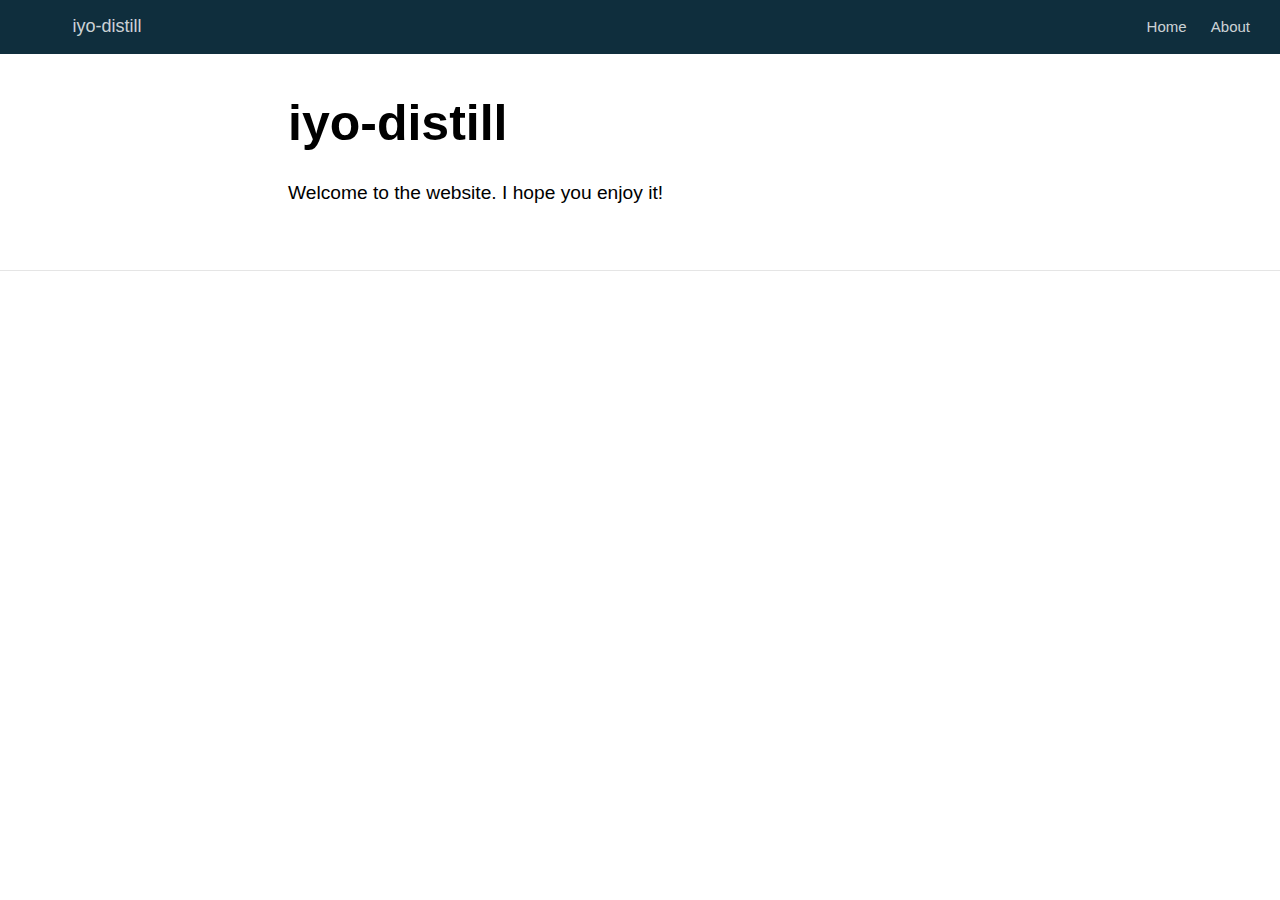
==== docs/index.html @ cdf60aaa "first version of website" ====
<!DOCTYPE html>

<html xmlns="http://www.w3.org/1999/xhtml" lang="" xml:lang="">

<head>
  <meta charset="utf-8"/>
  <meta name="viewport" content="width=device-width, initial-scale=1"/>
  <meta http-equiv="X-UA-Compatible" content="IE=Edge,chrome=1"/>
  <meta name="generator" content="distill" />

  <style type="text/css">
  /* Hide doc at startup (prevent jankiness while JS renders/transforms) */
  body {
    visibility: hidden;
  }
  </style>

 <!--radix_placeholder_import_source-->
 <!--/radix_placeholder_import_source-->

<style type="text/css">code{white-space: pre;}</style>
<style type="text/css" data-origin="pandoc">
pre > code.sourceCode { white-space: pre; position: relative; }
pre > code.sourceCode > span { display: inline-block; line-height: 1.25; }
pre > code.sourceCode > span:empty { height: 1.2em; }
.sourceCode { overflow: visible; }
code.sourceCode > span { color: inherit; text-decoration: inherit; }
div.sourceCode { margin: 1em 0; }
pre.sourceCode { margin: 0; }
@media screen {
div.sourceCode { overflow: auto; }
}
@media print {
pre > code.sourceCode { white-space: pre-wrap; }
pre > code.sourceCode > span { text-indent: -5em; padding-left: 5em; }
}
pre.numberSource code
  { counter-reset: source-line 0; }
pre.numberSource code > span
  { position: relative; left: -4em; counter-increment: source-line; }
pre.numberSource code > span > a:first-child::before
  { content: counter(source-line);
    position: relative; left: -1em; text-align: right; vertical-align: baseline;
    border: none; display: inline-block;
    -webkit-touch-callout: none; -webkit-user-select: none;
    -khtml-user-select: none; -moz-user-select: none;
    -ms-user-select: none; user-select: none;
    padding: 0 4px; width: 4em;
    color: #aaaaaa;
  }
pre.numberSource { margin-left: 3em; border-left: 1px solid #aaaaaa;  padding-left: 4px; }
div.sourceCode
  {   }
@media screen {
pre > code.sourceCode > span > a:first-child::before { text-decoration: underline; }
}
code span.al { color: #ad0000; } /* Alert */
code span.an { color: #5e5e5e; } /* Annotation */
code span.at { color: #20794d; } /* Attribute */
code span.bn { color: #ad0000; } /* BaseN */
code span.bu { } /* BuiltIn */
code span.cf { color: #007ba5; } /* ControlFlow */
code span.ch { color: #20794d; } /* Char */
code span.cn { color: #8f5902; } /* Constant */
code span.co { color: #5e5e5e; } /* Comment */
code span.cv { color: #5e5e5e; font-style: italic; } /* CommentVar */
code span.do { color: #5e5e5e; font-style: italic; } /* Documentation */
code span.dt { color: #ad0000; } /* DataType */
code span.dv { color: #ad0000; } /* DecVal */
code span.er { color: #ad0000; } /* Error */
code span.ex { } /* Extension */
code span.fl { color: #ad0000; } /* Float */
code span.fu { color: #4758ab; } /* Function */
code span.im { } /* Import */
code span.in { color: #5e5e5e; } /* Information */
code span.kw { color: #007ba5; } /* Keyword */
code span.op { color: #5e5e5e; } /* Operator */
code span.ot { color: #007ba5; } /* Other */
code span.pp { color: #ad0000; } /* Preprocessor */
code span.sc { color: #20794d; } /* SpecialChar */
code span.ss { color: #20794d; } /* SpecialString */
code span.st { color: #20794d; } /* String */
code span.va { color: #111111; } /* Variable */
code span.vs { color: #20794d; } /* VerbatimString */
code span.wa { color: #5e5e5e; font-style: italic; } /* Warning */
</style>

  <!--radix_placeholder_meta_tags-->
  <title>iyo-distill</title>

  <meta property="description" itemprop="description" content="Welcome to the website. I hope you enjoy it!"/>



  <!--  https://developers.facebook.com/docs/sharing/webmasters#markup -->
  <meta property="og:title" content="iyo-distill"/>
  <meta property="og:type" content="article"/>
  <meta property="og:description" content="Welcome to the website. I hope you enjoy it!"/>
  <meta property="og:locale" content="en_US"/>
  <meta property="og:site_name" content="iyo-distill"/>

  <!--  https://dev.twitter.com/cards/types/summary -->
  <meta property="twitter:card" content="summary"/>
  <meta property="twitter:title" content="iyo-distill"/>
  <meta property="twitter:description" content="Welcome to the website. I hope you enjoy it!"/>

  <!--/radix_placeholder_meta_tags-->
  <!--radix_placeholder_rmarkdown_metadata-->

  <script type="text/json" id="radix-rmarkdown-metadata">
  {"type":"list","attributes":{"names":{"type":"character","attributes":{},"value":["title","description","site"]}},"value":[{"type":"character","attributes":{},"value":["iyo-distill"]},{"type":"character","attributes":{},"value":["Welcome to the website. I hope you enjoy it!\n"]},{"type":"character","attributes":{},"value":["distill::distill_website"]}]}
  </script>
  <!--/radix_placeholder_rmarkdown_metadata-->
  <!--radix_placeholder_navigation_in_header-->
  <meta name="distill:offset" content=""/>

  <script type="application/javascript">

    window.headroom_prevent_pin = false;

    window.document.addEventListener("DOMContentLoaded", function (event) {

      // initialize headroom for banner
      var header = $('header').get(0);
      var headerHeight = header.offsetHeight;
      var headroom = new Headroom(header, {
        tolerance: 5,
        onPin : function() {
          if (window.headroom_prevent_pin) {
            window.headroom_prevent_pin = false;
            headroom.unpin();
          }
        }
      });
      headroom.init();
      if(window.location.hash)
        headroom.unpin();
      $(header).addClass('headroom--transition');

      // offset scroll location for banner on hash change
      // (see: https://github.com/WickyNilliams/headroom.js/issues/38)
      window.addEventListener("hashchange", function(event) {
        window.scrollTo(0, window.pageYOffset - (headerHeight + 25));
      });

      // responsive menu
      $('.distill-site-header').each(function(i, val) {
        var topnav = $(this);
        var toggle = topnav.find('.nav-toggle');
        toggle.on('click', function() {
          topnav.toggleClass('responsive');
        });
      });

      // nav dropdowns
      $('.nav-dropbtn').click(function(e) {
        $(this).next('.nav-dropdown-content').toggleClass('nav-dropdown-active');
        $(this).parent().siblings('.nav-dropdown')
           .children('.nav-dropdown-content').removeClass('nav-dropdown-active');
      });
      $("body").click(function(e){
        $('.nav-dropdown-content').removeClass('nav-dropdown-active');
      });
      $(".nav-dropdown").click(function(e){
        e.stopPropagation();
      });
    });
  </script>

  <style type="text/css">

  /* Theme (user-documented overrideables for nav appearance) */

  .distill-site-nav {
    color: rgba(255, 255, 255, 0.8);
    background-color: #0F2E3D;
    font-size: 15px;
    font-weight: 300;
  }

  .distill-site-nav a {
    color: inherit;
    text-decoration: none;
  }

  .distill-site-nav a:hover {
    color: white;
  }

  @media print {
    .distill-site-nav {
      display: none;
    }
  }

  .distill-site-header {

  }

  .distill-site-footer {

  }


  /* Site Header */

  .distill-site-header {
    width: 100%;
    box-sizing: border-box;
    z-index: 3;
  }

  .distill-site-header .nav-left {
    display: inline-block;
    margin-left: 8px;
  }

  @media screen and (max-width: 768px) {
    .distill-site-header .nav-left {
      margin-left: 0;
    }
  }


  .distill-site-header .nav-right {
    float: right;
    margin-right: 8px;
  }

  .distill-site-header a,
  .distill-site-header .title {
    display: inline-block;
    text-align: center;
    padding: 14px 10px 14px 10px;
  }

  .distill-site-header .title {
    font-size: 18px;
    min-width: 150px;
  }

  .distill-site-header .logo {
    padding: 0;
  }

  .distill-site-header .logo img {
    display: none;
    max-height: 20px;
    width: auto;
    margin-bottom: -4px;
  }

  .distill-site-header .nav-image img {
    max-height: 18px;
    width: auto;
    display: inline-block;
    margin-bottom: -3px;
  }



  @media screen and (min-width: 1000px) {
    .distill-site-header .logo img {
      display: inline-block;
    }
    .distill-site-header .nav-left {
      margin-left: 20px;
    }
    .distill-site-header .nav-right {
      margin-right: 20px;
    }
    .distill-site-header .title {
      padding-left: 12px;
    }
  }


  .distill-site-header .nav-toggle {
    display: none;
  }

  .nav-dropdown {
    display: inline-block;
    position: relative;
  }

  .nav-dropdown .nav-dropbtn {
    border: none;
    outline: none;
    color: rgba(255, 255, 255, 0.8);
    padding: 16px 10px;
    background-color: transparent;
    font-family: inherit;
    font-size: inherit;
    font-weight: inherit;
    margin: 0;
    margin-top: 1px;
    z-index: 2;
  }

  .nav-dropdown-content {
    display: none;
    position: absolute;
    background-color: white;
    min-width: 200px;
    border: 1px solid rgba(0,0,0,0.15);
    border-radius: 4px;
    box-shadow: 0px 8px 16px 0px rgba(0,0,0,0.1);
    z-index: 1;
    margin-top: 2px;
    white-space: nowrap;
    padding-top: 4px;
    padding-bottom: 4px;
  }

  .nav-dropdown-content hr {
    margin-top: 4px;
    margin-bottom: 4px;
    border: none;
    border-bottom: 1px solid rgba(0, 0, 0, 0.1);
  }

  .nav-dropdown-active {
    display: block;
  }

  .nav-dropdown-content a, .nav-dropdown-content .nav-dropdown-header {
    color: black;
    padding: 6px 24px;
    text-decoration: none;
    display: block;
    text-align: left;
  }

  .nav-dropdown-content .nav-dropdown-header {
    display: block;
    padding: 5px 24px;
    padding-bottom: 0;
    text-transform: uppercase;
    font-size: 14px;
    color: #999999;
    white-space: nowrap;
  }

  .nav-dropdown:hover .nav-dropbtn {
    color: white;
  }

  .nav-dropdown-content a:hover {
    background-color: #ddd;
    color: black;
  }

  .nav-right .nav-dropdown-content {
    margin-left: -45%;
    right: 0;
  }

  @media screen and (max-width: 768px) {
    .distill-site-header a, .distill-site-header .nav-dropdown  {display: none;}
    .distill-site-header a.nav-toggle {
      float: right;
      display: block;
    }
    .distill-site-header .title {
      margin-left: 0;
    }
    .distill-site-header .nav-right {
      margin-right: 0;
    }
    .distill-site-header {
      overflow: hidden;
    }
    .nav-right .nav-dropdown-content {
      margin-left: 0;
    }
  }


  @media screen and (max-width: 768px) {
    .distill-site-header.responsive {position: relative; min-height: 500px; }
    .distill-site-header.responsive a.nav-toggle {
      position: absolute;
      right: 0;
      top: 0;
    }
    .distill-site-header.responsive a,
    .distill-site-header.responsive .nav-dropdown {
      display: block;
      text-align: left;
    }
    .distill-site-header.responsive .nav-left,
    .distill-site-header.responsive .nav-right {
      width: 100%;
    }
    .distill-site-header.responsive .nav-dropdown {float: none;}
    .distill-site-header.responsive .nav-dropdown-content {position: relative;}
    .distill-site-header.responsive .nav-dropdown .nav-dropbtn {
      display: block;
      width: 100%;
      text-align: left;
    }
  }

  /* Site Footer */

  .distill-site-footer {
    width: 100%;
    overflow: hidden;
    box-sizing: border-box;
    z-index: 3;
    margin-top: 30px;
    padding-top: 30px;
    padding-bottom: 30px;
    text-align: center;
  }

  /* Headroom */

  d-title {
    padding-top: 6rem;
  }

  @media print {
    d-title {
      padding-top: 4rem;
    }
  }

  .headroom {
    z-index: 1000;
    position: fixed;
    top: 0;
    left: 0;
    right: 0;
  }

  .headroom--transition {
    transition: all .4s ease-in-out;
  }

  .headroom--unpinned {
    top: -100px;
  }

  .headroom--pinned {
    top: 0;
  }

  /* adjust viewport for navbar height */
  /* helps vertically center bootstrap (non-distill) content */
  .min-vh-100 {
    min-height: calc(100vh - 100px) !important;
  }

  </style>

  <script src="site_libs/jquery-1.11.3/jquery.min.js"></script>
  <link href="site_libs/font-awesome-5.1.0/css/all.css" rel="stylesheet"/>
  <link href="site_libs/font-awesome-5.1.0/css/v4-shims.css" rel="stylesheet"/>
  <script src="site_libs/headroom-0.9.4/headroom.min.js"></script>
  <script src="site_libs/autocomplete-0.37.1/autocomplete.min.js"></script>
  <script src="site_libs/fuse-6.4.1/fuse.min.js"></script>

  <script type="application/javascript">

  function getMeta(metaName) {
    var metas = document.getElementsByTagName('meta');
    for (let i = 0; i < metas.length; i++) {
      if (metas[i].getAttribute('name') === metaName) {
        return metas[i].getAttribute('content');
      }
    }
    return '';
  }

  function offsetURL(url) {
    var offset = getMeta('distill:offset');
    return offset ? offset + '/' + url : url;
  }

  function createFuseIndex() {

    // create fuse index
    var options = {
      keys: [
        { name: 'title', weight: 20 },
        { name: 'categories', weight: 15 },
        { name: 'description', weight: 10 },
        { name: 'contents', weight: 5 },
      ],
      ignoreLocation: true,
      threshold: 0
    };
    var fuse = new window.Fuse([], options);

    // fetch the main search.json
    return fetch(offsetURL('search.json'))
      .then(function(response) {
        if (response.status == 200) {
          return response.json().then(function(json) {
            // index main articles
            json.articles.forEach(function(article) {
              fuse.add(article);
            });
            // download collections and index their articles
            return Promise.all(json.collections.map(function(collection) {
              return fetch(offsetURL(collection)).then(function(response) {
                if (response.status === 200) {
                  return response.json().then(function(articles) {
                    articles.forEach(function(article) {
                      fuse.add(article);
                    });
                  })
                } else {
                  return Promise.reject(
                    new Error('Unexpected status from search index request: ' +
                              response.status)
                  );
                }
              });
            })).then(function() {
              return fuse;
            });
          });

        } else {
          return Promise.reject(
            new Error('Unexpected status from search index request: ' +
                        response.status)
          );
        }
      });
  }

  window.document.addEventListener("DOMContentLoaded", function (event) {

    // get search element (bail if we don't have one)
    var searchEl = window.document.getElementById('distill-search');
    if (!searchEl)
      return;

    createFuseIndex()
      .then(function(fuse) {

        // make search box visible
        searchEl.classList.remove('hidden');

        // initialize autocomplete
        var options = {
          autoselect: true,
          hint: false,
          minLength: 2,
        };
        window.autocomplete(searchEl, options, [{
          source: function(query, callback) {
            const searchOptions = {
              isCaseSensitive: false,
              shouldSort: true,
              minMatchCharLength: 2,
              limit: 10,
            };
            var results = fuse.search(query, searchOptions);
            callback(results
              .map(function(result) { return result.item; })
            );
          },
          templates: {
            suggestion: function(suggestion) {
              var img = suggestion.preview && Object.keys(suggestion.preview).length > 0
                ? `<img src="${offsetURL(suggestion.preview)}"</img>`
                : '';
              var html = `
                <div class="search-item">
                  <h3>${suggestion.title}</h3>
                  <div class="search-item-description">
                    ${suggestion.description || ''}
                  </div>
                  <div class="search-item-preview">
                    ${img}
                  </div>
                </div>
              `;
              return html;
            }
          }
        }]).on('autocomplete:selected', function(event, suggestion) {
          window.location.href = offsetURL(suggestion.path);
        });
        // remove inline display style on autocompleter (we want to
        // manage responsive display via css)
        $('.algolia-autocomplete').css("display", "");
      })
      .catch(function(error) {
        console.log(error);
      });

  });

  </script>

  <style type="text/css">

  .nav-search {
    font-size: x-small;
  }

  /* Algolioa Autocomplete */

  .algolia-autocomplete {
    display: inline-block;
    margin-left: 10px;
    vertical-align: sub;
    background-color: white;
    color: black;
    padding: 6px;
    padding-top: 8px;
    padding-bottom: 0;
    border-radius: 6px;
    border: 1px #0F2E3D solid;
    width: 180px;
  }


  @media screen and (max-width: 768px) {
    .distill-site-nav .algolia-autocomplete {
      display: none;
      visibility: hidden;
    }
    .distill-site-nav.responsive .algolia-autocomplete {
      display: inline-block;
      visibility: visible;
    }
    .distill-site-nav.responsive .algolia-autocomplete .aa-dropdown-menu {
      margin-left: 0;
      width: 400px;
      max-height: 400px;
    }
  }

  .algolia-autocomplete .aa-input, .algolia-autocomplete .aa-hint {
    width: 90%;
    outline: none;
    border: none;
  }

  .algolia-autocomplete .aa-hint {
    color: #999;
  }
  .algolia-autocomplete .aa-dropdown-menu {
    width: 550px;
    max-height: 70vh;
    overflow-x: visible;
    overflow-y: scroll;
    padding: 5px;
    margin-top: 3px;
    margin-left: -150px;
    background-color: #fff;
    border-radius: 5px;
    border: 1px solid #999;
    border-top: none;
  }

  .algolia-autocomplete .aa-dropdown-menu .aa-suggestion {
    cursor: pointer;
    padding: 5px 4px;
    border-bottom: 1px solid #eee;
  }

  .algolia-autocomplete .aa-dropdown-menu .aa-suggestion:last-of-type {
    border-bottom: none;
    margin-bottom: 2px;
  }

  .algolia-autocomplete .aa-dropdown-menu .aa-suggestion .search-item {
    overflow: hidden;
    font-size: 0.8em;
    line-height: 1.4em;
  }

  .algolia-autocomplete .aa-dropdown-menu .aa-suggestion .search-item h3 {
    font-size: 1rem;
    margin-block-start: 0;
    margin-block-end: 5px;
  }

  .algolia-autocomplete .aa-dropdown-menu .aa-suggestion .search-item-description {
    display: inline-block;
    overflow: hidden;
    height: 2.8em;
    width: 80%;
    margin-right: 4%;
  }

  .algolia-autocomplete .aa-dropdown-menu .aa-suggestion .search-item-preview {
    display: inline-block;
    width: 15%;
  }

  .algolia-autocomplete .aa-dropdown-menu .aa-suggestion .search-item-preview img {
    height: 3em;
    width: auto;
    display: none;
  }

  .algolia-autocomplete .aa-dropdown-menu .aa-suggestion .search-item-preview img[src] {
    display: initial;
  }

  .algolia-autocomplete .aa-dropdown-menu .aa-suggestion.aa-cursor {
    background-color: #eee;
  }
  .algolia-autocomplete .aa-dropdown-menu .aa-suggestion em {
    font-weight: bold;
    font-style: normal;
  }

  </style>


  <!--/radix_placeholder_navigation_in_header-->
  <!--radix_placeholder_distill-->

  <style type="text/css">

  body {
    background-color: white;
  }

  .pandoc-table {
    width: 100%;
  }

  .pandoc-table>caption {
    margin-bottom: 10px;
  }

  .pandoc-table th:not([align]) {
    text-align: left;
  }

  .pagedtable-footer {
    font-size: 15px;
  }

  d-byline .byline {
    grid-template-columns: 2fr 2fr;
  }

  d-byline .byline h3 {
    margin-block-start: 1.5em;
  }

  d-byline .byline .authors-affiliations h3 {
    margin-block-start: 0.5em;
  }

  .authors-affiliations .orcid-id {
    width: 16px;
    height:16px;
    margin-left: 4px;
    margin-right: 4px;
    vertical-align: middle;
    padding-bottom: 2px;
  }

  d-title .dt-tags {
    margin-top: 1em;
    grid-column: text;
  }

  .dt-tags .dt-tag {
    text-decoration: none;
    display: inline-block;
    color: rgba(0,0,0,0.6);
    padding: 0em 0.4em;
    margin-right: 0.5em;
    margin-bottom: 0.4em;
    font-size: 70%;
    border: 1px solid rgba(0,0,0,0.2);
    border-radius: 3px;
    text-transform: uppercase;
    font-weight: 500;
  }

  d-article table.gt_table td,
  d-article table.gt_table th {
    border-bottom: none;
  }

  .html-widget {
    margin-bottom: 2.0em;
  }

  .l-screen-inset {
    padding-right: 16px;
  }

  .l-screen .caption {
    margin-left: 10px;
  }

  .shaded {
    background: rgb(247, 247, 247);
    padding-top: 20px;
    padding-bottom: 20px;
    border-top: 1px solid rgba(0, 0, 0, 0.1);
    border-bottom: 1px solid rgba(0, 0, 0, 0.1);
  }

  .shaded .html-widget {
    margin-bottom: 0;
    border: 1px solid rgba(0, 0, 0, 0.1);
  }

  .shaded .shaded-content {
    background: white;
  }

  .text-output {
    margin-top: 0;
    line-height: 1.5em;
  }

  .hidden {
    display: none !important;
  }

  d-article {
    padding-top: 2.5rem;
    padding-bottom: 30px;
  }

  d-appendix {
    padding-top: 30px;
  }

  d-article>p>img {
    width: 100%;
  }

  d-article h2 {
    margin: 1rem 0 1.5rem 0;
  }

  d-article h3 {
    margin-top: 1.5rem;
  }

  d-article iframe {
    border: 1px solid rgba(0, 0, 0, 0.1);
    margin-bottom: 2.0em;
    width: 100%;
  }

  /* Tweak code blocks */

  d-article div.sourceCode code,
  d-article pre code {
    font-family: Consolas, Monaco, 'Andale Mono', 'Ubuntu Mono', monospace;
  }

  d-article pre,
  d-article div.sourceCode,
  d-article div.sourceCode pre {
    overflow: auto;
  }

  d-article div.sourceCode {
    background-color: white;
  }

  d-article div.sourceCode pre {
    padding-left: 10px;
    font-size: 12px;
    border-left: 2px solid rgba(0,0,0,0.1);
  }

  d-article pre {
    font-size: 12px;
    color: black;
    background: none;
    margin-top: 0;
    text-align: left;
    white-space: pre;
    word-spacing: normal;
    word-break: normal;
    word-wrap: normal;
    line-height: 1.5;

    -moz-tab-size: 4;
    -o-tab-size: 4;
    tab-size: 4;

    -webkit-hyphens: none;
    -moz-hyphens: none;
    -ms-hyphens: none;
    hyphens: none;
  }

  d-article pre a {
    border-bottom: none;
  }

  d-article pre a:hover {
    border-bottom: none;
    text-decoration: underline;
  }

  d-article details {
    grid-column: text;
    margin-bottom: 0.8em;
  }

  @media(min-width: 768px) {

  d-article pre,
  d-article div.sourceCode,
  d-article div.sourceCode pre {
    overflow: visible !important;
  }

  d-article div.sourceCode pre {
    padding-left: 18px;
    font-size: 14px;
  }

  d-article pre {
    font-size: 14px;
  }

  }

  figure img.external {
    background: white;
    border: 1px solid rgba(0, 0, 0, 0.1);
    box-shadow: 0 1px 8px rgba(0, 0, 0, 0.1);
    padding: 18px;
    box-sizing: border-box;
  }

  /* CSS for d-contents */

  .d-contents {
    grid-column: text;
    color: rgba(0,0,0,0.8);
    font-size: 0.9em;
    padding-bottom: 1em;
    margin-bottom: 1em;
    padding-bottom: 0.5em;
    margin-bottom: 1em;
    padding-left: 0.25em;
    justify-self: start;
  }

  @media(min-width: 1000px) {
    .d-contents.d-contents-float {
      height: 0;
      grid-column-start: 1;
      grid-column-end: 4;
      justify-self: center;
      padding-right: 3em;
      padding-left: 2em;
    }
  }

  .d-contents nav h3 {
    font-size: 18px;
    margin-top: 0;
    margin-bottom: 1em;
  }

  .d-contents li {
    list-style-type: none
  }

  .d-contents nav > ul {
    padding-left: 0;
  }

  .d-contents ul {
    padding-left: 1em
  }

  .d-contents nav ul li {
    margin-top: 0.6em;
    margin-bottom: 0.2em;
  }

  .d-contents nav a {
    font-size: 13px;
    border-bottom: none;
    text-decoration: none
    color: rgba(0, 0, 0, 0.8);
  }

  .d-contents nav a:hover {
    text-decoration: underline solid rgba(0, 0, 0, 0.6)
  }

  .d-contents nav > ul > li > a {
    font-weight: 600;
  }

  .d-contents nav > ul > li > ul {
    font-weight: inherit;
  }

  .d-contents nav > ul > li > ul > li {
    margin-top: 0.2em;
  }


  .d-contents nav ul {
    margin-top: 0;
    margin-bottom: 0.25em;
  }

  .d-article-with-toc h2:nth-child(2) {
    margin-top: 0;
  }


  /* Figure */

  .figure {
    position: relative;
    margin-bottom: 2.5em;
    margin-top: 1.5em;
  }

  .figure img {
    width: 100%;
  }

  .figure .caption {
    color: rgba(0, 0, 0, 0.6);
    font-size: 12px;
    line-height: 1.5em;
  }

  .figure img.external {
    background: white;
    border: 1px solid rgba(0, 0, 0, 0.1);
    box-shadow: 0 1px 8px rgba(0, 0, 0, 0.1);
    padding: 18px;
    box-sizing: border-box;
  }

  .figure .caption a {
    color: rgba(0, 0, 0, 0.6);
  }

  .figure .caption b,
  .figure .caption strong, {
    font-weight: 600;
    color: rgba(0, 0, 0, 1.0);
  }

  /* Citations */

  d-article .citation {
    color: inherit;
    cursor: inherit;
  }

  div.hanging-indent{
    margin-left: 1em; text-indent: -1em;
  }

  /* Citation hover box */

  .tippy-box[data-theme~=light-border] {
    background-color: rgba(250, 250, 250, 0.95);
  }

  .tippy-content > p {
    margin-bottom: 0;
    padding: 2px;
  }


  /* Tweak 1000px media break to show more text */

  @media(min-width: 1000px) {
    .base-grid,
    distill-header,
    d-title,
    d-abstract,
    d-article,
    d-appendix,
    distill-appendix,
    d-byline,
    d-footnote-list,
    d-citation-list,
    distill-footer {
      grid-template-columns: [screen-start] 1fr [page-start kicker-start] 80px [middle-start] 50px [text-start kicker-end] 65px 65px 65px 65px 65px 65px 65px 65px [text-end gutter-start] 65px [middle-end] 65px [page-end gutter-end] 1fr [screen-end];
      grid-column-gap: 16px;
    }

    .grid {
      grid-column-gap: 16px;
    }

    d-article {
      font-size: 1.06rem;
      line-height: 1.7em;
    }
    figure .caption, .figure .caption, figure figcaption {
      font-size: 13px;
    }
  }

  @media(min-width: 1180px) {
    .base-grid,
    distill-header,
    d-title,
    d-abstract,
    d-article,
    d-appendix,
    distill-appendix,
    d-byline,
    d-footnote-list,
    d-citation-list,
    distill-footer {
      grid-template-columns: [screen-start] 1fr [page-start kicker-start] 60px [middle-start] 60px [text-start kicker-end] 60px 60px 60px 60px 60px 60px 60px 60px [text-end gutter-start] 60px [middle-end] 60px [page-end gutter-end] 1fr [screen-end];
      grid-column-gap: 32px;
    }

    .grid {
      grid-column-gap: 32px;
    }
  }


  /* Get the citation styles for the appendix (not auto-injected on render since
     we do our own rendering of the citation appendix) */

  d-appendix .citation-appendix,
  .d-appendix .citation-appendix {
    font-size: 11px;
    line-height: 15px;
    border-left: 1px solid rgba(0, 0, 0, 0.1);
    padding-left: 18px;
    border: 1px solid rgba(0,0,0,0.1);
    background: rgba(0, 0, 0, 0.02);
    padding: 10px 18px;
    border-radius: 3px;
    color: rgba(150, 150, 150, 1);
    overflow: hidden;
    margin-top: -12px;
    white-space: pre-wrap;
    word-wrap: break-word;
  }

  /* Include appendix styles here so they can be overridden */

  d-appendix {
    contain: layout style;
    font-size: 0.8em;
    line-height: 1.7em;
    margin-top: 60px;
    margin-bottom: 0;
    border-top: 1px solid rgba(0, 0, 0, 0.1);
    color: rgba(0,0,0,0.5);
    padding-top: 60px;
    padding-bottom: 48px;
  }

  d-appendix h3 {
    grid-column: page-start / text-start;
    font-size: 15px;
    font-weight: 500;
    margin-top: 1em;
    margin-bottom: 0;
    color: rgba(0,0,0,0.65);
  }

  d-appendix h3 + * {
    margin-top: 1em;
  }

  d-appendix ol {
    padding: 0 0 0 15px;
  }

  @media (min-width: 768px) {
    d-appendix ol {
      padding: 0 0 0 30px;
      margin-left: -30px;
    }
  }

  d-appendix li {
    margin-bottom: 1em;
  }

  d-appendix a {
    color: rgba(0, 0, 0, 0.6);
  }

  d-appendix > * {
    grid-column: text;
  }

  d-appendix > d-footnote-list,
  d-appendix > d-citation-list,
  d-appendix > distill-appendix {
    grid-column: screen;
  }

  /* Include footnote styles here so they can be overridden */

  d-footnote-list {
    contain: layout style;
  }

  d-footnote-list > * {
    grid-column: text;
  }

  d-footnote-list a.footnote-backlink {
    color: rgba(0,0,0,0.3);
    padding-left: 0.5em;
  }



  /* Anchor.js */

  .anchorjs-link {
    /*transition: all .25s linear; */
    text-decoration: none;
    border-bottom: none;
  }
  *:hover > .anchorjs-link {
    margin-left: -1.125em !important;
    text-decoration: none;
    border-bottom: none;
  }

  /* Social footer */

  .social_footer {
    margin-top: 30px;
    margin-bottom: 0;
    color: rgba(0,0,0,0.67);
  }

  .disqus-comments {
    margin-right: 30px;
  }

  .disqus-comment-count {
    border-bottom: 1px solid rgba(0, 0, 0, 0.4);
    cursor: pointer;
  }

  #disqus_thread {
    margin-top: 30px;
  }

  .article-sharing a {
    border-bottom: none;
    margin-right: 8px;
  }

  .article-sharing a:hover {
    border-bottom: none;
  }

  .sidebar-section.subscribe {
    font-size: 12px;
    line-height: 1.6em;
  }

  .subscribe p {
    margin-bottom: 0.5em;
  }


  .article-footer .subscribe {
    font-size: 15px;
    margin-top: 45px;
  }


  .sidebar-section.custom {
    font-size: 12px;
    line-height: 1.6em;
  }

  .custom p {
    margin-bottom: 0.5em;
  }

  /* Styles for listing layout (hide title) */
  .layout-listing d-title, .layout-listing .d-title {
    display: none;
  }

  /* Styles for posts lists (not auto-injected) */


  .posts-with-sidebar {
    padding-left: 45px;
    padding-right: 45px;
  }

  .posts-list .description h2,
  .posts-list .description p {
    font-family: -apple-system, BlinkMacSystemFont, "Segoe UI", Roboto, Oxygen, Ubuntu, Cantarell, "Fira Sans", "Droid Sans", "Helvetica Neue", Arial, sans-serif;
  }

  .posts-list .description h2 {
    font-weight: 700;
    border-bottom: none;
    padding-bottom: 0;
  }

  .posts-list h2.post-tag {
    border-bottom: 1px solid rgba(0, 0, 0, 0.2);
    padding-bottom: 12px;
  }
  .posts-list {
    margin-top: 60px;
    margin-bottom: 24px;
  }

  .posts-list .post-preview {
    text-decoration: none;
    overflow: hidden;
    display: block;
    border-bottom: 1px solid rgba(0, 0, 0, 0.1);
    padding: 24px 0;
  }

  .post-preview-last {
    border-bottom: none !important;
  }

  .posts-list .posts-list-caption {
    grid-column: screen;
    font-weight: 400;
  }

  .posts-list .post-preview h2 {
    margin: 0 0 6px 0;
    line-height: 1.2em;
    font-style: normal;
    font-size: 24px;
  }

  .posts-list .post-preview p {
    margin: 0 0 12px 0;
    line-height: 1.4em;
    font-size: 16px;
  }

  .posts-list .post-preview .thumbnail {
    box-sizing: border-box;
    margin-bottom: 24px;
    position: relative;
    max-width: 500px;
  }
  .posts-list .post-preview img {
    width: 100%;
    display: block;
  }

  .posts-list .metadata {
    font-size: 12px;
    line-height: 1.4em;
    margin-bottom: 18px;
  }

  .posts-list .metadata > * {
    display: inline-block;
  }

  .posts-list .metadata .publishedDate {
    margin-right: 2em;
  }

  .posts-list .metadata .dt-authors {
    display: block;
    margin-top: 0.3em;
    margin-right: 2em;
  }

  .posts-list .dt-tags {
    display: block;
    line-height: 1em;
  }

  .posts-list .dt-tags .dt-tag {
    display: inline-block;
    color: rgba(0,0,0,0.6);
    padding: 0.3em 0.4em;
    margin-right: 0.2em;
    margin-bottom: 0.4em;
    font-size: 60%;
    border: 1px solid rgba(0,0,0,0.2);
    border-radius: 3px;
    text-transform: uppercase;
    font-weight: 500;
  }

  .posts-list img {
    opacity: 1;
  }

  .posts-list img[data-src] {
    opacity: 0;
  }

  .posts-more {
    clear: both;
  }


  .posts-sidebar {
    font-size: 16px;
  }

  .posts-sidebar h3 {
    font-size: 16px;
    margin-top: 0;
    margin-bottom: 0.5em;
    font-weight: 400;
    text-transform: uppercase;
  }

  .sidebar-section {
    margin-bottom: 30px;
  }

  .categories ul {
    list-style-type: none;
    margin: 0;
    padding: 0;
  }

  .categories li {
    color: rgba(0, 0, 0, 0.8);
    margin-bottom: 0;
  }

  .categories li>a {
    border-bottom: none;
  }

  .categories li>a:hover {
    border-bottom: 1px solid rgba(0, 0, 0, 0.4);
  }

  .categories .active {
    font-weight: 600;
  }

  .categories .category-count {
    color: rgba(0, 0, 0, 0.4);
  }


  @media(min-width: 768px) {
    .posts-list .post-preview h2 {
      font-size: 26px;
    }
    .posts-list .post-preview .thumbnail {
      float: right;
      width: 30%;
      margin-bottom: 0;
    }
    .posts-list .post-preview .description {
      float: left;
      width: 45%;
    }
    .posts-list .post-preview .metadata {
      float: left;
      width: 20%;
      margin-top: 8px;
    }
    .posts-list .post-preview p {
      margin: 0 0 12px 0;
      line-height: 1.5em;
      font-size: 16px;
    }
    .posts-with-sidebar .posts-list {
      float: left;
      width: 75%;
    }
    .posts-with-sidebar .posts-sidebar {
      float: right;
      width: 20%;
      margin-top: 60px;
      padding-top: 24px;
      padding-bottom: 24px;
    }
  }


  /* Improve display for browsers without grid (IE/Edge <= 15) */

  .downlevel {
    line-height: 1.6em;
    font-family: -apple-system, BlinkMacSystemFont, "Segoe UI", Roboto, Oxygen, Ubuntu, Cantarell, "Fira Sans", "Droid Sans", "Helvetica Neue", Arial, sans-serif;
    margin: 0;
  }

  .downlevel .d-title {
    padding-top: 6rem;
    padding-bottom: 1.5rem;
  }

  .downlevel .d-title h1 {
    font-size: 50px;
    font-weight: 700;
    line-height: 1.1em;
    margin: 0 0 0.5rem;
  }

  .downlevel .d-title p {
    font-weight: 300;
    font-size: 1.2rem;
    line-height: 1.55em;
    margin-top: 0;
  }

  .downlevel .d-byline {
    padding-top: 0.8em;
    padding-bottom: 0.8em;
    font-size: 0.8rem;
    line-height: 1.8em;
  }

  .downlevel .section-separator {
    border: none;
    border-top: 1px solid rgba(0, 0, 0, 0.1);
  }

  .downlevel .d-article {
    font-size: 1.06rem;
    line-height: 1.7em;
    padding-top: 1rem;
    padding-bottom: 2rem;
  }


  .downlevel .d-appendix {
    padding-left: 0;
    padding-right: 0;
    max-width: none;
    font-size: 0.8em;
    line-height: 1.7em;
    margin-bottom: 0;
    color: rgba(0,0,0,0.5);
    padding-top: 40px;
    padding-bottom: 48px;
  }

  .downlevel .footnotes ol {
    padding-left: 13px;
  }

  .downlevel .base-grid,
  .downlevel .distill-header,
  .downlevel .d-title,
  .downlevel .d-abstract,
  .downlevel .d-article,
  .downlevel .d-appendix,
  .downlevel .distill-appendix,
  .downlevel .d-byline,
  .downlevel .d-footnote-list,
  .downlevel .d-citation-list,
  .downlevel .distill-footer,
  .downlevel .appendix-bottom,
  .downlevel .posts-container {
    padding-left: 40px;
    padding-right: 40px;
  }

  @media(min-width: 768px) {
    .downlevel .base-grid,
    .downlevel .distill-header,
    .downlevel .d-title,
    .downlevel .d-abstract,
    .downlevel .d-article,
    .downlevel .d-appendix,
    .downlevel .distill-appendix,
    .downlevel .d-byline,
    .downlevel .d-footnote-list,
    .downlevel .d-citation-list,
    .downlevel .distill-footer,
    .downlevel .appendix-bottom,
    .downlevel .posts-container {
    padding-left: 150px;
    padding-right: 150px;
    max-width: 900px;
  }
  }

  .downlevel pre code {
    display: block;
    border-left: 2px solid rgba(0, 0, 0, .1);
    padding: 0 0 0 20px;
    font-size: 14px;
  }

  .downlevel code, .downlevel pre {
    color: black;
    background: none;
    font-family: Consolas, Monaco, 'Andale Mono', 'Ubuntu Mono', monospace;
    text-align: left;
    white-space: pre;
    word-spacing: normal;
    word-break: normal;
    word-wrap: normal;
    line-height: 1.5;

    -moz-tab-size: 4;
    -o-tab-size: 4;
    tab-size: 4;

    -webkit-hyphens: none;
    -moz-hyphens: none;
    -ms-hyphens: none;
    hyphens: none;
  }

  .downlevel .posts-list .post-preview {
    color: inherit;
  }



  </style>

  <script type="application/javascript">

  function is_downlevel_browser() {
    if (bowser.isUnsupportedBrowser({ msie: "12", msedge: "16"},
                                   window.navigator.userAgent)) {
      return true;
    } else {
      return window.load_distill_framework === undefined;
    }
  }

  // show body when load is complete
  function on_load_complete() {

    // add anchors
    if (window.anchors) {
      window.anchors.options.placement = 'left';
      window.anchors.add('d-article > h2, d-article > h3, d-article > h4, d-article > h5');
    }


    // set body to visible
    document.body.style.visibility = 'visible';

    // force redraw for leaflet widgets
    if (window.HTMLWidgets) {
      var maps = window.HTMLWidgets.findAll(".leaflet");
      $.each(maps, function(i, el) {
        var map = this.getMap();
        map.invalidateSize();
        map.eachLayer(function(layer) {
          if (layer instanceof L.TileLayer)
            layer.redraw();
        });
      });
    }

    // trigger 'shown' so htmlwidgets resize
    $('d-article').trigger('shown');
  }

  function init_distill() {

    init_common();

    // create front matter
    var front_matter = $('<d-front-matter></d-front-matter>');
    $('#distill-front-matter').wrap(front_matter);

    // create d-title
    $('.d-title').changeElementType('d-title');

    // create d-byline
    var byline = $('<d-byline></d-byline>');
    $('.d-byline').replaceWith(byline);

    // create d-article
    var article = $('<d-article></d-article>');
    $('.d-article').wrap(article).children().unwrap();

    // move posts container into article
    $('.posts-container').appendTo($('d-article'));

    // create d-appendix
    $('.d-appendix').changeElementType('d-appendix');

    // flag indicating that we have appendix items
    var appendix = $('.appendix-bottom').children('h3').length > 0;

    // replace footnotes with <d-footnote>
    $('.footnote-ref').each(function(i, val) {
      appendix = true;
      var href = $(this).attr('href');
      var id = href.replace('#', '');
      var fn = $('#' + id);
      var fn_p = $('#' + id + '>p');
      fn_p.find('.footnote-back').remove();
      var text = fn_p.html();
      var dtfn = $('<d-footnote></d-footnote>');
      dtfn.html(text);
      $(this).replaceWith(dtfn);
    });
    // remove footnotes
    $('.footnotes').remove();

    // move refs into #references-listing
    $('#references-listing').replaceWith($('#refs'));

    $('h1.appendix, h2.appendix').each(function(i, val) {
      $(this).changeElementType('h3');
    });
    $('h3.appendix').each(function(i, val) {
      var id = $(this).attr('id');
      $('.d-contents a[href="#' + id + '"]').parent().remove();
      appendix = true;
      $(this).nextUntil($('h1, h2, h3')).addBack().appendTo($('d-appendix'));
    });

    // show d-appendix if we have appendix content
    $("d-appendix").css('display', appendix ? 'grid' : 'none');

    // localize layout chunks to just output
    $('.layout-chunk').each(function(i, val) {

      // capture layout
      var layout = $(this).attr('data-layout');

      // apply layout to markdown level block elements
      var elements = $(this).children().not('details, div.sourceCode, pre, script');
      elements.each(function(i, el) {
        var layout_div = $('<div class="' + layout + '"></div>');
        if (layout_div.hasClass('shaded')) {
          var shaded_content = $('<div class="shaded-content"></div>');
          $(this).wrap(shaded_content);
          $(this).parent().wrap(layout_div);
        } else {
          $(this).wrap(layout_div);
        }
      });


      // unwrap the layout-chunk div
      $(this).children().unwrap();
    });

    // remove code block used to force  highlighting css
    $('.distill-force-highlighting-css').parent().remove();

    // remove empty line numbers inserted by pandoc when using a
    // custom syntax highlighting theme
    $('code.sourceCode a:empty').remove();

    // load distill framework
    load_distill_framework();

    // wait for window.distillRunlevel == 4 to do post processing
    function distill_post_process() {

      if (!window.distillRunlevel || window.distillRunlevel < 4)
        return;

      // hide author/affiliations entirely if we have no authors
      var front_matter = JSON.parse($("#distill-front-matter").html());
      var have_authors = front_matter.authors && front_matter.authors.length > 0;
      if (!have_authors)
        $('d-byline').addClass('hidden');

      // article with toc class
      $('.d-contents').parent().addClass('d-article-with-toc');

      // strip links that point to #
      $('.authors-affiliations').find('a[href="#"]').removeAttr('href');

      // add orcid ids
      $('.authors-affiliations').find('.author').each(function(i, el) {
        var orcid_id = front_matter.authors[i].orcidID;
        if (orcid_id) {
          var a = $('<a></a>');
          a.attr('href', 'https://orcid.org/' + orcid_id);
          var img = $('<img></img>');
          img.addClass('orcid-id');
          img.attr('alt', 'ORCID ID');
          img.attr('src','[data-uri]');
          a.append(img);
          $(this).append(a);
        }
      });

      // hide elements of author/affiliations grid that have no value
      function hide_byline_column(caption) {
        $('d-byline').find('h3:contains("' + caption + '")').parent().css('visibility', 'hidden');
      }

      // affiliations
      var have_affiliations = false;
      for (var i = 0; i<front_matter.authors.length; ++i) {
        var author = front_matter.authors[i];
        if (author.affiliation !== "&nbsp;") {
          have_affiliations = true;
          break;
        }
      }
      if (!have_affiliations)
        $('d-byline').find('h3:contains("Affiliations")').css('visibility', 'hidden');

      // published date
      if (!front_matter.publishedDate)
        hide_byline_column("Published");

      // document object identifier
      var doi = $('d-byline').find('h3:contains("DOI")');
      var doi_p = doi.next().empty();
      if (!front_matter.doi) {
        // if we have a citation and valid citationText then link to that
        if ($('#citation').length > 0 && front_matter.citationText) {
          doi.html('Citation');
          $('<a href="#citation"></a>')
            .text(front_matter.citationText)
            .appendTo(doi_p);
        } else {
          hide_byline_column("DOI");
        }
      } else {
        $('<a></a>')
           .attr('href', "https://doi.org/" + front_matter.doi)
           .html(front_matter.doi)
           .appendTo(doi_p);
      }

       // change plural form of authors/affiliations
      if (front_matter.authors.length === 1) {
        var grid = $('.authors-affiliations');
        grid.children('h3:contains("Authors")').text('Author');
        grid.children('h3:contains("Affiliations")').text('Affiliation');
      }

      // remove d-appendix and d-footnote-list local styles
      $('d-appendix > style:first-child').remove();
      $('d-footnote-list > style:first-child').remove();

      // move appendix-bottom entries to the bottom
      $('.appendix-bottom').appendTo('d-appendix').children().unwrap();
      $('.appendix-bottom').remove();

      // hoverable references
      $('span.citation[data-cites]').each(function() {
        var refHtml = $('#ref-' + $(this).attr('data-cites')).html();
        window.tippy(this, {
          allowHTML: true,
          content: refHtml,
          maxWidth: 500,
          interactive: true,
          interactiveBorder: 10,
          theme: 'light-border',
          placement: 'bottom-start'
        });
      });

      // clear polling timer
      clearInterval(tid);

      // show body now that everything is ready
      on_load_complete();
    }

    var tid = setInterval(distill_post_process, 50);
    distill_post_process();

  }

  function init_downlevel() {

    init_common();

     // insert hr after d-title
    $('.d-title').after($('<hr class="section-separator"/>'));

    // check if we have authors
    var front_matter = JSON.parse($("#distill-front-matter").html());
    var have_authors = front_matter.authors && front_matter.authors.length > 0;

    // manage byline/border
    if (!have_authors)
      $('.d-byline').remove();
    $('.d-byline').after($('<hr class="section-separator"/>'));
    $('.d-byline a').remove();

    // remove toc
    $('.d-contents').remove();

    // move appendix elements
    $('h1.appendix, h2.appendix').each(function(i, val) {
      $(this).changeElementType('h3');
    });
    $('h3.appendix').each(function(i, val) {
      $(this).nextUntil($('h1, h2, h3')).addBack().appendTo($('.d-appendix'));
    });


    // inject headers into references and footnotes
    var refs_header = $('<h3></h3>');
    refs_header.text('References');
    $('#refs').prepend(refs_header);

    var footnotes_header = $('<h3></h3');
    footnotes_header.text('Footnotes');
    $('.footnotes').children('hr').first().replaceWith(footnotes_header);

    // move appendix-bottom entries to the bottom
    $('.appendix-bottom').appendTo('.d-appendix').children().unwrap();
    $('.appendix-bottom').remove();

    // remove appendix if it's empty
    if ($('.d-appendix').children().length === 0)
      $('.d-appendix').remove();

    // prepend separator above appendix
    $('.d-appendix').before($('<hr class="section-separator" style="clear: both"/>'));

    // trim code
    $('pre>code').each(function(i, val) {
      $(this).html($.trim($(this).html()));
    });

    // move posts-container right before article
    $('.posts-container').insertBefore($('.d-article'));

    $('body').addClass('downlevel');

    on_load_complete();
  }


  function init_common() {

    // jquery plugin to change element types
    (function($) {
      $.fn.changeElementType = function(newType) {
        var attrs = {};

        $.each(this[0].attributes, function(idx, attr) {
          attrs[attr.nodeName] = attr.nodeValue;
        });

        this.replaceWith(function() {
          return $("<" + newType + "/>", attrs).append($(this).contents());
        });
      };
    })(jQuery);

    // prevent underline for linked images
    $('a > img').parent().css({'border-bottom' : 'none'});

    // mark non-body figures created by knitr chunks as 100% width
    $('.layout-chunk').each(function(i, val) {
      var figures = $(this).find('img, .html-widget');
      if ($(this).attr('data-layout') !== "l-body") {
        figures.css('width', '100%');
      } else {
        figures.css('max-width', '100%');
        figures.filter("[width]").each(function(i, val) {
          var fig = $(this);
          fig.css('width', fig.attr('width') + 'px');
        });

      }
    });

    // auto-append index.html to post-preview links in file: protocol
    // and in rstudio ide preview
    $('.post-preview').each(function(i, val) {
      if (window.location.protocol === "file:")
        $(this).attr('href', $(this).attr('href') + "index.html");
    });

    // get rid of index.html references in header
    if (window.location.protocol !== "file:") {
      $('.distill-site-header a[href]').each(function(i,val) {
        $(this).attr('href', $(this).attr('href').replace("index.html", "./"));
      });
    }

    // add class to pandoc style tables
    $('tr.header').parent('thead').parent('table').addClass('pandoc-table');
    $('.kable-table').children('table').addClass('pandoc-table');

    // add figcaption style to table captions
    $('caption').parent('table').addClass("figcaption");

    // initialize posts list
    if (window.init_posts_list)
      window.init_posts_list();

    // implmement disqus comment link
    $('.disqus-comment-count').click(function() {
      window.headroom_prevent_pin = true;
      $('#disqus_thread').toggleClass('hidden');
      if (!$('#disqus_thread').hasClass('hidden')) {
        var offset = $(this).offset();
        $(window).resize();
        $('html, body').animate({
          scrollTop: offset.top - 35
        });
      }
    });
  }

  document.addEventListener('DOMContentLoaded', function() {
    if (is_downlevel_browser())
      init_downlevel();
    else
      window.addEventListener('WebComponentsReady', init_distill);
  });

  </script>

  <!--/radix_placeholder_distill-->
  <script src="site_libs/header-attrs-2.7/header-attrs.js"></script>
  <script src="site_libs/popper-2.6.0/popper.min.js"></script>
  <link href="site_libs/tippy-6.2.7/tippy.css" rel="stylesheet" />
  <link href="site_libs/tippy-6.2.7/tippy-light-border.css" rel="stylesheet" />
  <script src="site_libs/tippy-6.2.7/tippy.umd.min.js"></script>
  <script src="site_libs/anchor-4.2.2/anchor.min.js"></script>
  <script src="site_libs/bowser-1.9.3/bowser.min.js"></script>
  <script src="site_libs/webcomponents-2.0.0/webcomponents.js"></script>
  <script src="site_libs/distill-2.2.21/template.v2.js"></script>
  <!--radix_placeholder_site_in_header-->
  <!--/radix_placeholder_site_in_header-->


</head>

<body>

<!--radix_placeholder_front_matter-->

<script id="distill-front-matter" type="text/json">
{"title":"iyo-distill","description":"Welcome to the website. I hope you enjoy it!","authors":[]}
</script>

<!--/radix_placeholder_front_matter-->
<!--radix_placeholder_navigation_before_body-->
<header class="header header--fixed" role="banner">
<nav class="distill-site-nav distill-site-header">
<div class="nav-left">
<a href="index.html" class="title">iyo-distill</a>
</div>
<div class="nav-right">
<a href="index.html">Home</a>
<a href="about.html">About</a>
<a href="javascript:void(0);" class="nav-toggle">&#9776;</a>
</div>
</nav>
</header>
<!--/radix_placeholder_navigation_before_body-->
<!--radix_placeholder_site_before_body-->
<!--/radix_placeholder_site_before_body-->

<div class="d-title">
<h1>iyo-distill</h1>
<!--radix_placeholder_categories-->
<!--/radix_placeholder_categories-->
<p><p>Welcome to the website. I hope you enjoy it!</p></p>
</div>


<div class="d-article">
<div class="sourceCode" id="cb1"><pre class="sourceCode r distill-force-highlighting-css"><code class="sourceCode r"></code></pre></div>
<!--radix_placeholder_article_footer-->
<!--/radix_placeholder_article_footer-->
</div>

<div class="d-appendix">
</div>


<!--radix_placeholder_site_after_body-->
<!--/radix_placeholder_site_after_body-->
<!--radix_placeholder_appendices-->
<div class="appendix-bottom"></div>
<!--/radix_placeholder_appendices-->
<!--radix_placeholder_navigation_after_body-->
<!--/radix_placeholder_navigation_after_body-->

</body>

</html>
---- docs/site_libs/font-awesome-5.1.0/css/all.css ----
/*!
 * Font Awesome Free 5.1.0 by @fontawesome - https://fontawesome.com
 * License - https://fontawesome.com/license (Icons: CC BY 4.0, Fonts: SIL OFL 1.1, Code: MIT License)
 */
.fa,.fab,.fal,.far,.fas{-moz-osx-font-smoothing:grayscale;-webkit-font-smoothing:antialiased;display:inline-block;font-style:normal;font-variant:normal;text-rendering:auto;line-height:1}.fa-lg{font-size:1.33333em;line-height:.75em;vertical-align:-.0667em}.fa-xs{font-size:.75em}.fa-sm{font-size:.875em}.fa-1x{font-size:1em}.fa-2x{font-size:2em}.fa-3x{font-size:3em}.fa-4x{font-size:4em}.fa-5x{font-size:5em}.fa-6x{font-size:6em}.fa-7x{font-size:7em}.fa-8x{font-size:8em}.fa-9x{font-size:9em}.fa-10x{font-size:10em}.fa-fw{text-align:center;width:1.25em}.fa-ul{list-style-type:none;margin-left:2.5em;padding-left:0}.fa-ul>li{position:relative}.fa-li{left:-2em;position:absolute;text-align:center;width:2em;line-height:inherit}.fa-border{border:.08em solid #eee;border-radius:.1em;padding:.2em .25em .15em}.fa-pull-left{float:left}.fa-pull-right{float:right}.fa.fa-pull-left,.fab.fa-pull-left,.fal.fa-pull-left,.far.fa-pull-left,.fas.fa-pull-left{margin-right:.3em}.fa.fa-pull-right,.fab.fa-pull-right,.fal.fa-pull-right,.far.fa-pull-right,.fas.fa-pull-right{margin-left:.3em}.fa-spin{animation:a 2s infinite linear}.fa-pulse{animation:a 1s infinite steps(8)}@keyframes a{0%{transform:rotate(0deg)}to{transform:rotate(1turn)}}.fa-rotate-90{-ms-filter:"progid:DXImageTransform.Microsoft.BasicImage(rotation=1)";transform:rotate(90deg)}.fa-rotate-180{-ms-filter:"progid:DXImageTransform.Microsoft.BasicImage(rotation=2)";transform:rotate(180deg)}.fa-rotate-270{-ms-filter:"progid:DXImageTransform.Microsoft.BasicImage(rotation=3)";transform:rotate(270deg)}.fa-flip-horizontal{-ms-filter:"progid:DXImageTransform.Microsoft.BasicImage(rotation=0, mirror=1)";transform:scaleX(-1)}.fa-flip-vertical{transform:scaleY(-1)}.fa-flip-horizontal.fa-flip-vertical,.fa-flip-vertical{-ms-filter:"progid:DXImageTransform.Microsoft.BasicImage(rotation=2, mirror=1)"}.fa-flip-horizontal.fa-flip-vertical{transform:scale(-1)}:root .fa-flip-horizontal,:root .fa-flip-vertical,:root .fa-rotate-90,:root .fa-rotate-180,:root .fa-rotate-270{-webkit-filter:none;filter:none}.fa-stack{display:inline-block;height:2em;line-height:2em;position:relative;vertical-align:middle;width:2em}.fa-stack-1x,.fa-stack-2x{left:0;position:absolute;text-align:center;width:100%}.fa-stack-1x{line-height:inherit}.fa-stack-2x{font-size:2em}.fa-inverse{color:#fff}.fa-500px:before{content:"\f26e"}.fa-accessible-icon:before{content:"\f368"}.fa-accusoft:before{content:"\f369"}.fa-address-book:before{content:"\f2b9"}.fa-address-card:before{content:"\f2bb"}.fa-adjust:before{content:"\f042"}.fa-adn:before{content:"\f170"}.fa-adversal:before{content:"\f36a"}.fa-affiliatetheme:before{content:"\f36b"}.fa-algolia:before{content:"\f36c"}.fa-align-center:before{content:"\f037"}.fa-align-justify:before{content:"\f039"}.fa-align-left:before{content:"\f036"}.fa-align-right:before{content:"\f038"}.fa-allergies:before{content:"\f461"}.fa-amazon:before{content:"\f270"}.fa-amazon-pay:before{content:"\f42c"}.fa-ambulance:before{content:"\f0f9"}.fa-american-sign-language-interpreting:before{content:"\f2a3"}.fa-amilia:before{content:"\f36d"}.fa-anchor:before{content:"\f13d"}.fa-android:before{content:"\f17b"}.fa-angellist:before{content:"\f209"}.fa-angle-double-down:before{content:"\f103"}.fa-angle-double-left:before{content:"\f100"}.fa-angle-double-right:before{content:"\f101"}.fa-angle-double-up:before{content:"\f102"}.fa-angle-down:before{content:"\f107"}.fa-angle-left:before{content:"\f104"}.fa-angle-right:before{content:"\f105"}.fa-angle-up:before{content:"\f106"}.fa-angry:before{content:"\f556"}.fa-angrycreative:before{content:"\f36e"}.fa-angular:before{content:"\f420"}.fa-app-store:before{content:"\f36f"}.fa-app-store-ios:before{content:"\f370"}.fa-apper:before{content:"\f371"}.fa-apple:before{content:"\f179"}.fa-apple-pay:before{content:"\f415"}.fa-archive:before{content:"\f187"}.fa-archway:before{content:"\f557"}.fa-arrow-alt-circle-down:before{content:"\f358"}.fa-arrow-alt-circle-left:before{content:"\f359"}.fa-arrow-alt-circle-right:before{content:"\f35a"}.fa-arrow-alt-circle-up:before{content:"\f35b"}.fa-arrow-circle-down:before{content:"\f0ab"}.fa-arrow-circle-left:before{content:"\f0a8"}.fa-arrow-circle-right:before{content:"\f0a9"}.fa-arrow-circle-up:before{content:"\f0aa"}.fa-arrow-down:before{content:"\f063"}.fa-arrow-left:before{content:"\f060"}.fa-arrow-right:before{content:"\f061"}.fa-arrow-up:before{content:"\f062"}.fa-arrows-alt:before{content:"\f0b2"}.fa-arrows-alt-h:before{content:"\f337"}.fa-arrows-alt-v:before{content:"\f338"}.fa-assistive-listening-systems:before{content:"\f2a2"}.fa-asterisk:before{content:"\f069"}.fa-asymmetrik:before{content:"\f372"}.fa-at:before{content:"\f1fa"}.fa-atlas:before{content:"\f558"}.fa-audible:before{content:"\f373"}.fa-audio-description:before{content:"\f29e"}.fa-autoprefixer:before{content:"\f41c"}.fa-avianex:before{content:"\f374"}.fa-aviato:before{content:"\f421"}.fa-award:before{content:"\f559"}.fa-aws:before{content:"\f375"}.fa-backspace:before{content:"\f55a"}.fa-backward:before{content:"\f04a"}.fa-balance-scale:before{content:"\f24e"}.fa-ban:before{content:"\f05e"}.fa-band-aid:before{content:"\f462"}.fa-bandcamp:before{content:"\f2d5"}.fa-barcode:before{content:"\f02a"}.fa-bars:before{content:"\f0c9"}.fa-baseball-ball:before{content:"\f433"}.fa-basketball-ball:before{content:"\f434"}.fa-bath:before{content:"\f2cd"}.fa-battery-empty:before{content:"\f244"}.fa-battery-full:before{content:"\f240"}.fa-battery-half:before{content:"\f242"}.fa-battery-quarter:before{content:"\f243"}.fa-battery-three-quarters:before{content:"\f241"}.fa-bed:before{content:"\f236"}.fa-beer:before{content:"\f0fc"}.fa-behance:before{content:"\f1b4"}.fa-behance-square:before{content:"\f1b5"}.fa-bell:before{content:"\f0f3"}.fa-bell-slash:before{content:"\f1f6"}.fa-bezier-curve:before{content:"\f55b"}.fa-bicycle:before{content:"\f206"}.fa-bimobject:before{content:"\f378"}.fa-binoculars:before{content:"\f1e5"}.fa-birthday-cake:before{content:"\f1fd"}.fa-bitbucket:before{content:"\f171"}.fa-bitcoin:before{content:"\f379"}.fa-bity:before{content:"\f37a"}.fa-black-tie:before{content:"\f27e"}.fa-blackberry:before{content:"\f37b"}.fa-blender:before{content:"\f517"}.fa-blind:before{content:"\f29d"}.fa-blogger:before{content:"\f37c"}.fa-blogger-b:before{content:"\f37d"}.fa-bluetooth:before{content:"\f293"}.fa-bluetooth-b:before{content:"\f294"}.fa-bold:before{content:"\f032"}.fa-bolt:before{content:"\f0e7"}.fa-bomb:before{content:"\f1e2"}.fa-bong:before{content:"\f55c"}.fa-book:before{content:"\f02d"}.fa-book-open:before{content:"\f518"}.fa-bookmark:before{content:"\f02e"}.fa-bowling-ball:before{content:"\f436"}.fa-box:before{content:"\f466"}.fa-box-open:before{content:"\f49e"}.fa-boxes:before{content:"\f468"}.fa-braille:before{content:"\f2a1"}.fa-briefcase:before{content:"\f0b1"}.fa-briefcase-medical:before{content:"\f469"}.fa-broadcast-tower:before{content:"\f519"}.fa-broom:before{content:"\f51a"}.fa-brush:before{content:"\f55d"}.fa-btc:before{content:"\f15a"}.fa-bug:before{content:"\f188"}.fa-building:before{content:"\f1ad"}.fa-bullhorn:before{content:"\f0a1"}.fa-bullseye:before{content:"\f140"}.fa-burn:before{content:"\f46a"}.fa-buromobelexperte:before{content:"\f37f"}.fa-bus:before{content:"\f207"}.fa-bus-alt:before{content:"\f55e"}.fa-buysellads:before{content:"\f20d"}.fa-calculator:before{content:"\f1ec"}.fa-calendar:before{content:"\f133"}.fa-calendar-alt:before{content:"\f073"}.fa-calendar-check:before{content:"\f274"}.fa-calendar-minus:before{content:"\f272"}.fa-calendar-plus:before{content:"\f271"}.fa-calendar-times:before{content:"\f273"}.fa-camera:before{content:"\f030"}.fa-camera-retro:before{content:"\f083"}.fa-cannabis:before{content:"\f55f"}.fa-capsules:before{content:"\f46b"}.fa-car:before{content:"\f1b9"}.fa-caret-down:before{content:"\f0d7"}.fa-caret-left:before{content:"\f0d9"}.fa-caret-right:before{content:"\f0da"}.fa-caret-square-down:before{content:"\f150"}.fa-caret-square-left:before{content:"\f191"}.fa-caret-square-right:before{content:"\f152"}.fa-caret-square-up:before{content:"\f151"}.fa-caret-up:before{content:"\f0d8"}.fa-cart-arrow-down:before{content:"\f218"}.fa-cart-plus:before{content:"\f217"}.fa-cc-amazon-pay:before{content:"\f42d"}.fa-cc-amex:before{content:"\f1f3"}.fa-cc-apple-pay:before{content:"\f416"}.fa-cc-diners-club:before{content:"\f24c"}.fa-cc-discover:before{content:"\f1f2"}.fa-cc-jcb:before{content:"\f24b"}.fa-cc-mastercard:before{content:"\f1f1"}.fa-cc-paypal:before{content:"\f1f4"}.fa-cc-stripe:before{content:"\f1f5"}.fa-cc-visa:before{content:"\f1f0"}.fa-centercode:before{content:"\f380"}.fa-certificate:before{content:"\f0a3"}.fa-chalkboard:before{content:"\f51b"}.fa-chalkboard-teacher:before{content:"\f51c"}.fa-chart-area:before{content:"\f1fe"}.fa-chart-bar:before{content:"\f080"}.fa-chart-line:before{content:"\f201"}.fa-chart-pie:before{content:"\f200"}.fa-check:before{content:"\f00c"}.fa-check-circle:before{content:"\f058"}.fa-check-double:before{content:"\f560"}.fa-check-square:before{content:"\f14a"}.fa-chess:before{content:"\f439"}.fa-chess-bishop:before{content:"\f43a"}.fa-chess-board:before{content:"\f43c"}.fa-chess-king:before{content:"\f43f"}.fa-chess-knight:before{content:"\f441"}.fa-chess-pawn:before{content:"\f443"}.fa-chess-queen:before{content:"\f445"}.fa-chess-rook:before{content:"\f447"}.fa-chevron-circle-down:before{content:"\f13a"}.fa-chevron-circle-left:before{content:"\f137"}.fa-chevron-circle-right:before{content:"\f138"}.fa-chevron-circle-up:before{content:"\f139"}.fa-chevron-down:before{content:"\f078"}.fa-chevron-left:before{content:"\f053"}.fa-chevron-right:before{content:"\f054"}.fa-chevron-up:before{content:"\f077"}.fa-child:before{content:"\f1ae"}.fa-chrome:before{content:"\f268"}.fa-church:before{content:"\f51d"}.fa-circle:before{content:"\f111"}.fa-circle-notch:before{content:"\f1ce"}.fa-clipboard:before{content:"\f328"}.fa-clipboard-check:before{content:"\f46c"}.fa-clipboard-list:before{content:"\f46d"}.fa-clock:before{content:"\f017"}.fa-clone:before{content:"\f24d"}.fa-closed-captioning:before{content:"\f20a"}.fa-cloud:before{content:"\f0c2"}.fa-cloud-download-alt:before{content:"\f381"}.fa-cloud-upload-alt:before{content:"\f382"}.fa-cloudscale:before{content:"\f383"}.fa-cloudsmith:before{content:"\f384"}.fa-cloudversify:before{content:"\f385"}.fa-cocktail:before{content:"\f561"}.fa-code:before{content:"\f121"}.fa-code-branch:before{content:"\f126"}.fa-codepen:before{content:"\f1cb"}.fa-codiepie:before{content:"\f284"}.fa-coffee:before{content:"\f0f4"}.fa-cog:before{content:"\f013"}.fa-cogs:before{content:"\f085"}.fa-coins:before{content:"\f51e"}.fa-columns:before{content:"\f0db"}.fa-comment:before{content:"\f075"}.fa-comment-alt:before{content:"\f27a"}.fa-comment-dots:before{content:"\f4ad"}.fa-comment-slash:before{content:"\f4b3"}.fa-comments:before{content:"\f086"}.fa-compact-disc:before{content:"\f51f"}.fa-compass:before{content:"\f14e"}.fa-compress:before{content:"\f066"}.fa-concierge-bell:before{content:"\f562"}.fa-connectdevelop:before{content:"\f20e"}.fa-contao:before{content:"\f26d"}.fa-cookie:before{content:"\f563"}.fa-cookie-bite:before{content:"\f564"}.fa-copy:before{content:"\f0c5"}.fa-copyright:before{content:"\f1f9"}.fa-couch:before{content:"\f4b8"}.fa-cpanel:before{content:"\f388"}.fa-creative-commons:before{content:"\f25e"}.fa-creative-commons-by:before{content:"\f4e7"}.fa-creative-commons-nc:before{content:"\f4e8"}.fa-creative-commons-nc-eu:before{content:"\f4e9"}.fa-creative-commons-nc-jp:before{content:"\f4ea"}.fa-creative-commons-nd:before{content:"\f4eb"}.fa-creative-commons-pd:before{content:"\f4ec"}.fa-creative-commons-pd-alt:before{content:"\f4ed"}.fa-creative-commons-remix:before{content:"\f4ee"}.fa-creative-commons-sa:before{content:"\f4ef"}.fa-creative-commons-sampling:before{content:"\f4f0"}.fa-creative-commons-sampling-plus:before{content:"\f4f1"}.fa-creative-commons-share:before{content:"\f4f2"}.fa-credit-card:before{content:"\f09d"}.fa-crop:before{content:"\f125"}.fa-crop-alt:before{content:"\f565"}.fa-crosshairs:before{content:"\f05b"}.fa-crow:before{content:"\f520"}.fa-crown:before{content:"\f521"}.fa-css3:before{content:"\f13c"}.fa-css3-alt:before{content:"\f38b"}.fa-cube:before{content:"\f1b2"}.fa-cubes:before{content:"\f1b3"}.fa-cut:before{content:"\f0c4"}.fa-cuttlefish:before{content:"\f38c"}.fa-d-and-d:before{content:"\f38d"}.fa-dashcube:before{content:"\f210"}.fa-database:before{content:"\f1c0"}.fa-deaf:before{content:"\f2a4"}.fa-delicious:before{content:"\f1a5"}.fa-deploydog:before{content:"\f38e"}.fa-deskpro:before{content:"\f38f"}.fa-desktop:before{content:"\f108"}.fa-deviantart:before{content:"\f1bd"}.fa-diagnoses:before{content:"\f470"}.fa-dice:before{content:"\f522"}.fa-dice-five:before{content:"\f523"}.fa-dice-four:before{content:"\f524"}.fa-dice-one:before{content:"\f525"}.fa-dice-six:before{content:"\f526"}.fa-dice-three:before{content:"\f527"}.fa-dice-two:before{content:"\f528"}.fa-digg:before{content:"\f1a6"}.fa-digital-ocean:before{content:"\f391"}.fa-digital-tachograph:before{content:"\f566"}.fa-discord:before{content:"\f392"}.fa-discourse:before{content:"\f393"}.fa-divide:before{content:"\f529"}.fa-dizzy:before{content:"\f567"}.fa-dna:before{content:"\f471"}.fa-dochub:before{content:"\f394"}.fa-docker:before{content:"\f395"}.fa-dollar-sign:before{content:"\f155"}.fa-dolly:before{content:"\f472"}.fa-dolly-flatbed:before{content:"\f474"}.fa-donate:before{content:"\f4b9"}.fa-door-closed:before{content:"\f52a"}.fa-door-open:before{content:"\f52b"}.fa-dot-circle:before{content:"\f192"}.fa-dove:before{content:"\f4ba"}.fa-download:before{content:"\f019"}.fa-draft2digital:before{content:"\f396"}.fa-drafting-compass:before{content:"\f568"}.fa-dribbble:before{content:"\f17d"}.fa-dribbble-square:before{content:"\f397"}.fa-dropbox:before{content:"\f16b"}.fa-drum:before{content:"\f569"}.fa-drum-steelpan:before{content:"\f56a"}.fa-drupal:before{content:"\f1a9"}.fa-dumbbell:before{content:"\f44b"}.fa-dyalog:before{content:"\f399"}.fa-earlybirds:before{content:"\f39a"}.fa-ebay:before{content:"\f4f4"}.fa-edge:before{content:"\f282"}.fa-edit:before{content:"\f044"}.fa-eject:before{content:"\f052"}.fa-elementor:before{content:"\f430"}.fa-ellipsis-h:before{content:"\f141"}.fa-ellipsis-v:before{content:"\f142"}.fa-ember:before{content:"\f423"}.fa-empire:before{content:"\f1d1"}.fa-envelope:before{content:"\f0e0"}.fa-envelope-open:before{content:"\f2b6"}.fa-envelope-square:before{content:"\f199"}.fa-envira:before{content:"\f299"}.fa-equals:before{content:"\f52c"}.fa-eraser:before{content:"\f12d"}.fa-erlang:before{content:"\f39d"}.fa-ethereum:before{content:"\f42e"}.fa-etsy:before{content:"\f2d7"}.fa-euro-sign:before{content:"\f153"}.fa-exchange-alt:before{content:"\f362"}.fa-exclamation:before{content:"\f12a"}.fa-exclamation-circle:before{content:"\f06a"}.fa-exclamation-triangle:before{content:"\f071"}.fa-expand:before{content:"\f065"}.fa-expand-arrows-alt:before{content:"\f31e"}.fa-expeditedssl:before{content:"\f23e"}.fa-external-link-alt:before{content:"\f35d"}.fa-external-link-square-alt:before{content:"\f360"}.fa-eye:before{content:"\f06e"}.fa-eye-dropper:before{content:"\f1fb"}.fa-eye-slash:before{content:"\f070"}.fa-facebook:before{content:"\f09a"}.fa-facebook-f:before{content:"\f39e"}.fa-facebook-messenger:before{content:"\f39f"}.fa-facebook-square:before{content:"\f082"}.fa-fast-backward:before{content:"\f049"}.fa-fast-forward:before{content:"\f050"}.fa-fax:before{content:"\f1ac"}.fa-feather:before{content:"\f52d"}.fa-feather-alt:before{content:"\f56b"}.fa-female:before{content:"\f182"}.fa-fighter-jet:before{content:"\f0fb"}.fa-file:before{content:"\f15b"}.fa-file-alt:before{content:"\f15c"}.fa-file-archive:before{content:"\f1c6"}.fa-file-audio:before{content:"\f1c7"}.fa-file-code:before{content:"\f1c9"}.fa-file-contract:before{content:"\f56c"}.fa-file-download:before{content:"\f56d"}.fa-file-excel:before{content:"\f1c3"}.fa-file-export:before{content:"\f56e"}.fa-file-image:before{content:"\f1c5"}.fa-file-import:before{content:"\f56f"}.fa-file-invoice:before{content:"\f570"}.fa-file-invoice-dollar:before{content:"\f571"}.fa-file-medical:before{content:"\f477"}.fa-file-medical-alt:before{content:"\f478"}.fa-file-pdf:before{content:"\f1c1"}.fa-file-powerpoint:before{content:"\f1c4"}.fa-file-prescription:before{content:"\f572"}.fa-file-signature:before{content:"\f573"}.fa-file-upload:before{content:"\f574"}.fa-file-video:before{content:"\f1c8"}.fa-file-word:before{content:"\f1c2"}.fa-fill:before{content:"\f575"}.fa-fill-drip:before{content:"\f576"}.fa-film:before{content:"\f008"}.fa-filter:before{content:"\f0b0"}.fa-fingerprint:before{content:"\f577"}.fa-fire:before{content:"\f06d"}.fa-fire-extinguisher:before{content:"\f134"}.fa-firefox:before{content:"\f269"}.fa-first-aid:before{content:"\f479"}.fa-first-order:before{content:"\f2b0"}.fa-first-order-alt:before{content:"\f50a"}.fa-firstdraft:before{content:"\f3a1"}.fa-fish:before{content:"\f578"}.fa-flag:before{content:"\f024"}.fa-flag-checkered:before{content:"\f11e"}.fa-flask:before{content:"\f0c3"}.fa-flickr:before{content:"\f16e"}.fa-flipboard:before{content:"\f44d"}.fa-flushed:before{content:"\f579"}.fa-fly:before{content:"\f417"}.fa-folder:before{content:"\f07b"}.fa-folder-open:before{content:"\f07c"}.fa-font:before{content:"\f031"}.fa-font-awesome:before{content:"\f2b4"}.fa-font-awesome-alt:before{content:"\f35c"}.fa-font-awesome-flag:before{content:"\f425"}.fa-font-awesome-logo-full:before{content:"\f4e6"}.fa-fonticons:before{content:"\f280"}.fa-fonticons-fi:before{content:"\f3a2"}.fa-football-ball:before{content:"\f44e"}.fa-fort-awesome:before{content:"\f286"}.fa-fort-awesome-alt:before{content:"\f3a3"}.fa-forumbee:before{content:"\f211"}.fa-forward:before{content:"\f04e"}.fa-foursquare:before{content:"\f180"}.fa-free-code-camp:before{content:"\f2c5"}.fa-freebsd:before{content:"\f3a4"}.fa-frog:before{content:"\f52e"}.fa-frown:before{content:"\f119"}.fa-frown-open:before{content:"\f57a"}.fa-fulcrum:before{content:"\f50b"}.fa-futbol:before{content:"\f1e3"}.fa-galactic-republic:before{content:"\f50c"}.fa-galactic-senate:before{content:"\f50d"}.fa-gamepad:before{content:"\f11b"}.fa-gas-pump:before{content:"\f52f"}.fa-gavel:before{content:"\f0e3"}.fa-gem:before{content:"\f3a5"}.fa-genderless:before{content:"\f22d"}.fa-get-pocket:before{content:"\f265"}.fa-gg:before{content:"\f260"}.fa-gg-circle:before{content:"\f261"}.fa-gift:before{content:"\f06b"}.fa-git:before{content:"\f1d3"}.fa-git-square:before{content:"\f1d2"}.fa-github:before{content:"\f09b"}.fa-github-alt:before{content:"\f113"}.fa-github-square:before{content:"\f092"}.fa-gitkraken:before{content:"\f3a6"}.fa-gitlab:before{content:"\f296"}.fa-gitter:before{content:"\f426"}.fa-glass-martini:before{content:"\f000"}.fa-glass-martini-alt:before{content:"\f57b"}.fa-glasses:before{content:"\f530"}.fa-glide:before{content:"\f2a5"}.fa-glide-g:before{content:"\f2a6"}.fa-globe:before{content:"\f0ac"}.fa-globe-africa:before{content:"\f57c"}.fa-globe-americas:before{content:"\f57d"}.fa-globe-asia:before{content:"\f57e"}.fa-gofore:before{content:"\f3a7"}.fa-golf-ball:before{content:"\f450"}.fa-goodreads:before{content:"\f3a8"}.fa-goodreads-g:before{content:"\f3a9"}.fa-google:before{content:"\f1a0"}.fa-google-drive:before{content:"\f3aa"}.fa-google-play:before{content:"\f3ab"}.fa-google-plus:before{content:"\f2b3"}.fa-google-plus-g:before{content:"\f0d5"}.fa-google-plus-square:before{content:"\f0d4"}.fa-google-wallet:before{content:"\f1ee"}.fa-graduation-cap:before{content:"\f19d"}.fa-gratipay:before{content:"\f184"}.fa-grav:before{content:"\f2d6"}.fa-greater-than:before{content:"\f531"}.fa-greater-than-equal:before{content:"\f532"}.fa-grimace:before{content:"\f57f"}.fa-grin:before{content:"\f580"}.fa-grin-alt:before{content:"\f581"}.fa-grin-beam:before{content:"\f582"}.fa-grin-beam-sweat:before{content:"\f583"}.fa-grin-hearts:before{content:"\f584"}.fa-grin-squint:before{content:"\f585"}.fa-grin-squint-tears:before{content:"\f586"}.fa-grin-stars:before{content:"\f587"}.fa-grin-tears:before{content:"\f588"}.fa-grin-tongue:before{content:"\f589"}.fa-grin-tongue-squint:before{content:"\f58a"}.fa-grin-tongue-wink:before{content:"\f58b"}.fa-grin-wink:before{content:"\f58c"}.fa-grip-horizontal:before{content:"\f58d"}.fa-grip-vertical:before{content:"\f58e"}.fa-gripfire:before{content:"\f3ac"}.fa-grunt:before{content:"\f3ad"}.fa-gulp:before{content:"\f3ae"}.fa-h-square:before{content:"\f0fd"}.fa-hacker-news:before{content:"\f1d4"}.fa-hacker-news-square:before{content:"\f3af"}.fa-hand-holding:before{content:"\f4bd"}.fa-hand-holding-heart:before{content:"\f4be"}.fa-hand-holding-usd:before{content:"\f4c0"}.fa-hand-lizard:before{content:"\f258"}.fa-hand-paper:before{content:"\f256"}.fa-hand-peace:before{content:"\f25b"}.fa-hand-point-down:before{content:"\f0a7"}.fa-hand-point-left:before{content:"\f0a5"}.fa-hand-point-right:before{content:"\f0a4"}.fa-hand-point-up:before{content:"\f0a6"}.fa-hand-pointer:before{content:"\f25a"}.fa-hand-rock:before{content:"\f255"}.fa-hand-scissors:before{content:"\f257"}.fa-hand-spock:before{content:"\f259"}.fa-hands:before{content:"\f4c2"}.fa-hands-helping:before{content:"\f4c4"}.fa-handshake:before{content:"\f2b5"}.fa-hashtag:before{content:"\f292"}.fa-hdd:before{content:"\f0a0"}.fa-heading:before{content:"\f1dc"}.fa-headphones:before{content:"\f025"}.fa-headphones-alt:before{content:"\f58f"}.fa-headset:before{content:"\f590"}.fa-heart:before{content:"\f004"}.fa-heartbeat:before{content:"\f21e"}.fa-helicopter:before{content:"\f533"}.fa-highlighter:before{content:"\f591"}.fa-hips:before{content:"\f452"}.fa-hire-a-helper:before{content:"\f3b0"}.fa-history:before{content:"\f1da"}.fa-hockey-puck:before{content:"\f453"}.fa-home:before{content:"\f015"}.fa-hooli:before{content:"\f427"}.fa-hornbill:before{content:"\f592"}.fa-hospital:before{content:"\f0f8"}.fa-hospital-alt:before{content:"\f47d"}.fa-hospital-symbol:before{content:"\f47e"}.fa-hot-tub:before{content:"\f593"}.fa-hotel:before{content:"\f594"}.fa-hotjar:before{content:"\f3b1"}.fa-hourglass:before{content:"\f254"}.fa-hourglass-end:before{content:"\f253"}.fa-hourglass-half:before{content:"\f252"}.fa-hourglass-start:before{content:"\f251"}.fa-houzz:before{content:"\f27c"}.fa-html5:before{content:"\f13b"}.fa-hubspot:before{content:"\f3b2"}.fa-i-cursor:before{content:"\f246"}.fa-id-badge:before{content:"\f2c1"}.fa-id-card:before{content:"\f2c2"}.fa-id-card-alt:before{content:"\f47f"}.fa-image:before{content:"\f03e"}.fa-images:before{content:"\f302"}.fa-imdb:before{content:"\f2d8"}.fa-inbox:before{content:"\f01c"}.fa-indent:before{content:"\f03c"}.fa-industry:before{content:"\f275"}.fa-infinity:before{content:"\f534"}.fa-info:before{content:"\f129"}.fa-info-circle:before{content:"\f05a"}.fa-instagram:before{content:"\f16d"}.fa-internet-explorer:before{content:"\f26b"}.fa-ioxhost:before{content:"\f208"}.fa-italic:before{content:"\f033"}.fa-itunes:before{content:"\f3b4"}.fa-itunes-note:before{content:"\f3b5"}.fa-java:before{content:"\f4e4"}.fa-jedi-order:before{content:"\f50e"}.fa-jenkins:before{content:"\f3b6"}.fa-joget:before{content:"\f3b7"}.fa-joint:before{content:"\f595"}.fa-joomla:before{content:"\f1aa"}.fa-js:before{content:"\f3b8"}.fa-js-square:before{content:"\f3b9"}.fa-jsfiddle:before{content:"\f1cc"}.fa-key:before{content:"\f084"}.fa-keybase:before{content:"\f4f5"}.fa-keyboard:before{content:"\f11c"}.fa-keycdn:before{content:"\f3ba"}.fa-kickstarter:before{content:"\f3bb"}.fa-kickstarter-k:before{content:"\f3bc"}.fa-kiss:before{content:"\f596"}.fa-kiss-beam:before{content:"\f597"}.fa-kiss-wink-heart:before{content:"\f598"}.fa-kiwi-bird:before{content:"\f535"}.fa-korvue:before{content:"\f42f"}.fa-language:before{content:"\f1ab"}.fa-laptop:before{content:"\f109"}.fa-laravel:before{content:"\f3bd"}.fa-lastfm:before{content:"\f202"}.fa-lastfm-square:before{content:"\f203"}.fa-laugh:before{content:"\f599"}.fa-laugh-beam:before{content:"\f59a"}.fa-laugh-squint:before{content:"\f59b"}.fa-laugh-wink:before{content:"\f59c"}.fa-leaf:before{content:"\f06c"}.fa-leanpub:before{content:"\f212"}.fa-lemon:before{content:"\f094"}.fa-less:before{content:"\f41d"}.fa-less-than:before{content:"\f536"}.fa-less-than-equal:before{content:"\f537"}.fa-level-down-alt:before{content:"\f3be"}.fa-level-up-alt:before{content:"\f3bf"}.fa-life-ring:before{content:"\f1cd"}.fa-lightbulb:before{content:"\f0eb"}.fa-line:before{content:"\f3c0"}.fa-link:before{content:"\f0c1"}.fa-linkedin:before{content:"\f08c"}.fa-linkedin-in:before{content:"\f0e1"}.fa-linode:before{content:"\f2b8"}.fa-linux:before{content:"\f17c"}.fa-lira-sign:before{content:"\f195"}.fa-list:before{content:"\f03a"}.fa-list-alt:before{content:"\f022"}.fa-list-ol:before{content:"\f0cb"}.fa-list-ul:before{content:"\f0ca"}.fa-location-arrow:before{content:"\f124"}.fa-lock:before{content:"\f023"}.fa-lock-open:before{content:"\f3c1"}.fa-long-arrow-alt-down:before{content:"\f309"}.fa-long-arrow-alt-left:before{content:"\f30a"}.fa-long-arrow-alt-right:before{content:"\f30b"}.fa-long-arrow-alt-up:before{content:"\f30c"}.fa-low-vision:before{content:"\f2a8"}.fa-luggage-cart:before{content:"\f59d"}.fa-lyft:before{content:"\f3c3"}.fa-magento:before{content:"\f3c4"}.fa-magic:before{content:"\f0d0"}.fa-magnet:before{content:"\f076"}.fa-mailchimp:before{content:"\f59e"}.fa-male:before{content:"\f183"}.fa-mandalorian:before{content:"\f50f"}.fa-map:before{content:"\f279"}.fa-map-marked:before{content:"\f59f"}.fa-map-marked-alt:before{content:"\f5a0"}.fa-map-marker:before{content:"\f041"}.fa-map-marker-alt:before{content:"\f3c5"}.fa-map-pin:before{content:"\f276"}.fa-map-signs:before{content:"\f277"}.fa-marker:before{content:"\f5a1"}.fa-mars:before{content:"\f222"}.fa-mars-double:before{content:"\f227"}.fa-mars-stroke:before{content:"\f229"}.fa-mars-stroke-h:before{content:"\f22b"}.fa-mars-stroke-v:before{content:"\f22a"}.fa-mastodon:before{content:"\f4f6"}.fa-maxcdn:before{content:"\f136"}.fa-medal:before{content:"\f5a2"}.fa-medapps:before{content:"\f3c6"}.fa-medium:before{content:"\f23a"}.fa-medium-m:before{content:"\f3c7"}.fa-medkit:before{content:"\f0fa"}.fa-medrt:before{content:"\f3c8"}.fa-meetup:before{content:"\f2e0"}.fa-megaport:before{content:"\f5a3"}.fa-meh:before{content:"\f11a"}.fa-meh-blank:before{content:"\f5a4"}.fa-meh-rolling-eyes:before{content:"\f5a5"}.fa-memory:before{content:"\f538"}.fa-mercury:before{content:"\f223"}.fa-microchip:before{content:"\f2db"}.fa-microphone:before{content:"\f130"}.fa-microphone-alt:before{content:"\f3c9"}.fa-microphone-alt-slash:before{content:"\f539"}.fa-microphone-slash:before{content:"\f131"}.fa-microsoft:before{content:"\f3ca"}.fa-minus:before{content:"\f068"}.fa-minus-circle:before{content:"\f056"}.fa-minus-square:before{content:"\f146"}.fa-mix:before{content:"\f3cb"}.fa-mixcloud:before{content:"\f289"}.fa-mizuni:before{content:"\f3cc"}.fa-mobile:before{content:"\f10b"}.fa-mobile-alt:before{content:"\f3cd"}.fa-modx:before{content:"\f285"}.fa-monero:before{content:"\f3d0"}.fa-money-bill:before{content:"\f0d6"}.fa-money-bill-alt:before{content:"\f3d1"}.fa-money-bill-wave:before{content:"\f53a"}.fa-money-bill-wave-alt:before{content:"\f53b"}.fa-money-check:before{content:"\f53c"}.fa-money-check-alt:before{content:"\f53d"}.fa-monument:before{content:"\f5a6"}.fa-moon:before{content:"\f186"}.fa-mortar-pestle:before{content:"\f5a7"}.fa-motorcycle:before{content:"\f21c"}.fa-mouse-pointer:before{content:"\f245"}.fa-music:before{content:"\f001"}.fa-napster:before{content:"\f3d2"}.fa-neuter:before{content:"\f22c"}.fa-newspaper:before{content:"\f1ea"}.fa-nimblr:before{content:"\f5a8"}.fa-nintendo-switch:before{content:"\f418"}.fa-node:before{content:"\f419"}.fa-node-js:before{content:"\f3d3"}.fa-not-equal:before{content:"\f53e"}.fa-notes-medical:before{content:"\f481"}.fa-npm:before{content:"\f3d4"}.fa-ns8:before{content:"\f3d5"}.fa-nutritionix:before{content:"\f3d6"}.fa-object-group:before{content:"\f247"}.fa-object-ungroup:before{content:"\f248"}.fa-odnoklassniki:before{content:"\f263"}.fa-odnoklassniki-square:before{content:"\f264"}.fa-old-republic:before{content:"\f510"}.fa-opencart:before{content:"\f23d"}.fa-openid:before{content:"\f19b"}.fa-opera:before{content:"\f26a"}.fa-optin-monster:before{content:"\f23c"}.fa-osi:before{content:"\f41a"}.fa-outdent:before{content:"\f03b"}.fa-page4:before{content:"\f3d7"}.fa-pagelines:before{content:"\f18c"}.fa-paint-brush:before{content:"\f1fc"}.fa-paint-roller:before{content:"\f5aa"}.fa-palette:before{content:"\f53f"}.fa-palfed:before{content:"\f3d8"}.fa-pallet:before{content:"\f482"}.fa-paper-plane:before{content:"\f1d8"}.fa-paperclip:before{content:"\f0c6"}.fa-parachute-box:before{content:"\f4cd"}.fa-paragraph:before{content:"\f1dd"}.fa-parking:before{content:"\f540"}.fa-passport:before{content:"\f5ab"}.fa-paste:before{content:"\f0ea"}.fa-patreon:before{content:"\f3d9"}.fa-pause:before{content:"\f04c"}.fa-pause-circle:before{content:"\f28b"}.fa-paw:before{content:"\f1b0"}.fa-paypal:before{content:"\f1ed"}.fa-pen:before{content:"\f304"}.fa-pen-alt:before{content:"\f305"}.fa-pen-fancy:before{content:"\f5ac"}.fa-pen-nib:before{content:"\f5ad"}.fa-pen-square:before{content:"\f14b"}.fa-pencil-alt:before{content:"\f303"}.fa-pencil-ruler:before{content:"\f5ae"}.fa-people-carry:before{content:"\f4ce"}.fa-percent:before{content:"\f295"}.fa-percentage:before{content:"\f541"}.fa-periscope:before{content:"\f3da"}.fa-phabricator:before{content:"\f3db"}.fa-phoenix-framework:before{content:"\f3dc"}.fa-phoenix-squadron:before{content:"\f511"}.fa-phone:before{content:"\f095"}.fa-phone-slash:before{content:"\f3dd"}.fa-phone-square:before{content:"\f098"}.fa-phone-volume:before{content:"\f2a0"}.fa-php:before{content:"\f457"}.fa-pied-piper:before{content:"\f2ae"}.fa-pied-piper-alt:before{content:"\f1a8"}.fa-pied-piper-hat:before{content:"\f4e5"}.fa-pied-piper-pp:before{content:"\f1a7"}.fa-piggy-bank:before{content:"\f4d3"}.fa-pills:before{content:"\f484"}.fa-pinterest:before{content:"\f0d2"}.fa-pinterest-p:before{content:"\f231"}.fa-pinterest-square:before{content:"\f0d3"}.fa-plane:before{content:"\f072"}.fa-plane-arrival:before{content:"\f5af"}.fa-plane-departure:before{content:"\f5b0"}.fa-play:before{content:"\f04b"}.fa-play-circle:before{content:"\f144"}.fa-playstation:before{content:"\f3df"}.fa-plug:before{content:"\f1e6"}.fa-plus:before{content:"\f067"}.fa-plus-circle:before{content:"\f055"}.fa-plus-square:before{content:"\f0fe"}.fa-podcast:before{content:"\f2ce"}.fa-poo:before{content:"\f2fe"}.fa-portrait:before{content:"\f3e0"}.fa-pound-sign:before{content:"\f154"}.fa-power-off:before{content:"\f011"}.fa-prescription:before{content:"\f5b1"}.fa-prescription-bottle:before{content:"\f485"}.fa-prescription-bottle-alt:before{content:"\f486"}.fa-print:before{content:"\f02f"}.fa-procedures:before{content:"\f487"}.fa-product-hunt:before{content:"\f288"}.fa-project-diagram:before{content:"\f542"}.fa-pushed:before{content:"\f3e1"}.fa-puzzle-piece:before{content:"\f12e"}.fa-python:before{content:"\f3e2"}.fa-qq:before{content:"\f1d6"}.fa-qrcode:before{content:"\f029"}.fa-question:before{content:"\f128"}.fa-question-circle:before{content:"\f059"}.fa-quidditch:before{content:"\f458"}.fa-quinscape:before{content:"\f459"}.fa-quora:before{content:"\f2c4"}.fa-quote-left:before{content:"\f10d"}.fa-quote-right:before{content:"\f10e"}.fa-r-project:before{content:"\f4f7"}.fa-random:before{content:"\f074"}.fa-ravelry:before{content:"\f2d9"}.fa-react:before{content:"\f41b"}.fa-readme:before{content:"\f4d5"}.fa-rebel:before{content:"\f1d0"}.fa-receipt:before{content:"\f543"}.fa-recycle:before{content:"\f1b8"}.fa-red-river:before{content:"\f3e3"}.fa-reddit:before{content:"\f1a1"}.fa-reddit-alien:before{content:"\f281"}.fa-reddit-square:before{content:"\f1a2"}.fa-redo:before{content:"\f01e"}.fa-redo-alt:before{content:"\f2f9"}.fa-registered:before{content:"\f25d"}.fa-rendact:before{content:"\f3e4"}.fa-renren:before{content:"\f18b"}.fa-reply:before{content:"\f3e5"}.fa-reply-all:before{content:"\f122"}.fa-replyd:before{content:"\f3e6"}.fa-researchgate:before{content:"\f4f8"}.fa-resolving:before{content:"\f3e7"}.fa-retweet:before{content:"\f079"}.fa-ribbon:before{content:"\f4d6"}.fa-road:before{content:"\f018"}.fa-robot:before{content:"\f544"}.fa-rocket:before{content:"\f135"}.fa-rocketchat:before{content:"\f3e8"}.fa-rockrms:before{content:"\f3e9"}.fa-rss:before{content:"\f09e"}.fa-rss-square:before{content:"\f143"}.fa-ruble-sign:before{content:"\f158"}.fa-ruler:before{content:"\f545"}.fa-ruler-combined:before{content:"\f546"}.fa-ruler-horizontal:before{content:"\f547"}.fa-ruler-vertical:before{content:"\f548"}.fa-rupee-sign:before{content:"\f156"}.fa-sad-cry:before{content:"\f5b3"}.fa-sad-tear:before{content:"\f5b4"}.fa-safari:before{content:"\f267"}.fa-sass:before{content:"\f41e"}.fa-save:before{content:"\f0c7"}.fa-schlix:before{content:"\f3ea"}.fa-school:before{content:"\f549"}.fa-screwdriver:before{content:"\f54a"}.fa-scribd:before{content:"\f28a"}.fa-search:before{content:"\f002"}.fa-search-minus:before{content:"\f010"}.fa-search-plus:before{content:"\f00e"}.fa-searchengin:before{content:"\f3eb"}.fa-seedling:before{content:"\f4d8"}.fa-sellcast:before{content:"\f2da"}.fa-sellsy:before{content:"\f213"}.fa-server:before{content:"\f233"}.fa-servicestack:before{content:"\f3ec"}.fa-share:before{content:"\f064"}.fa-share-alt:before{content:"\f1e0"}.fa-share-alt-square:before{content:"\f1e1"}.fa-share-square:before{content:"\f14d"}.fa-shekel-sign:before{content:"\f20b"}.fa-shield-alt:before{content:"\f3ed"}.fa-ship:before{content:"\f21a"}.fa-shipping-fast:before{content:"\f48b"}.fa-shirtsinbulk:before{content:"\f214"}.fa-shoe-prints:before{content:"\f54b"}.fa-shopping-bag:before{content:"\f290"}.fa-shopping-basket:before{content:"\f291"}.fa-shopping-cart:before{content:"\f07a"}.fa-shopware:before{content:"\f5b5"}.fa-shower:before{content:"\f2cc"}.fa-shuttle-van:before{content:"\f5b6"}.fa-sign:before{content:"\f4d9"}.fa-sign-in-alt:before{content:"\f2f6"}.fa-sign-language:before{content:"\f2a7"}.fa-sign-out-alt:before{content:"\f2f5"}.fa-signal:before{content:"\f012"}.fa-signature:before{content:"\f5b7"}.fa-simplybuilt:before{content:"\f215"}.fa-sistrix:before{content:"\f3ee"}.fa-sitemap:before{content:"\f0e8"}.fa-sith:before{content:"\f512"}.fa-skull:before{content:"\f54c"}.fa-skyatlas:before{content:"\f216"}.fa-skype:before{content:"\f17e"}.fa-slack:before{content:"\f198"}.fa-slack-hash:before{content:"\f3ef"}.fa-sliders-h:before{content:"\f1de"}.fa-slideshare:before{content:"\f1e7"}.fa-smile:before{content:"\f118"}.fa-smile-beam:before{content:"\f5b8"}.fa-smile-wink:before{content:"\f4da"}.fa-smoking:before{content:"\f48d"}.fa-smoking-ban:before{content:"\f54d"}.fa-snapchat:before{content:"\f2ab"}.fa-snapchat-ghost:before{content:"\f2ac"}.fa-snapchat-square:before{content:"\f2ad"}.fa-snowflake:before{content:"\f2dc"}.fa-solar-panel:before{content:"\f5ba"}.fa-sort:before{content:"\f0dc"}.fa-sort-alpha-down:before{content:"\f15d"}.fa-sort-alpha-up:before{content:"\f15e"}.fa-sort-amount-down:before{content:"\f160"}.fa-sort-amount-up:before{content:"\f161"}.fa-sort-down:before{content:"\f0dd"}.fa-sort-numeric-down:before{content:"\f162"}.fa-sort-numeric-up:before{content:"\f163"}.fa-sort-up:before{content:"\f0de"}.fa-soundcloud:before{content:"\f1be"}.fa-spa:before{content:"\f5bb"}.fa-space-shuttle:before{content:"\f197"}.fa-speakap:before{content:"\f3f3"}.fa-spinner:before{content:"\f110"}.fa-splotch:before{content:"\f5bc"}.fa-spotify:before{content:"\f1bc"}.fa-spray-can:before{content:"\f5bd"}.fa-square:before{content:"\f0c8"}.fa-square-full:before{content:"\f45c"}.fa-squarespace:before{content:"\f5be"}.fa-stack-exchange:before{content:"\f18d"}.fa-stack-overflow:before{content:"\f16c"}.fa-stamp:before{content:"\f5bf"}.fa-star:before{content:"\f005"}.fa-star-half:before{content:"\f089"}.fa-star-half-alt:before{content:"\f5c0"}.fa-staylinked:before{content:"\f3f5"}.fa-steam:before{content:"\f1b6"}.fa-steam-square:before{content:"\f1b7"}.fa-steam-symbol:before{content:"\f3f6"}.fa-step-backward:before{content:"\f048"}.fa-step-forward:before{content:"\f051"}.fa-stethoscope:before{content:"\f0f1"}.fa-sticker-mule:before{content:"\f3f7"}.fa-sticky-note:before{content:"\f249"}.fa-stop:before{content:"\f04d"}.fa-stop-circle:before{content:"\f28d"}.fa-stopwatch:before{content:"\f2f2"}.fa-store:before{content:"\f54e"}.fa-store-alt:before{content:"\f54f"}.fa-strava:before{content:"\f428"}.fa-stream:before{content:"\f550"}.fa-street-view:before{content:"\f21d"}.fa-strikethrough:before{content:"\f0cc"}.fa-stripe:before{content:"\f429"}.fa-stripe-s:before{content:"\f42a"}.fa-stroopwafel:before{content:"\f551"}.fa-studiovinari:before{content:"\f3f8"}.fa-stumbleupon:before{content:"\f1a4"}.fa-stumbleupon-circle:before{content:"\f1a3"}.fa-subscript:before{content:"\f12c"}.fa-subway:before{content:"\f239"}.fa-suitcase:before{content:"\f0f2"}.fa-suitcase-rolling:before{content:"\f5c1"}.fa-sun:before{content:"\f185"}.fa-superpowers:before{content:"\f2dd"}.fa-superscript:before{content:"\f12b"}.fa-supple:before{content:"\f3f9"}.fa-surprise:before{content:"\f5c2"}.fa-swatchbook:before{content:"\f5c3"}.fa-swimmer:before{content:"\f5c4"}.fa-swimming-pool:before{content:"\f5c5"}.fa-sync:before{content:"\f021"}.fa-sync-alt:before{content:"\f2f1"}.fa-syringe:before{content:"\f48e"}.fa-table:before{content:"\f0ce"}.fa-table-tennis:before{content:"\f45d"}.fa-tablet:before{content:"\f10a"}.fa-tablet-alt:before{content:"\f3fa"}.fa-tablets:before{content:"\f490"}.fa-tachometer-alt:before{content:"\f3fd"}.fa-tag:before{content:"\f02b"}.fa-tags:before{content:"\f02c"}.fa-tape:before{content:"\f4db"}.fa-tasks:before{content:"\f0ae"}.fa-taxi:before{content:"\f1ba"}.fa-teamspeak:before{content:"\f4f9"}.fa-telegram:before{content:"\f2c6"}.fa-telegram-plane:before{content:"\f3fe"}.fa-tencent-weibo:before{content:"\f1d5"}.fa-terminal:before{content:"\f120"}.fa-text-height:before{content:"\f034"}.fa-text-width:before{content:"\f035"}.fa-th:before{content:"\f00a"}.fa-th-large:before{content:"\f009"}.fa-th-list:before{content:"\f00b"}.fa-themeco:before{content:"\f5c6"}.fa-themeisle:before{content:"\f2b2"}.fa-thermometer:before{content:"\f491"}.fa-thermometer-empty:before{content:"\f2cb"}.fa-thermometer-full:before{content:"\f2c7"}.fa-thermometer-half:before{content:"\f2c9"}.fa-thermometer-quarter:before{content:"\f2ca"}.fa-thermometer-three-quarters:before{content:"\f2c8"}.fa-thumbs-down:before{content:"\f165"}.fa-thumbs-up:before{content:"\f164"}.fa-thumbtack:before{content:"\f08d"}.fa-ticket-alt:before{content:"\f3ff"}.fa-times:before{content:"\f00d"}.fa-times-circle:before{content:"\f057"}.fa-tint:before{content:"\f043"}.fa-tint-slash:before{content:"\f5c7"}.fa-tired:before{content:"\f5c8"}.fa-toggle-off:before{content:"\f204"}.fa-toggle-on:before{content:"\f205"}.fa-toolbox:before{content:"\f552"}.fa-tooth:before{content:"\f5c9"}.fa-trade-federation:before{content:"\f513"}.fa-trademark:before{content:"\f25c"}.fa-train:before{content:"\f238"}.fa-transgender:before{content:"\f224"}.fa-transgender-alt:before{content:"\f225"}.fa-trash:before{content:"\f1f8"}.fa-trash-alt:before{content:"\f2ed"}.fa-tree:before{content:"\f1bb"}.fa-trello:before{content:"\f181"}.fa-tripadvisor:before{content:"\f262"}.fa-trophy:before{content:"\f091"}.fa-truck:before{content:"\f0d1"}.fa-truck-loading:before{content:"\f4de"}.fa-truck-moving:before{content:"\f4df"}.fa-tshirt:before{content:"\f553"}.fa-tty:before{content:"\f1e4"}.fa-tumblr:before{content:"\f173"}.fa-tumblr-square:before{content:"\f174"}.fa-tv:before{content:"\f26c"}.fa-twitch:before{content:"\f1e8"}.fa-twitter:before{content:"\f099"}.fa-twitter-square:before{content:"\f081"}.fa-typo3:before{content:"\f42b"}.fa-uber:before{content:"\f402"}.fa-uikit:before{content:"\f403"}.fa-umbrella:before{content:"\f0e9"}.fa-umbrella-beach:before{content:"\f5ca"}.fa-underline:before{content:"\f0cd"}.fa-undo:before{content:"\f0e2"}.fa-undo-alt:before{content:"\f2ea"}.fa-uniregistry:before{content:"\f404"}.fa-universal-access:before{content:"\f29a"}.fa-university:before{content:"\f19c"}.fa-unlink:before{content:"\f127"}.fa-unlock:before{content:"\f09c"}.fa-unlock-alt:before{content:"\f13e"}.fa-untappd:before{content:"\f405"}.fa-upload:before{content:"\f093"}.fa-usb:before{content:"\f287"}.fa-user:before{content:"\f007"}.fa-user-alt:before{content:"\f406"}.fa-user-alt-slash:before{content:"\f4fa"}.fa-user-astronaut:before{content:"\f4fb"}.fa-user-check:before{content:"\f4fc"}.fa-user-circle:before{content:"\f2bd"}.fa-user-clock:before{content:"\f4fd"}.fa-user-cog:before{content:"\f4fe"}.fa-user-edit:before{content:"\f4ff"}.fa-user-friends:before{content:"\f500"}.fa-user-graduate:before{content:"\f501"}.fa-user-lock:before{content:"\f502"}.fa-user-md:before{content:"\f0f0"}.fa-user-minus:before{content:"\f503"}.fa-user-ninja:before{content:"\f504"}.fa-user-plus:before{content:"\f234"}.fa-user-secret:before{content:"\f21b"}.fa-user-shield:before{content:"\f505"}.fa-user-slash:before{content:"\f506"}.fa-user-tag:before{content:"\f507"}.fa-user-tie:before{content:"\f508"}.fa-user-times:before{content:"\f235"}.fa-users:before{content:"\f0c0"}.fa-users-cog:before{content:"\f509"}.fa-ussunnah:before{content:"\f407"}.fa-utensil-spoon:before{content:"\f2e5"}.fa-utensils:before{content:"\f2e7"}.fa-vaadin:before{content:"\f408"}.fa-vector-square:before{content:"\f5cb"}.fa-venus:before{content:"\f221"}.fa-venus-double:before{content:"\f226"}.fa-venus-mars:before{content:"\f228"}.fa-viacoin:before{content:"\f237"}.fa-viadeo:before{content:"\f2a9"}.fa-viadeo-square:before{content:"\f2aa"}.fa-vial:before{content:"\f492"}.fa-vials:before{content:"\f493"}.fa-viber:before{content:"\f409"}.fa-video:before{content:"\f03d"}.fa-video-slash:before{content:"\f4e2"}.fa-vimeo:before{content:"\f40a"}.fa-vimeo-square:before{content:"\f194"}.fa-vimeo-v:before{content:"\f27d"}.fa-vine:before{content:"\f1ca"}.fa-vk:before{content:"\f189"}.fa-vnv:before{content:"\f40b"}.fa-volleyball-ball:before{content:"\f45f"}.fa-volume-down:before{content:"\f027"}.fa-volume-off:before{content:"\f026"}.fa-volume-up:before{content:"\f028"}.fa-vuejs:before{content:"\f41f"}.fa-walking:before{content:"\f554"}.fa-wallet:before{content:"\f555"}.fa-warehouse:before{content:"\f494"}.fa-weebly:before{content:"\f5cc"}.fa-weibo:before{content:"\f18a"}.fa-weight:before{content:"\f496"}.fa-weight-hanging:before{content:"\f5cd"}.fa-weixin:before{content:"\f1d7"}.fa-whatsapp:before{content:"\f232"}.fa-whatsapp-square:before{content:"\f40c"}.fa-wheelchair:before{content:"\f193"}.fa-whmcs:before{content:"\f40d"}.fa-wifi:before{content:"\f1eb"}.fa-wikipedia-w:before{content:"\f266"}.fa-window-close:before{content:"\f410"}.fa-window-maximize:before{content:"\f2d0"}.fa-window-minimize:before{content:"\f2d1"}.fa-window-restore:before{content:"\f2d2"}.fa-windows:before{content:"\f17a"}.fa-wine-glass:before{content:"\f4e3"}.fa-wine-glass-alt:before{content:"\f5ce"}.fa-wix:before{content:"\f5cf"}.fa-wolf-pack-battalion:before{content:"\f514"}.fa-won-sign:before{content:"\f159"}.fa-wordpress:before{content:"\f19a"}.fa-wordpress-simple:before{content:"\f411"}.fa-wpbeginner:before{content:"\f297"}.fa-wpexplorer:before{content:"\f2de"}.fa-wpforms:before{content:"\f298"}.fa-wrench:before{content:"\f0ad"}.fa-x-ray:before{content:"\f497"}.fa-xbox:before{content:"\f412"}.fa-xing:before{content:"\f168"}.fa-xing-square:before{content:"\f169"}.fa-y-combinator:before{content:"\f23b"}.fa-yahoo:before{content:"\f19e"}.fa-yandex:before{content:"\f413"}.fa-yandex-international:before{content:"\f414"}.fa-yelp:before{content:"\f1e9"}.fa-yen-sign:before{content:"\f157"}.fa-yoast:before{content:"\f2b1"}.fa-youtube:before{content:"\f167"}.fa-youtube-square:before{content:"\f431"}.sr-only{border:0;clip:rect(0,0,0,0);height:1px;margin:-1px;overflow:hidden;padding:0;position:absolute;width:1px}.sr-only-focusable:active,.sr-only-focusable:focus{clip:auto;height:auto;margin:0;overflow:visible;position:static;width:auto}@font-face{font-family:"Font Awesome 5 Brands";font-style:normal;font-weight:normal;src:url(../webfonts/fa-brands-400.eot);src:url(../webfonts/fa-brands-400.eot?#iefix) format("embedded-opentype"),url(../webfonts/fa-brands-400.woff2) format("woff2"),url(../webfonts/fa-brands-400.woff) format("woff"),url(../webfonts/fa-brands-400.ttf) format("truetype"),url(../webfonts/fa-brands-400.svg#fontawesome) format("svg")}.fab{font-family:"Font Awesome 5 Brands"}@font-face{font-family:"Font Awesome 5 Free";font-style:normal;font-weight:400;src:url(../webfonts/fa-regular-400.eot);src:url(../webfonts/fa-regular-400.eot?#iefix) format("embedded-opentype"),url(../webfonts/fa-regular-400.woff2) format("woff2"),url(../webfonts/fa-regular-400.woff) format("woff"),url(../webfonts/fa-regular-400.ttf) format("truetype"),url(../webfonts/fa-regular-400.svg#fontawesome) format("svg")}.far{font-weight:400}@font-face{font-family:"Font Awesome 5 Free";font-style:normal;font-weight:900;src:url(../webfonts/fa-solid-900.eot);src:url(../webfonts/fa-solid-900.eot?#iefix) format("embedded-opentype"),url(../webfonts/fa-solid-900.woff2) format("woff2"),url(../webfonts/fa-solid-900.woff) format("woff"),url(../webfonts/fa-solid-900.ttf) format("truetype"),url(../webfonts/fa-solid-900.svg#fontawesome) format("svg")}.fa,.far,.fas{font-family:"Font Awesome 5 Free"}.fa,.fas{font-weight:900}
---- docs/site_libs/font-awesome-5.1.0/css/v4-shims.css ----
/*!
 * Font Awesome Free 5.1.0 by @fontawesome - https://fontawesome.com
 * License - https://fontawesome.com/license (Icons: CC BY 4.0, Fonts: SIL OFL 1.1, Code: MIT License)
 */
.fa.fa-glass:before {
  content: "\f000"; }

.fa.fa-meetup {
  font-family: 'Font Awesome 5 Brands';
  font-weight: 400; }

.fa.fa-star-o {
  font-family: 'Font Awesome 5 Free';
  font-weight: 400; }

.fa.fa-star-o:before {
  content: "\f005"; }

.fa.fa-remove:before {
  content: "\f00d"; }

.fa.fa-close:before {
  content: "\f00d"; }

.fa.fa-gear:before {
  content: "\f013"; }

.fa.fa-trash-o {
  font-family: 'Font Awesome 5 Free';
  font-weight: 400; }

.fa.fa-trash-o:before {
  content: "\f2ed"; }

.fa.fa-file-o {
  font-family: 'Font Awesome 5 Free';
  font-weight: 400; }

.fa.fa-file-o:before {
  content: "\f15b"; }

.fa.fa-clock-o {
  font-family: 'Font Awesome 5 Free';
  font-weight: 400; }

.fa.fa-clock-o:before {
  content: "\f017"; }

.fa.fa-arrow-circle-o-down {
  font-family: 'Font Awesome 5 Free';
  font-weight: 400; }

.fa.fa-arrow-circle-o-down:before {
  content: "\f358"; }

.fa.fa-arrow-circle-o-up {
  font-family: 'Font Awesome 5 Free';
  font-weight: 400; }

.fa.fa-arrow-circle-o-up:before {
  content: "\f35b"; }

.fa.fa-play-circle-o {
  font-family: 'Font Awesome 5 Free';
  font-weight: 400; }

.fa.fa-play-circle-o:before {
  content: "\f144"; }

.fa.fa-repeat:before {
  content: "\f01e"; }

.fa.fa-rotate-right:before {
  content: "\f01e"; }

.fa.fa-refresh:before {
  content: "\f021"; }

.fa.fa-list-alt {
  font-family: 'Font Awesome 5 Free';
  font-weight: 400; }

.fa.fa-dedent:before {
  content: "\f03b"; }

.fa.fa-video-camera:before {
  content: "\f03d"; }

.fa.fa-picture-o {
  font-family: 'Font Awesome 5 Free';
  font-weight: 400; }

.fa.fa-picture-o:before {
  content: "\f03e"; }

.fa.fa-photo {
  font-family: 'Font Awesome 5 Free';
  font-weight: 400; }

.fa.fa-photo:before {
  content: "\f03e"; }

.fa.fa-image {
  font-family: 'Font Awesome 5 Free';
  font-weight: 400; }

.fa.fa-image:before {
  content: "\f03e"; }

.fa.fa-pencil:before {
  content: "\f303"; }

.fa.fa-map-marker:before {
  content: "\f3c5"; }

.fa.fa-pencil-square-o {
  font-family: 'Font Awesome 5 Free';
  font-weight: 400; }

.fa.fa-pencil-square-o:before {
  content: "\f044"; }

.fa.fa-share-square-o {
  font-family: 'Font Awesome 5 Free';
  font-weight: 400; }

.fa.fa-share-square-o:before {
  content: "\f14d"; }

.fa.fa-check-square-o {
  font-family: 'Font Awesome 5 Free';
  font-weight: 400; }

.fa.fa-check-square-o:before {
  content: "\f14a"; }

.fa.fa-arrows:before {
  content: "\f0b2"; }

.fa.fa-times-circle-o {
  font-family: 'Font Awesome 5 Free';
  font-weight: 400; }

.fa.fa-times-circle-o:before {
  content: "\f057"; }

.fa.fa-check-circle-o {
  font-family: 'Font Awesome 5 Free';
  font-weight: 400; }

.fa.fa-check-circle-o:before {
  content: "\f058"; }

.fa.fa-mail-forward:before {
  content: "\f064"; }

.fa.fa-eye {
  font-family: 'Font Awesome 5 Free';
  font-weight: 400; }

.fa.fa-eye-slash {
  font-family: 'Font Awesome 5 Free';
  font-weight: 400; }

.fa.fa-warning:before {
  content: "\f071"; }

.fa.fa-calendar:before {
  content: "\f073"; }

.fa.fa-arrows-v:before {
  content: "\f338"; }

.fa.fa-arrows-h:before {
  content: "\f337"; }

.fa.fa-bar-chart {
  font-family: 'Font Awesome 5 Free';
  font-weight: 400; }

.fa.fa-bar-chart:before {
  content: "\f080"; }

.fa.fa-bar-chart-o {
  font-family: 'Font Awesome 5 Free';
  font-weight: 400; }

.fa.fa-bar-chart-o:before {
  content: "\f080"; }

.fa.fa-twitter-square {
  font-family: 'Font Awesome 5 Brands';
  font-weight: 400; }

.fa.fa-facebook-square {
  font-family: 'Font Awesome 5 Brands';
  font-weight: 400; }

.fa.fa-gears:before {
  content: "\f085"; }

.fa.fa-thumbs-o-up {
  font-family: 'Font Awesome 5 Free';
  font-weight: 400; }

.fa.fa-thumbs-o-up:before {
  content: "\f164"; }

.fa.fa-thumbs-o-down {
  font-family: 'Font Awesome 5 Free';
  font-weight: 400; }

.fa.fa-thumbs-o-down:before {
  content: "\f165"; }

.fa.fa-heart-o {
  font-family: 'Font Awesome 5 Free';
  font-weight: 400; }

.fa.fa-heart-o:before {
  content: "\f004"; }

.fa.fa-sign-out:before {
  content: "\f2f5"; }

.fa.fa-linkedin-square {
  font-family: 'Font Awesome 5 Brands';
  font-weight: 400; }

.fa.fa-linkedin-square:before {
  content: "\f08c"; }

.fa.fa-thumb-tack:before {
  content: "\f08d"; }

.fa.fa-external-link:before {
  content: "\f35d"; }

.fa.fa-sign-in:before {
  content: "\f2f6"; }

.fa.fa-github-square {
  font-family: 'Font Awesome 5 Brands';
  font-weight: 400; }

.fa.fa-lemon-o {
  font-family: 'Font Awesome 5 Free';
  font-weight: 400; }

.fa.fa-lemon-o:before {
  content: "\f094"; }

.fa.fa-square-o {
  font-family: 'Font Awesome 5 Free';
  font-weight: 400; }

.fa.fa-square-o:before {
  content: "\f0c8"; }

.fa.fa-bookmark-o {
  font-family: 'Font Awesome 5 Free';
  font-weight: 400; }

.fa.fa-bookmark-o:before {
  content: "\f02e"; }

.fa.fa-twitter {
  font-family: 'Font Awesome 5 Brands';
  font-weight: 400; }

.fa.fa-facebook {
  font-family: 'Font Awesome 5 Brands';
  font-weight: 400; }

.fa.fa-facebook:before {
  content: "\f39e"; }

.fa.fa-facebook-f {
  font-family: 'Font Awesome 5 Brands';
  font-weight: 400; }

.fa.fa-facebook-f:before {
  content: "\f39e"; }

.fa.fa-github {
  font-family: 'Font Awesome 5 Brands';
  font-weight: 400; }

.fa.fa-credit-card {
  font-family: 'Font Awesome 5 Free';
  font-weight: 400; }

.fa.fa-feed:before {
  content: "\f09e"; }

.fa.fa-hdd-o {
  font-family: 'Font Awesome 5 Free';
  font-weight: 400; }

.fa.fa-hdd-o:before {
  content: "\f0a0"; }

.fa.fa-hand-o-right {
  font-family: 'Font Awesome 5 Free';
  font-weight: 400; }

.fa.fa-hand-o-right:before {
  content: "\f0a4"; }

.fa.fa-hand-o-left {
  font-family: 'Font Awesome 5 Free';
  font-weight: 400; }

.fa.fa-hand-o-left:before {
  content: "\f0a5"; }

.fa.fa-hand-o-up {
  font-family: 'Font Awesome 5 Free';
  font-weight: 400; }

.fa.fa-hand-o-up:before {
  content: "\f0a6"; }

.fa.fa-hand-o-down {
  font-family: 'Font Awesome 5 Free';
  font-weight: 400; }

.fa.fa-hand-o-down:before {
  content: "\f0a7"; }

.fa.fa-arrows-alt:before {
  content: "\f31e"; }

.fa.fa-group:before {
  content: "\f0c0"; }

.fa.fa-chain:before {
  content: "\f0c1"; }

.fa.fa-scissors:before {
  content: "\f0c4"; }

.fa.fa-files-o {
  font-family: 'Font Awesome 5 Free';
  font-weight: 400; }

.fa.fa-files-o:before {
  content: "\f0c5"; }

.fa.fa-floppy-o {
  font-family: 'Font Awesome 5 Free';
  font-weight: 400; }

.fa.fa-floppy-o:before {
  content: "\f0c7"; }

.fa.fa-navicon:before {
  content: "\f0c9"; }

.fa.fa-reorder:before {
  content: "\f0c9"; }

.fa.fa-pinterest {
  font-family: 'Font Awesome 5 Brands';
  font-weight: 400; }

.fa.fa-pinterest-square {
  font-family: 'Font Awesome 5 Brands';
  font-weight: 400; }

.fa.fa-google-plus-square {
  font-family: 'Font Awesome 5 Brands';
  font-weight: 400; }

.fa.fa-google-plus {
  font-family: 'Font Awesome 5 Brands';
  font-weight: 400; }

.fa.fa-google-plus:before {
  content: "\f0d5"; }

.fa.fa-money {
  font-family: 'Font Awesome 5 Free';
  font-weight: 400; }

.fa.fa-money:before {
  content: "\f3d1"; }

.fa.fa-unsorted:before {
  content: "\f0dc"; }

.fa.fa-sort-desc:before {
  content: "\f0dd"; }

.fa.fa-sort-asc:before {
  content: "\f0de"; }

.fa.fa-linkedin {
  font-family: 'Font Awesome 5 Brands';
  font-weight: 400; }

.fa.fa-linkedin:before {
  content: "\f0e1"; }

.fa.fa-rotate-left:before {
  content: "\f0e2"; }

.fa.fa-legal:before {
  content: "\f0e3"; }

.fa.fa-tachometer:before {
  content: "\f3fd"; }

.fa.fa-dashboard:before {
  content: "\f3fd"; }

.fa.fa-comment-o {
  font-family: 'Font Awesome 5 Free';
  font-weight: 400; }

.fa.fa-comment-o:before {
  content: "\f075"; }

.fa.fa-comments-o {
  font-family: 'Font Awesome 5 Free';
  font-weight: 400; }

.fa.fa-comments-o:before {
  content: "\f086"; }

.fa.fa-flash:before {
  content: "\f0e7"; }

.fa.fa-clipboard {
  font-family: 'Font Awesome 5 Free';
  font-weight: 400; }

.fa.fa-paste {
  font-family: 'Font Awesome 5 Free';
  font-weight: 400; }

.fa.fa-paste:before {
  content: "\f328"; }

.fa.fa-lightbulb-o {
  font-family: 'Font Awesome 5 Free';
  font-weight: 400; }

.fa.fa-lightbulb-o:before {
  content: "\f0eb"; }

.fa.fa-exchange:before {
  content: "\f362"; }

.fa.fa-cloud-download:before {
  content: "\f381"; }

.fa.fa-cloud-upload:before {
  content: "\f382"; }

.fa.fa-bell-o {
  font-family: 'Font Awesome 5 Free';
  font-weight: 400; }

.fa.fa-bell-o:before {
  content: "\f0f3"; }

.fa.fa-cutlery:before {
  content: "\f2e7"; }

.fa.fa-file-text-o {
  font-family: 'Font Awesome 5 Free';
  font-weight: 400; }

.fa.fa-file-text-o:before {
  content: "\f15c"; }

.fa.fa-building-o {
  font-family: 'Font Awesome 5 Free';
  font-weight: 400; }

.fa.fa-building-o:before {
  content: "\f1ad"; }

.fa.fa-hospital-o {
  font-family: 'Font Awesome 5 Free';
  font-weight: 400; }

.fa.fa-hospital-o:before {
  content: "\f0f8"; }

.fa.fa-tablet:before {
  content: "\f3fa"; }

.fa.fa-mobile:before {
  content: "\f3cd"; }

.fa.fa-mobile-phone:before {
  content: "\f3cd"; }

.fa.fa-circle-o {
  font-family: 'Font Awesome 5 Free';
  font-weight: 400; }

.fa.fa-circle-o:before {
  content: "\f111"; }

.fa.fa-mail-reply:before {
  content: "\f3e5"; }

.fa.fa-github-alt {
  font-family: 'Font Awesome 5 Brands';
  font-weight: 400; }

.fa.fa-folder-o {
  font-family: 'Font Awesome 5 Free';
  font-weight: 400; }

.fa.fa-folder-o:before {
  content: "\f07b"; }

.fa.fa-folder-open-o {
  font-family: 'Font Awesome 5 Free';
  font-weight: 400; }

.fa.fa-folder-open-o:before {
  content: "\f07c"; }

.fa.fa-smile-o {
  font-family: 'Font Awesome 5 Free';
  font-weight: 400; }

.fa.fa-smile-o:before {
  content: "\f118"; }

.fa.fa-frown-o {
  font-family: 'Font Awesome 5 Free';
  font-weight: 400; }

.fa.fa-frown-o:before {
  content: "\f119"; }

.fa.fa-meh-o {
  font-family: 'Font Awesome 5 Free';
  font-weight: 400; }

.fa.fa-meh-o:before {
  content: "\f11a"; }

.fa.fa-keyboard-o {
  font-family: 'Font Awesome 5 Free';
  font-weight: 400; }

.fa.fa-keyboard-o:before {
  content: "\f11c"; }

.fa.fa-flag-o {
  font-family: 'Font Awesome 5 Free';
  font-weight: 400; }

.fa.fa-flag-o:before {
  content: "\f024"; }

.fa.fa-mail-reply-all:before {
  content: "\f122"; }

.fa.fa-star-half-o {
  font-family: 'Font Awesome 5 Free';
  font-weight: 400; }

.fa.fa-star-half-o:before {
  content: "\f089"; }

.fa.fa-star-half-empty {
  font-family: 'Font Awesome 5 Free';
  font-weight: 400; }

.fa.fa-star-half-empty:before {
  content: "\f089"; }

.fa.fa-star-half-full {
  font-family: 'Font Awesome 5 Free';
  font-weight: 400; }

.fa.fa-star-half-full:before {
  content: "\f089"; }

.fa.fa-code-fork:before {
  content: "\f126"; }

.fa.fa-chain-broken:before {
  content: "\f127"; }

.fa.fa-shield:before {
  content: "\f3ed"; }

.fa.fa-calendar-o {
  font-family: 'Font Awesome 5 Free';
  font-weight: 400; }

.fa.fa-calendar-o:before {
  content: "\f133"; }

.fa.fa-maxcdn {
  font-family: 'Font Awesome 5 Brands';
  font-weight: 400; }

.fa.fa-html5 {
  font-family: 'Font Awesome 5 Brands';
  font-weight: 400; }

.fa.fa-css3 {
  font-family: 'Font Awesome 5 Brands';
  font-weight: 400; }

.fa.fa-ticket:before {
  content: "\f3ff"; }

.fa.fa-minus-square-o {
  font-family: 'Font Awesome 5 Free';
  font-weight: 400; }

.fa.fa-minus-square-o:before {
  content: "\f146"; }

.fa.fa-level-up:before {
  content: "\f3bf"; }

.fa.fa-level-down:before {
  content: "\f3be"; }

.fa.fa-pencil-square:before {
  content: "\f14b"; }

.fa.fa-external-link-square:before {
  content: "\f360"; }

.fa.fa-compass {
  font-family: 'Font Awesome 5 Free';
  font-weight: 400; }

.fa.fa-caret-square-o-down {
  font-family: 'Font Awesome 5 Free';
  font-weight: 400; }

.fa.fa-caret-square-o-down:before {
  content: "\f150"; }

.fa.fa-toggle-down {
  font-family: 'Font Awesome 5 Free';
  font-weight: 400; }

.fa.fa-toggle-down:before {
  content: "\f150"; }

.fa.fa-caret-square-o-up {
  font-family: 'Font Awesome 5 Free';
  font-weight: 400; }

.fa.fa-caret-square-o-up:before {
  content: "\f151"; }

.fa.fa-toggle-up {
  font-family: 'Font Awesome 5 Free';
  font-weight: 400; }

.fa.fa-toggle-up:before {
  content: "\f151"; }

.fa.fa-caret-square-o-right {
  font-family: 'Font Awesome 5 Free';
  font-weight: 400; }

.fa.fa-caret-square-o-right:before {
  content: "\f152"; }

.fa.fa-toggle-right {
  font-family: 'Font Awesome 5 Free';
  font-weight: 400; }

.fa.fa-toggle-right:before {
  content: "\f152"; }

.fa.fa-eur:before {
  content: "\f153"; }

.fa.fa-euro:before {
  content: "\f153"; }

.fa.fa-gbp:before {
  content: "\f154"; }

.fa.fa-usd:before {
  content: "\f155"; }

.fa.fa-dollar:before {
  content: "\f155"; }

.fa.fa-inr:before {
  content: "\f156"; }

.fa.fa-rupee:before {
  content: "\f156"; }

.fa.fa-jpy:before {
  content: "\f157"; }

.fa.fa-cny:before {
  content: "\f157"; }

.fa.fa-rmb:before {
  content: "\f157"; }

.fa.fa-yen:before {
  content: "\f157"; }

.fa.fa-rub:before {
  content: "\f158"; }

.fa.fa-ruble:before {
  content: "\f158"; }

.fa.fa-rouble:before {
  content: "\f158"; }

.fa.fa-krw:before {
  content: "\f159"; }

.fa.fa-won:before {
  content: "\f159"; }

.fa.fa-btc {
  font-family: 'Font Awesome 5 Brands';
  font-weight: 400; }

.fa.fa-bitcoin {
  font-family: 'Font Awesome 5 Brands';
  font-weight: 400; }

.fa.fa-bitcoin:before {
  content: "\f15a"; }

.fa.fa-file-text:before {
  content: "\f15c"; }

.fa.fa-sort-alpha-asc:before {
  content: "\f15d"; }

.fa.fa-sort-alpha-desc:before {
  content: "\f15e"; }

.fa.fa-sort-amount-asc:before {
  content: "\f160"; }

.fa.fa-sort-amount-desc:before {
  content: "\f161"; }

.fa.fa-sort-numeric-asc:before {
  content: "\f162"; }

.fa.fa-sort-numeric-desc:before {
  content: "\f163"; }

.fa.fa-youtube-square {
  font-family: 'Font Awesome 5 Brands';
  font-weight: 400; }

.fa.fa-youtube {
  font-family: 'Font Awesome 5 Brands';
  font-weight: 400; }

.fa.fa-xing {
  font-family: 'Font Awesome 5 Brands';
  font-weight: 400; }

.fa.fa-xing-square {
  font-family: 'Font Awesome 5 Brands';
  font-weight: 400; }

.fa.fa-youtube-play {
  font-family: 'Font Awesome 5 Brands';
  font-weight: 400; }

.fa.fa-youtube-play:before {
  content: "\f167"; }

.fa.fa-dropbox {
  font-family: 'Font Awesome 5 Brands';
  font-weight: 400; }

.fa.fa-stack-overflow {
  font-family: 'Font Awesome 5 Brands';
  font-weight: 400; }

.fa.fa-instagram {
  font-family: 'Font Awesome 5 Brands';
  font-weight: 400; }

.fa.fa-flickr {
  font-family: 'Font Awesome 5 Brands';
  font-weight: 400; }

.fa.fa-adn {
  font-family: 'Font Awesome 5 Brands';
  font-weight: 400; }

.fa.fa-bitbucket {
  font-family: 'Font Awesome 5 Brands';
  font-weight: 400; }

.fa.fa-bitbucket-square {
  font-family: 'Font Awesome 5 Brands';
  font-weight: 400; }

.fa.fa-bitbucket-square:before {
  content: "\f171"; }

.fa.fa-tumblr {
  font-family: 'Font Awesome 5 Brands';
  font-weight: 400; }

.fa.fa-tumblr-square {
  font-family: 'Font Awesome 5 Brands';
  font-weight: 400; }

.fa.fa-long-arrow-down:before {
  content: "\f309"; }

.fa.fa-long-arrow-up:before {
  content: "\f30c"; }

.fa.fa-long-arrow-left:before {
  content: "\f30a"; }

.fa.fa-long-arrow-right:before {
  content: "\f30b"; }

.fa.fa-apple {
  font-family: 'Font Awesome 5 Brands';
  font-weight: 400; }

.fa.fa-windows {
  font-family: 'Font Awesome 5 Brands';
  font-weight: 400; }

.fa.fa-android {
  font-family: 'Font Awesome 5 Brands';
  font-weight: 400; }

.fa.fa-linux {
  font-family: 'Font Awesome 5 Brands';
  font-weight: 400; }

.fa.fa-dribbble {
  font-family: 'Font Awesome 5 Brands';
  font-weight: 400; }

.fa.fa-skype {
  font-family: 'Font Awesome 5 Brands';
  font-weight: 400; }

.fa.fa-foursquare {
  font-family: 'Font Awesome 5 Brands';
  font-weight: 400; }

.fa.fa-trello {
  font-family: 'Font Awesome 5 Brands';
  font-weight: 400; }

.fa.fa-gratipay {
  font-family: 'Font Awesome 5 Brands';
  font-weight: 400; }

.fa.fa-gittip {
  font-family: 'Font Awesome 5 Brands';
  font-weight: 400; }

.fa.fa-gittip:before {
  content: "\f184"; }

.fa.fa-sun-o {
  font-family: 'Font Awesome 5 Free';
  font-weight: 400; }

.fa.fa-sun-o:before {
  content: "\f185"; }

.fa.fa-moon-o {
  font-family: 'Font Awesome 5 Free';
  font-weight: 400; }

.fa.fa-moon-o:before {
  content: "\f186"; }

.fa.fa-vk {
  font-family: 'Font Awesome 5 Brands';
  font-weight: 400; }

.fa.fa-weibo {
  font-family: 'Font Awesome 5 Brands';
  font-weight: 400; }

.fa.fa-renren {
  font-family: 'Font Awesome 5 Brands';
  font-weight: 400; }

.fa.fa-pagelines {
  font-family: 'Font Awesome 5 Brands';
  font-weight: 400; }

.fa.fa-stack-exchange {
  font-family: 'Font Awesome 5 Brands';
  font-weight: 400; }

.fa.fa-arrow-circle-o-right {
  font-family: 'Font Awesome 5 Free';
  font-weight: 400; }

.fa.fa-arrow-circle-o-right:before {
  content: "\f35a"; }

.fa.fa-arrow-circle-o-left {
  font-family: 'Font Awesome 5 Free';
  font-weight: 400; }

.fa.fa-arrow-circle-o-left:before {
  content: "\f359"; }

.fa.fa-caret-square-o-left {
  font-family: 'Font Awesome 5 Free';
  font-weight: 400; }

.fa.fa-caret-square-o-left:before {
  content: "\f191"; }

.fa.fa-toggle-left {
  font-family: 'Font Awesome 5 Free';
  font-weight: 400; }

.fa.fa-toggle-left:before {
  content: "\f191"; }

.fa.fa-dot-circle-o {
  font-family: 'Font Awesome 5 Free';
  font-weight: 400; }

.fa.fa-dot-circle-o:before {
  content: "\f192"; }

.fa.fa-vimeo-square {
  font-family: 'Font Awesome 5 Brands';
  font-weight: 400; }

.fa.fa-try:before {
  content: "\f195"; }

.fa.fa-turkish-lira:before {
  content: "\f195"; }

.fa.fa-plus-square-o {
  font-family: 'Font Awesome 5 Free';
  font-weight: 400; }

.fa.fa-plus-square-o:before {
  content: "\f0fe"; }

.fa.fa-slack {
  font-family: 'Font Awesome 5 Brands';
  font-weight: 400; }

.fa.fa-wordpress {
  font-family: 'Font Awesome 5 Brands';
  font-weight: 400; }

.fa.fa-openid {
  font-family: 'Font Awesome 5 Brands';
  font-weight: 400; }

.fa.fa-institution:before {
  content: "\f19c"; }

.fa.fa-bank:before {
  content: "\f19c"; }

.fa.fa-mortar-board:before {
  content: "\f19d"; }

.fa.fa-yahoo {
  font-family: 'Font Awesome 5 Brands';
  font-weight: 400; }

.fa.fa-google {
  font-family: 'Font Awesome 5 Brands';
  font-weight: 400; }

.fa.fa-reddit {
  font-family: 'Font Awesome 5 Brands';
  font-weight: 400; }

.fa.fa-reddit-square {
  font-family: 'Font Awesome 5 Brands';
  font-weight: 400; }

.fa.fa-stumbleupon-circle {
  font-family: 'Font Awesome 5 Brands';
  font-weight: 400; }

.fa.fa-stumbleupon {
  font-family: 'Font Awesome 5 Brands';
  font-weight: 400; }

.fa.fa-delicious {
  font-family: 'Font Awesome 5 Brands';
  font-weight: 400; }

.fa.fa-digg {
  font-family: 'Font Awesome 5 Brands';
  font-weight: 400; }

.fa.fa-pied-piper-pp {
  font-family: 'Font Awesome 5 Brands';
  font-weight: 400; }

.fa.fa-pied-piper-alt {
  font-family: 'Font Awesome 5 Brands';
  font-weight: 400; }

.fa.fa-drupal {
  font-family: 'Font Awesome 5 Brands';
  font-weight: 400; }

.fa.fa-joomla {
  font-family: 'Font Awesome 5 Brands';
  font-weight: 400; }

.fa.fa-spoon:before {
  content: "\f2e5"; }

.fa.fa-behance {
  font-family: 'Font Awesome 5 Brands';
  font-weight: 400; }

.fa.fa-behance-square {
  font-family: 'Font Awesome 5 Brands';
  font-weight: 400; }

.fa.fa-steam {
  font-family: 'Font Awesome 5 Brands';
  font-weight: 400; }

.fa.fa-steam-square {
  font-family: 'Font Awesome 5 Brands';
  font-weight: 400; }

.fa.fa-automobile:before {
  content: "\f1b9"; }

.fa.fa-cab:before {
  content: "\f1ba"; }

.fa.fa-envelope-o {
  font-family: 'Font Awesome 5 Free';
  font-weight: 400; }

.fa.fa-envelope-o:before {
  content: "\f0e0"; }

.fa.fa-deviantart {
  font-family: 'Font Awesome 5 Brands';
  font-weight: 400; }

.fa.fa-soundcloud {
  font-family: 'Font Awesome 5 Brands';
  font-weight: 400; }

.fa.fa-file-pdf-o {
  font-family: 'Font Awesome 5 Free';
  font-weight: 400; }

.fa.fa-file-pdf-o:before {
  content: "\f1c1"; }

.fa.fa-file-word-o {
  font-family: 'Font Awesome 5 Free';
  font-weight: 400; }

.fa.fa-file-word-o:before {
  content: "\f1c2"; }

.fa.fa-file-excel-o {
  font-family: 'Font Awesome 5 Free';
  font-weight: 400; }

.fa.fa-file-excel-o:before {
  content: "\f1c3"; }

.fa.fa-file-powerpoint-o {
  font-family: 'Font Awesome 5 Free';
  font-weight: 400; }

.fa.fa-file-powerpoint-o:before {
  content: "\f1c4"; }

.fa.fa-file-image-o {
  font-family: 'Font Awesome 5 Free';
  font-weight: 400; }

.fa.fa-file-image-o:before {
  content: "\f1c5"; }

.fa.fa-file-photo-o {
  font-family: 'Font Awesome 5 Free';
  font-weight: 400; }

.fa.fa-file-photo-o:before {
  content: "\f1c5"; }

.fa.fa-file-picture-o {
  font-family: 'Font Awesome 5 Free';
  font-weight: 400; }

.fa.fa-file-picture-o:before {
  content: "\f1c5"; }

.fa.fa-file-archive-o {
  font-family: 'Font Awesome 5 Free';
  font-weight: 400; }

.fa.fa-file-archive-o:before {
  content: "\f1c6"; }

.fa.fa-file-zip-o {
  font-family: 'Font Awesome 5 Free';
  font-weight: 400; }

.fa.fa-file-zip-o:before {
  content: "\f1c6"; }

.fa.fa-file-audio-o {
  font-family: 'Font Awesome 5 Free';
  font-weight: 400; }

.fa.fa-file-audio-o:before {
  content: "\f1c7"; }

.fa.fa-file-sound-o {
  font-family: 'Font Awesome 5 Free';
  font-weight: 400; }

.fa.fa-file-sound-o:before {
  content: "\f1c7"; }

.fa.fa-file-video-o {
  font-family: 'Font Awesome 5 Free';
  font-weight: 400; }

.fa.fa-file-video-o:before {
  content: "\f1c8"; }

.fa.fa-file-movie-o {
  font-family: 'Font Awesome 5 Free';
  font-weight: 400; }

.fa.fa-file-movie-o:before {
  content: "\f1c8"; }

.fa.fa-file-code-o {
  font-family: 'Font Awesome 5 Free';
  font-weight: 400; }

.fa.fa-file-code-o:before {
  content: "\f1c9"; }

.fa.fa-vine {
  font-family: 'Font Awesome 5 Brands';
  font-weight: 400; }

.fa.fa-codepen {
  font-family: 'Font Awesome 5 Brands';
  font-weight: 400; }

.fa.fa-jsfiddle {
  font-family: 'Font Awesome 5 Brands';
  font-weight: 400; }

.fa.fa-life-ring {
  font-family: 'Font Awesome 5 Free';
  font-weight: 400; }

.fa.fa-life-bouy {
  font-family: 'Font Awesome 5 Free';
  font-weight: 400; }

.fa.fa-life-bouy:before {
  content: "\f1cd"; }

.fa.fa-life-buoy {
  font-family: 'Font Awesome 5 Free';
  font-weight: 400; }

.fa.fa-life-buoy:before {
  content: "\f1cd"; }

.fa.fa-life-saver {
  font-family: 'Font Awesome 5 Free';
  font-weight: 400; }

.fa.fa-life-saver:before {
  content: "\f1cd"; }

.fa.fa-support {
  font-family: 'Font Awesome 5 Free';
  font-weight: 400; }

.fa.fa-support:before {
  content: "\f1cd"; }

.fa.fa-circle-o-notch:before {
  content: "\f1ce"; }

.fa.fa-rebel {
  font-family: 'Font Awesome 5 Brands';
  font-weight: 400; }

.fa.fa-ra {
  font-family: 'Font Awesome 5 Brands';
  font-weight: 400; }

.fa.fa-ra:before {
  content: "\f1d0"; }

.fa.fa-resistance {
  font-family: 'Font Awesome 5 Brands';
  font-weight: 400; }

.fa.fa-resistance:before {
  content: "\f1d0"; }

.fa.fa-empire {
  font-family: 'Font Awesome 5 Brands';
  font-weight: 400; }

.fa.fa-ge {
  font-family: 'Font Awesome 5 Brands';
  font-weight: 400; }

.fa.fa-ge:before {
  content: "\f1d1"; }

.fa.fa-git-square {
  font-family: 'Font Awesome 5 Brands';
  font-weight: 400; }

.fa.fa-git {
  font-family: 'Font Awesome 5 Brands';
  font-weight: 400; }

.fa.fa-hacker-news {
  font-family: 'Font Awesome 5 Brands';
  font-weight: 400; }

.fa.fa-y-combinator-square {
  font-family: 'Font Awesome 5 Brands';
  font-weight: 400; }

.fa.fa-y-combinator-square:before {
  content: "\f1d4"; }

.fa.fa-yc-square {
  font-family: 'Font Awesome 5 Brands';
  font-weight: 400; }

.fa.fa-yc-square:before {
  content: "\f1d4"; }

.fa.fa-tencent-weibo {
  font-family: 'Font Awesome 5 Brands';
  font-weight: 400; }

.fa.fa-qq {
  font-family: 'Font Awesome 5 Brands';
  font-weight: 400; }

.fa.fa-weixin {
  font-family: 'Font Awesome 5 Brands';
  font-weight: 400; }

.fa.fa-wechat {
  font-family: 'Font Awesome 5 Brands';
  font-weight: 400; }

.fa.fa-wechat:before {
  content: "\f1d7"; }

.fa.fa-send:before {
  content: "\f1d8"; }

.fa.fa-paper-plane-o {
  font-family: 'Font Awesome 5 Free';
  font-weight: 400; }

.fa.fa-paper-plane-o:before {
  content: "\f1d8"; }

.fa.fa-send-o {
  font-family: 'Font Awesome 5 Free';
  font-weight: 400; }

.fa.fa-send-o:before {
  content: "\f1d8"; }

.fa.fa-circle-thin {
  font-family: 'Font Awesome 5 Free';
  font-weight: 400; }

.fa.fa-circle-thin:before {
  content: "\f111"; }

.fa.fa-header:before {
  content: "\f1dc"; }

.fa.fa-sliders:before {
  content: "\f1de"; }

.fa.fa-futbol-o {
  font-family: 'Font Awesome 5 Free';
  font-weight: 400; }

.fa.fa-futbol-o:before {
  content: "\f1e3"; }

.fa.fa-soccer-ball-o {
  font-family: 'Font Awesome 5 Free';
  font-weight: 400; }

.fa.fa-soccer-ball-o:before {
  content: "\f1e3"; }

.fa.fa-slideshare {
  font-family: 'Font Awesome 5 Brands';
  font-weight: 400; }

.fa.fa-twitch {
  font-family: 'Font Awesome 5 Brands';
  font-weight: 400; }

.fa.fa-yelp {
  font-family: 'Font Awesome 5 Brands';
  font-weight: 400; }

.fa.fa-newspaper-o {
  font-family: 'Font Awesome 5 Free';
  font-weight: 400; }

.fa.fa-newspaper-o:before {
  content: "\f1ea"; }

.fa.fa-paypal {
  font-family: 'Font Awesome 5 Brands';
  font-weight: 400; }

.fa.fa-google-wallet {
  font-family: 'Font Awesome 5 Brands';
  font-weight: 400; }

.fa.fa-cc-visa {
  font-family: 'Font Awesome 5 Brands';
  font-weight: 400; }

.fa.fa-cc-mastercard {
  font-family: 'Font Awesome 5 Brands';
  font-weight: 400; }

.fa.fa-cc-discover {
  font-family: 'Font Awesome 5 Brands';
  font-weight: 400; }

.fa.fa-cc-amex {
  font-family: 'Font Awesome 5 Brands';
  font-weight: 400; }

.fa.fa-cc-paypal {
  font-family: 'Font Awesome 5 Brands';
  font-weight: 400; }

.fa.fa-cc-stripe {
  font-family: 'Font Awesome 5 Brands';
  font-weight: 400; }

.fa.fa-bell-slash-o {
  font-family: 'Font Awesome 5 Free';
  font-weight: 400; }

.fa.fa-bell-slash-o:before {
  content: "\f1f6"; }

.fa.fa-trash:before {
  content: "\f2ed"; }

.fa.fa-copyright {
  font-family: 'Font Awesome 5 Free';
  font-weight: 400; }

.fa.fa-eyedropper:before {
  content: "\f1fb"; }

.fa.fa-area-chart:before {
  content: "\f1fe"; }

.fa.fa-pie-chart:before {
  content: "\f200"; }

.fa.fa-line-chart:before {
  content: "\f201"; }

.fa.fa-lastfm {
  font-family: 'Font Awesome 5 Brands';
  font-weight: 400; }

.fa.fa-lastfm-square {
  font-family: 'Font Awesome 5 Brands';
  font-weight: 400; }

.fa.fa-ioxhost {
  font-family: 'Font Awesome 5 Brands';
  font-weight: 400; }

.fa.fa-angellist {
  font-family: 'Font Awesome 5 Brands';
  font-weight: 400; }

.fa.fa-cc {
  font-family: 'Font Awesome 5 Free';
  font-weight: 400; }

.fa.fa-cc:before {
  content: "\f20a"; }

.fa.fa-ils:before {
  content: "\f20b"; }

.fa.fa-shekel:before {
  content: "\f20b"; }

.fa.fa-sheqel:before {
  content: "\f20b"; }

.fa.fa-meanpath {
  font-family: 'Font Awesome 5 Brands';
  font-weight: 400; }

.fa.fa-meanpath:before {
  content: "\f2b4"; }

.fa.fa-buysellads {
  font-family: 'Font Awesome 5 Brands';
  font-weight: 400; }

.fa.fa-connectdevelop {
  font-family: 'Font Awesome 5 Brands';
  font-weight: 400; }

.fa.fa-dashcube {
  font-family: 'Font Awesome 5 Brands';
  font-weight: 400; }

.fa.fa-forumbee {
  font-family: 'Font Awesome 5 Brands';
  font-weight: 400; }

.fa.fa-leanpub {
  font-family: 'Font Awesome 5 Brands';
  font-weight: 400; }

.fa.fa-sellsy {
  font-family: 'Font Awesome 5 Brands';
  font-weight: 400; }

.fa.fa-shirtsinbulk {
  font-family: 'Font Awesome 5 Brands';
  font-weight: 400; }

.fa.fa-simplybuilt {
  font-family: 'Font Awesome 5 Brands';
  font-weight: 400; }

.fa.fa-skyatlas {
  font-family: 'Font Awesome 5 Brands';
  font-weight: 400; }

.fa.fa-diamond {
  font-family: 'Font Awesome 5 Free';
  font-weight: 400; }

.fa.fa-diamond:before {
  content: "\f3a5"; }

.fa.fa-intersex:before {
  content: "\f224"; }

.fa.fa-facebook-official {
  font-family: 'Font Awesome 5 Brands';
  font-weight: 400; }

.fa.fa-facebook-official:before {
  content: "\f09a"; }

.fa.fa-pinterest-p {
  font-family: 'Font Awesome 5 Brands';
  font-weight: 400; }

.fa.fa-whatsapp {
  font-family: 'Font Awesome 5 Brands';
  font-weight: 400; }

.fa.fa-hotel:before {
  content: "\f236"; }

.fa.fa-viacoin {
  font-family: 'Font Awesome 5 Brands';
  font-weight: 400; }

.fa.fa-medium {
  font-family: 'Font Awesome 5 Brands';
  font-weight: 400; }

.fa.fa-y-combinator {
  font-family: 'Font Awesome 5 Brands';
  font-weight: 400; }

.fa.fa-yc {
  font-family: 'Font Awesome 5 Brands';
  font-weight: 400; }

.fa.fa-yc:before {
  content: "\f23b"; }

.fa.fa-optin-monster {
  font-family: 'Font Awesome 5 Brands';
  font-weight: 400; }

.fa.fa-opencart {
  font-family: 'Font Awesome 5 Brands';
  font-weight: 400; }

.fa.fa-expeditedssl {
  font-family: 'Font Awesome 5 Brands';
  font-weight: 400; }

.fa.fa-battery-4:before {
  content: "\f240"; }

.fa.fa-battery:before {
  content: "\f240"; }

.fa.fa-battery-3:before {
  content: "\f241"; }

.fa.fa-battery-2:before {
  content: "\f242"; }

.fa.fa-battery-1:before {
  content: "\f243"; }

.fa.fa-battery-0:before {
  content: "\f244"; }

.fa.fa-object-group {
  font-family: 'Font Awesome 5 Free';
  font-weight: 400; }

.fa.fa-object-ungroup {
  font-family: 'Font Awesome 5 Free';
  font-weight: 400; }

.fa.fa-sticky-note-o {
  font-family: 'Font Awesome 5 Free';
  font-weight: 400; }

.fa.fa-sticky-note-o:before {
  content: "\f249"; }

.fa.fa-cc-jcb {
  font-family: 'Font Awesome 5 Brands';
  font-weight: 400; }

.fa.fa-cc-diners-club {
  font-family: 'Font Awesome 5 Brands';
  font-weight: 400; }

.fa.fa-clone {
  font-family: 'Font Awesome 5 Free';
  font-weight: 400; }

.fa.fa-hourglass-o {
  font-family: 'Font Awesome 5 Free';
  font-weight: 400; }

.fa.fa-hourglass-o:before {
  content: "\f254"; }

.fa.fa-hourglass-1:before {
  content: "\f251"; }

.fa.fa-hourglass-2:before {
  content: "\f252"; }

.fa.fa-hourglass-3:before {
  content: "\f253"; }

.fa.fa-hand-rock-o {
  font-family: 'Font Awesome 5 Free';
  font-weight: 400; }

.fa.fa-hand-rock-o:before {
  content: "\f255"; }

.fa.fa-hand-grab-o {
  font-family: 'Font Awesome 5 Free';
  font-weight: 400; }

.fa.fa-hand-grab-o:before {
  content: "\f255"; }

.fa.fa-hand-paper-o {
  font-family: 'Font Awesome 5 Free';
  font-weight: 400; }

.fa.fa-hand-paper-o:before {
  content: "\f256"; }

.fa.fa-hand-stop-o {
  font-family: 'Font Awesome 5 Free';
  font-weight: 400; }

.fa.fa-hand-stop-o:before {
  content: "\f256"; }

.fa.fa-hand-scissors-o {
  font-family: 'Font Awesome 5 Free';
  font-weight: 400; }

.fa.fa-hand-scissors-o:before {
  content: "\f257"; }

.fa.fa-hand-lizard-o {
  font-family: 'Font Awesome 5 Free';
  font-weight: 400; }

.fa.fa-hand-lizard-o:before {
  content: "\f258"; }

.fa.fa-hand-spock-o {
  font-family: 'Font Awesome 5 Free';
  font-weight: 400; }

.fa.fa-hand-spock-o:before {
  content: "\f259"; }

.fa.fa-hand-pointer-o {
  font-family: 'Font Awesome 5 Free';
  font-weight: 400; }

.fa.fa-hand-pointer-o:before {
  content: "\f25a"; }

.fa.fa-hand-peace-o {
  font-family: 'Font Awesome 5 Free';
  font-weight: 400; }

.fa.fa-hand-peace-o:before {
  content: "\f25b"; }

.fa.fa-registered {
  font-family: 'Font Awesome 5 Free';
  font-weight: 400; }

.fa.fa-creative-commons {
  font-family: 'Font Awesome 5 Brands';
  font-weight: 400; }

.fa.fa-gg {
  font-family: 'Font Awesome 5 Brands';
  font-weight: 400; }

.fa.fa-gg-circle {
  font-family: 'Font Awesome 5 Brands';
  font-weight: 400; }

.fa.fa-tripadvisor {
  font-family: 'Font Awesome 5 Brands';
  font-weight: 400; }

.fa.fa-odnoklassniki {
  font-family: 'Font Awesome 5 Brands';
  font-weight: 400; }

.fa.fa-odnoklassniki-square {
  font-family: 'Font Awesome 5 Brands';
  font-weight: 400; }

.fa.fa-get-pocket {
  font-family: 'Font Awesome 5 Brands';
  font-weight: 400; }

.fa.fa-wikipedia-w {
  font-family: 'Font Awesome 5 Brands';
  font-weight: 400; }

.fa.fa-safari {
  font-family: 'Font Awesome 5 Brands';
  font-weight: 400; }

.fa.fa-chrome {
  font-family: 'Font Awesome 5 Brands';
  font-weight: 400; }

.fa.fa-firefox {
  font-family: 'Font Awesome 5 Brands';
  font-weight: 400; }

.fa.fa-opera {
  font-family: 'Font Awesome 5 Brands';
  font-weight: 400; }

.fa.fa-internet-explorer {
  font-family: 'Font Awesome 5 Brands';
  font-weight: 400; }

.fa.fa-television:before {
  content: "\f26c"; }

.fa.fa-contao {
  font-family: 'Font Awesome 5 Brands';
  font-weight: 400; }

.fa.fa-500px {
  font-family: 'Font Awesome 5 Brands';
  font-weight: 400; }

.fa.fa-amazon {
  font-family: 'Font Awesome 5 Brands';
  font-weight: 400; }

.fa.fa-calendar-plus-o {
  font-family: 'Font Awesome 5 Free';
  font-weight: 400; }

.fa.fa-calendar-plus-o:before {
  content: "\f271"; }

.fa.fa-calendar-minus-o {
  font-family: 'Font Awesome 5 Free';
  font-weight: 400; }

.fa.fa-calendar-minus-o:before {
  content: "\f272"; }

.fa.fa-calendar-times-o {
  font-family: 'Font Awesome 5 Free';
  font-weight: 400; }

.fa.fa-calendar-times-o:before {
  content: "\f273"; }

.fa.fa-calendar-check-o {
  font-family: 'Font Awesome 5 Free';
  font-weight: 400; }

.fa.fa-calendar-check-o:before {
  content: "\f274"; }

.fa.fa-map-o {
  font-family: 'Font Awesome 5 Free';
  font-weight: 400; }

.fa.fa-map-o:before {
  content: "\f279"; }

.fa.fa-commenting {
  font-family: 'Font Awesome 5 Free';
  font-weight: 400; }

.fa.fa-commenting:before {
  content: "\f4ad"; }

.fa.fa-commenting-o {
  font-family: 'Font Awesome 5 Free';
  font-weight: 400; }

.fa.fa-commenting-o:before {
  content: "\f4ad"; }

.fa.fa-houzz {
  font-family: 'Font Awesome 5 Brands';
  font-weight: 400; }

.fa.fa-vimeo {
  font-family: 'Font Awesome 5 Brands';
  font-weight: 400; }

.fa.fa-vimeo:before {
  content: "\f27d"; }

.fa.fa-black-tie {
  font-family: 'Font Awesome 5 Brands';
  font-weight: 400; }

.fa.fa-fonticons {
  font-family: 'Font Awesome 5 Brands';
  font-weight: 400; }

.fa.fa-reddit-alien {
  font-family: 'Font Awesome 5 Brands';
  font-weight: 400; }

.fa.fa-edge {
  font-family: 'Font Awesome 5 Brands';
  font-weight: 400; }

.fa.fa-credit-card-alt:before {
  content: "\f09d"; }

.fa.fa-codiepie {
  font-family: 'Font Awesome 5 Brands';
  font-weight: 400; }

.fa.fa-modx {
  font-family: 'Font Awesome 5 Brands';
  font-weight: 400; }

.fa.fa-fort-awesome {
  font-family: 'Font Awesome 5 Brands';
  font-weight: 400; }

.fa.fa-usb {
  font-family: 'Font Awesome 5 Brands';
  font-weight: 400; }

.fa.fa-product-hunt {
  font-family: 'Font Awesome 5 Brands';
  font-weight: 400; }

.fa.fa-mixcloud {
  font-family: 'Font Awesome 5 Brands';
  font-weight: 400; }

.fa.fa-scribd {
  font-family: 'Font Awesome 5 Brands';
  font-weight: 400; }

.fa.fa-pause-circle-o {
  font-family: 'Font Awesome 5 Free';
  font-weight: 400; }

.fa.fa-pause-circle-o:before {
  content: "\f28b"; }

.fa.fa-stop-circle-o {
  font-family: 'Font Awesome 5 Free';
  font-weight: 400; }

.fa.fa-stop-circle-o:before {
  content: "\f28d"; }

.fa.fa-bluetooth {
  font-family: 'Font Awesome 5 Brands';
  font-weight: 400; }

.fa.fa-bluetooth-b {
  font-family: 'Font Awesome 5 Brands';
  font-weight: 400; }

.fa.fa-gitlab {
  font-family: 'Font Awesome 5 Brands';
  font-weight: 400; }

.fa.fa-wpbeginner {
  font-family: 'Font Awesome 5 Brands';
  font-weight: 400; }

.fa.fa-wpforms {
  font-family: 'Font Awesome 5 Brands';
  font-weight: 400; }

.fa.fa-envira {
  font-family: 'Font Awesome 5 Brands';
  font-weight: 400; }

.fa.fa-wheelchair-alt {
  font-family: 'Font Awesome 5 Brands';
  font-weight: 400; }

.fa.fa-wheelchair-alt:before {
  content: "\f368"; }

.fa.fa-question-circle-o {
  font-family: 'Font Awesome 5 Free';
  font-weight: 400; }

.fa.fa-question-circle-o:before {
  content: "\f059"; }

.fa.fa-volume-control-phone:before {
  content: "\f2a0"; }

.fa.fa-asl-interpreting:before {
  content: "\f2a3"; }

.fa.fa-deafness:before {
  content: "\f2a4"; }

.fa.fa-hard-of-hearing:before {
  content: "\f2a4"; }

.fa.fa-glide {
  font-family: 'Font Awesome 5 Brands';
  font-weight: 400; }

.fa.fa-glide-g {
  font-family: 'Font Awesome 5 Brands';
  font-weight: 400; }

.fa.fa-signing:before {
  content: "\f2a7"; }

.fa.fa-viadeo {
  font-family: 'Font Awesome 5 Brands';
  font-weight: 400; }

.fa.fa-viadeo-square {
  font-family: 'Font Awesome 5 Brands';
  font-weight: 400; }

.fa.fa-snapchat {
  font-family: 'Font Awesome 5 Brands';
  font-weight: 400; }

.fa.fa-snapchat-ghost {
  font-family: 'Font Awesome 5 Brands';
  font-weight: 400; }

.fa.fa-snapchat-square {
  font-family: 'Font Awesome 5 Brands';
  font-weight: 400; }

.fa.fa-pied-piper {
  font-family: 'Font Awesome 5 Brands';
  font-weight: 400; }

.fa.fa-first-order {
  font-family: 'Font Awesome 5 Brands';
  font-weight: 400; }

.fa.fa-yoast {
  font-family: 'Font Awesome 5 Brands';
  font-weight: 400; }

.fa.fa-themeisle {
  font-family: 'Font Awesome 5 Brands';
  font-weight: 400; }

.fa.fa-google-plus-official {
  font-family: 'Font Awesome 5 Brands';
  font-weight: 400; }

.fa.fa-google-plus-official:before {
  content: "\f2b3"; }

.fa.fa-google-plus-circle {
  font-family: 'Font Awesome 5 Brands';
  font-weight: 400; }

.fa.fa-google-plus-circle:before {
  content: "\f2b3"; }

.fa.fa-font-awesome {
  font-family: 'Font Awesome 5 Brands';
  font-weight: 400; }

.fa.fa-fa {
  font-family: 'Font Awesome 5 Brands';
  font-weight: 400; }

.fa.fa-fa:before {
  content: "\f2b4"; }

.fa.fa-handshake-o {
  font-family: 'Font Awesome 5 Free';
  font-weight: 400; }

.fa.fa-handshake-o:before {
  content: "\f2b5"; }

.fa.fa-envelope-open-o {
  font-family: 'Font Awesome 5 Free';
  font-weight: 400; }

.fa.fa-envelope-open-o:before {
  content: "\f2b6"; }

.fa.fa-linode {
  font-family: 'Font Awesome 5 Brands';
  font-weight: 400; }

.fa.fa-address-book-o {
  font-family: 'Font Awesome 5 Free';
  font-weight: 400; }

.fa.fa-address-book-o:before {
  content: "\f2b9"; }

.fa.fa-vcard:before {
  content: "\f2bb"; }

.fa.fa-address-card-o {
  font-family: 'Font Awesome 5 Free';
  font-weight: 400; }

.fa.fa-address-card-o:before {
  content: "\f2bb"; }

.fa.fa-vcard-o {
  font-family: 'Font Awesome 5 Free';
  font-weight: 400; }

.fa.fa-vcard-o:before {
  content: "\f2bb"; }

.fa.fa-user-circle-o {
  font-family: 'Font Awesome 5 Free';
  font-weight: 400; }

.fa.fa-user-circle-o:before {
  content: "\f2bd"; }

.fa.fa-user-o {
  font-family: 'Font Awesome 5 Free';
  font-weight: 400; }

.fa.fa-user-o:before {
  content: "\f007"; }

.fa.fa-id-badge {
  font-family: 'Font Awesome 5 Free';
  font-weight: 400; }

.fa.fa-drivers-license:before {
  content: "\f2c2"; }

.fa.fa-id-card-o {
  font-family: 'Font Awesome 5 Free';
  font-weight: 400; }

.fa.fa-id-card-o:before {
  content: "\f2c2"; }

.fa.fa-drivers-license-o {
  font-family: 'Font Awesome 5 Free';
  font-weight: 400; }

.fa.fa-drivers-license-o:before {
  content: "\f2c2"; }

.fa.fa-quora {
  font-family: 'Font Awesome 5 Brands';
  font-weight: 400; }

.fa.fa-free-code-camp {
  font-family: 'Font Awesome 5 Brands';
  font-weight: 400; }

.fa.fa-telegram {
  font-family: 'Font Awesome 5 Brands';
  font-weight: 400; }

.fa.fa-thermometer-4:before {
  content: "\f2c7"; }

.fa.fa-thermometer:before {
  content: "\f2c7"; }

.fa.fa-thermometer-3:before {
  content: "\f2c8"; }

.fa.fa-thermometer-2:before {
  content: "\f2c9"; }

.fa.fa-thermometer-1:before {
  content: "\f2ca"; }

.fa.fa-thermometer-0:before {
  content: "\f2cb"; }

.fa.fa-bathtub:before {
  content: "\f2cd"; }

.fa.fa-s15:before {
  content: "\f2cd"; }

.fa.fa-window-maximize {
  font-family: 'Font Awesome 5 Free';
  font-weight: 400; }

.fa.fa-window-restore {
  font-family: 'Font Awesome 5 Free';
  font-weight: 400; }

.fa.fa-times-rectangle:before {
  content: "\f410"; }

.fa.fa-window-close-o {
  font-family: 'Font Awesome 5 Free';
  font-weight: 400; }

.fa.fa-window-close-o:before {
  content: "\f410"; }

.fa.fa-times-rectangle-o {
  font-family: 'Font Awesome 5 Free';
  font-weight: 400; }

.fa.fa-times-rectangle-o:before {
  content: "\f410"; }

.fa.fa-bandcamp {
  font-family: 'Font Awesome 5 Brands';
  font-weight: 400; }

.fa.fa-grav {
  font-family: 'Font Awesome 5 Brands';
  font-weight: 400; }

.fa.fa-etsy {
  font-family: 'Font Awesome 5 Brands';
  font-weight: 400; }

.fa.fa-imdb {
  font-family: 'Font Awesome 5 Brands';
  font-weight: 400; }

.fa.fa-ravelry {
  font-family: 'Font Awesome 5 Brands';
  font-weight: 400; }

.fa.fa-eercast {
  font-family: 'Font Awesome 5 Brands';
  font-weight: 400; }

.fa.fa-eercast:before {
  content: "\f2da"; }

.fa.fa-snowflake-o {
  font-family: 'Font Awesome 5 Free';
  font-weight: 400; }

.fa.fa-snowflake-o:before {
  content: "\f2dc"; }

.fa.fa-superpowers {
  font-family: 'Font Awesome 5 Brands';
  font-weight: 400; }

.fa.fa-wpexplorer {
  font-family: 'Font Awesome 5 Brands';
  font-weight: 400; }

.fa.fa-spotify {
  font-family: 'Font Awesome 5 Brands';
  font-weight: 400; }
---- docs/site_libs/tippy-6.2.7/tippy.css ----
.tippy-box[data-animation=fade][data-state=hidden]{opacity:0}[data-tippy-root]{max-width:calc(100vw - 10px)}.tippy-box{position:relative;background-color:#333;color:#fff;border-radius:4px;font-size:14px;line-height:1.4;outline:0;transition-property:transform,visibility,opacity}.tippy-box[data-placement^=top]>.tippy-arrow{bottom:0}.tippy-box[data-placement^=top]>.tippy-arrow:before{bottom:-7px;left:0;border-width:8px 8px 0;border-top-color:initial;transform-origin:center top}.tippy-box[data-placement^=bottom]>.tippy-arrow{top:0}.tippy-box[data-placement^=bottom]>.tippy-arrow:before{top:-7px;left:0;border-width:0 8px 8px;border-bottom-color:initial;transform-origin:center bottom}.tippy-box[data-placement^=left]>.tippy-arrow{right:0}.tippy-box[data-placement^=left]>.tippy-arrow:before{border-width:8px 0 8px 8px;border-left-color:initial;right:-7px;transform-origin:center left}.tippy-box[data-placement^=right]>.tippy-arrow{left:0}.tippy-box[data-placement^=right]>.tippy-arrow:before{left:-7px;border-width:8px 8px 8px 0;border-right-color:initial;transform-origin:center right}.tippy-box[data-inertia][data-state=visible]{transition-timing-function:cubic-bezier(.54,1.5,.38,1.11)}.tippy-arrow{width:16px;height:16px;color:#333}.tippy-arrow:before{content:"";position:absolute;border-color:transparent;border-style:solid}.tippy-content{position:relative;padding:5px 9px;z-index:1}
---- docs/site_libs/tippy-6.2.7/tippy-light-border.css ----
.tippy-box[data-theme~=light-border]{background-color:#fff;background-clip:padding-box;border:1px solid rgba(0,8,16,.15);color:#333;box-shadow:0 4px 14px -2px rgba(0,8,16,.08)}.tippy-box[data-theme~=light-border]>.tippy-backdrop{background-color:#fff}.tippy-box[data-theme~=light-border]>.tippy-arrow:after,.tippy-box[data-theme~=light-border]>.tippy-svg-arrow:after{content:"";position:absolute;z-index:-1}.tippy-box[data-theme~=light-border]>.tippy-arrow:after{border-color:transparent;border-style:solid}.tippy-box[data-theme~=light-border][data-placement^=top]>.tippy-arrow:before{border-top-color:#fff}.tippy-box[data-theme~=light-border][data-placement^=top]>.tippy-arrow:after{border-top-color:rgba(0,8,16,.2);border-width:7px 7px 0;top:17px;left:1px}.tippy-box[data-theme~=light-border][data-placement^=top]>.tippy-svg-arrow>svg{top:16px}.tippy-box[data-theme~=light-border][data-placement^=top]>.tippy-svg-arrow:after{top:17px}.tippy-box[data-theme~=light-border][data-placement^=bottom]>.tippy-arrow:before{border-bottom-color:#fff;bottom:16px}.tippy-box[data-theme~=light-border][data-placement^=bottom]>.tippy-arrow:after{border-bottom-color:rgba(0,8,16,.2);border-width:0 7px 7px;bottom:17px;left:1px}.tippy-box[data-theme~=light-border][data-placement^=bottom]>.tippy-svg-arrow>svg{bottom:16px}.tippy-box[data-theme~=light-border][data-placement^=bottom]>.tippy-svg-arrow:after{bottom:17px}.tippy-box[data-theme~=light-border][data-placement^=left]>.tippy-arrow:before{border-left-color:#fff}.tippy-box[data-theme~=light-border][data-placement^=left]>.tippy-arrow:after{border-left-color:rgba(0,8,16,.2);border-width:7px 0 7px 7px;left:17px;top:1px}.tippy-box[data-theme~=light-border][data-placement^=left]>.tippy-svg-arrow>svg{left:11px}.tippy-box[data-theme~=light-border][data-placement^=left]>.tippy-svg-arrow:after{left:12px}.tippy-box[data-theme~=light-border][data-placement^=right]>.tippy-arrow:before{border-right-color:#fff;right:16px}.tippy-box[data-theme~=light-border][data-placement^=right]>.tippy-arrow:after{border-width:7px 7px 7px 0;right:17px;top:1px;border-right-color:rgba(0,8,16,.2)}.tippy-box[data-theme~=light-border][data-placement^=right]>.tippy-svg-arrow>svg{right:11px}.tippy-box[data-theme~=light-border][data-placement^=right]>.tippy-svg-arrow:after{right:12px}.tippy-box[data-theme~=light-border]>.tippy-svg-arrow{fill:#fff}.tippy-box[data-theme~=light-border]>.tippy-svg-arrow:after{background-image:url([data-uri]);background-size:16px 6px;width:16px;height:6px}
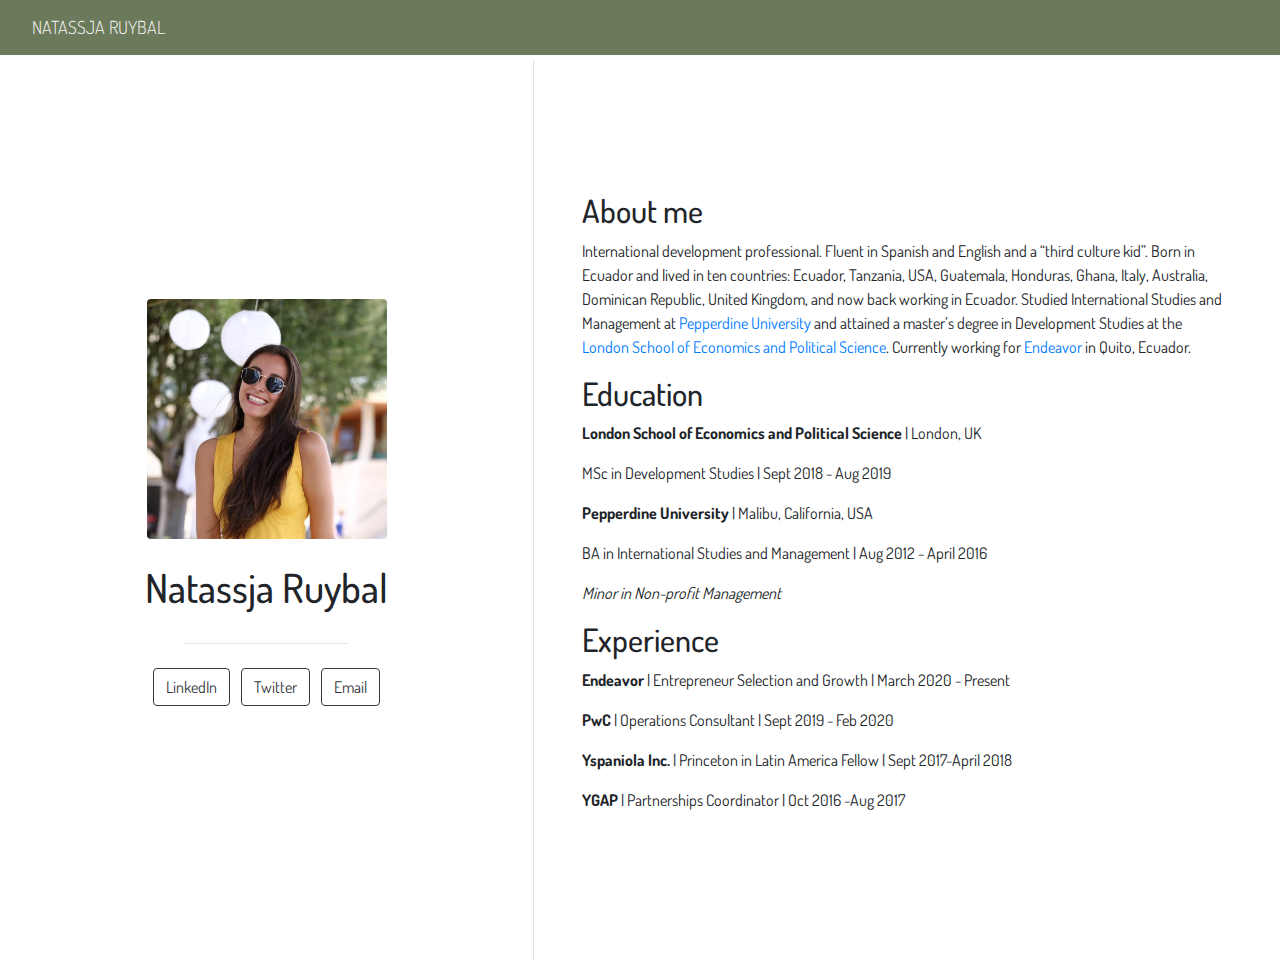
==== commit cf628234: "second version website" ====
--- a/docs/index.html
+++ b/docs/index.html
@@ -1,2105 +1,1110 @@
-<!DOCTYPE html>
-
-<html xmlns="http://www.w3.org/1999/xhtml" lang="" xml:lang="">
-
-<head>
-  <meta charset="utf-8"/>
-  <meta name="viewport" content="width=device-width, initial-scale=1"/>
-  <meta http-equiv="X-UA-Compatible" content="IE=Edge,chrome=1"/>
-  <meta name="generator" content="distill" />
-
-  <style type="text/css">
-  /* Hide doc at startup (prevent jankiness while JS renders/transforms) */
-  body {
-    visibility: hidden;
-  }
-  </style>
-
- <!--radix_placeholder_import_source-->
- <!--/radix_placeholder_import_source-->
-
-<style type="text/css">code{white-space: pre;}</style>
-<style type="text/css" data-origin="pandoc">
-pre > code.sourceCode { white-space: pre; position: relative; }
-pre > code.sourceCode > span { display: inline-block; line-height: 1.25; }
-pre > code.sourceCode > span:empty { height: 1.2em; }
-.sourceCode { overflow: visible; }
-code.sourceCode > span { color: inherit; text-decoration: inherit; }
-div.sourceCode { margin: 1em 0; }
-pre.sourceCode { margin: 0; }
-@media screen {
-div.sourceCode { overflow: auto; }
-}
-@media print {
-pre > code.sourceCode { white-space: pre-wrap; }
-pre > code.sourceCode > span { text-indent: -5em; padding-left: 5em; }
-}
-pre.numberSource code
-  { counter-reset: source-line 0; }
-pre.numberSource code > span
-  { position: relative; left: -4em; counter-increment: source-line; }
-pre.numberSource code > span > a:first-child::before
-  { content: counter(source-line);
-    position: relative; left: -1em; text-align: right; vertical-align: baseline;
-    border: none; display: inline-block;
-    -webkit-touch-callout: none; -webkit-user-select: none;
-    -khtml-user-select: none; -moz-user-select: none;
-    -ms-user-select: none; user-select: none;
-    padding: 0 4px; width: 4em;
-    color: #aaaaaa;
-  }
-pre.numberSource { margin-left: 3em; border-left: 1px solid #aaaaaa;  padding-left: 4px; }
-div.sourceCode
-  {   }
-@media screen {
-pre > code.sourceCode > span > a:first-child::before { text-decoration: underline; }
-}
-code span.al { color: #ad0000; } /* Alert */
-code span.an { color: #5e5e5e; } /* Annotation */
-code span.at { color: #20794d; } /* Attribute */
-code span.bn { color: #ad0000; } /* BaseN */
-code span.bu { } /* BuiltIn */
-code span.cf { color: #007ba5; } /* ControlFlow */
-code span.ch { color: #20794d; } /* Char */
-code span.cn { color: #8f5902; } /* Constant */
-code span.co { color: #5e5e5e; } /* Comment */
-code span.cv { color: #5e5e5e; font-style: italic; } /* CommentVar */
-code span.do { color: #5e5e5e; font-style: italic; } /* Documentation */
-code span.dt { color: #ad0000; } /* DataType */
-code span.dv { color: #ad0000; } /* DecVal */
-code span.er { color: #ad0000; } /* Error */
-code span.ex { } /* Extension */
-code span.fl { color: #ad0000; } /* Float */
-code span.fu { color: #4758ab; } /* Function */
-code span.im { } /* Import */
-code span.in { color: #5e5e5e; } /* Information */
-code span.kw { color: #007ba5; } /* Keyword */
-code span.op { color: #5e5e5e; } /* Operator */
-code span.ot { color: #007ba5; } /* Other */
-code span.pp { color: #ad0000; } /* Preprocessor */
-code span.sc { color: #20794d; } /* SpecialChar */
-code span.ss { color: #20794d; } /* SpecialString */
-code span.st { color: #20794d; } /* String */
-code span.va { color: #111111; } /* Variable */
-code span.vs { color: #20794d; } /* VerbatimString */
-code span.wa { color: #5e5e5e; font-style: italic; } /* Warning */
-</style>
-
-  <!--radix_placeholder_meta_tags-->
-  <title>iyo-distill</title>
-
-  <meta property="description" itemprop="description" content="Welcome to the website. I hope you enjoy it!"/>
-
-
-
-  <!--  https://developers.facebook.com/docs/sharing/webmasters#markup -->
-  <meta property="og:title" content="iyo-distill"/>
-  <meta property="og:type" content="article"/>
-  <meta property="og:description" content="Welcome to the website. I hope you enjoy it!"/>
-  <meta property="og:locale" content="en_US"/>
-  <meta property="og:site_name" content="iyo-distill"/>
-
-  <!--  https://dev.twitter.com/cards/types/summary -->
-  <meta property="twitter:card" content="summary"/>
-  <meta property="twitter:title" content="iyo-distill"/>
-  <meta property="twitter:description" content="Welcome to the website. I hope you enjoy it!"/>
-
-  <!--/radix_placeholder_meta_tags-->
-  <!--radix_placeholder_rmarkdown_metadata-->
-
-  <script type="text/json" id="radix-rmarkdown-metadata">
-  {"type":"list","attributes":{"names":{"type":"character","attributes":{},"value":["title","description","site"]}},"value":[{"type":"character","attributes":{},"value":["iyo-distill"]},{"type":"character","attributes":{},"value":["Welcome to the website. I hope you enjoy it!\n"]},{"type":"character","attributes":{},"value":["distill::distill_website"]}]}
-  </script>
-  <!--/radix_placeholder_rmarkdown_metadata-->
-  <!--radix_placeholder_navigation_in_header-->
-  <meta name="distill:offset" content=""/>
-
-  <script type="application/javascript">
-
-    window.headroom_prevent_pin = false;
-
-    window.document.addEventListener("DOMContentLoaded", function (event) {
-
-      // initialize headroom for banner
-      var header = $('header').get(0);
-      var headerHeight = header.offsetHeight;
-      var headroom = new Headroom(header, {
-        tolerance: 5,
-        onPin : function() {
-          if (window.headroom_prevent_pin) {
+<!doctype html>
+<html lang="en">
+  <head>
+    <!-- Required meta tags -->
+    <meta charset="utf-8">
+    <meta name="viewport" content="width=device-width, initial-scale=1, shrink-to-fit=no">
+
+    <!-- Bootstrap CSS -->
+    <link rel="stylesheet" href="https://stackpath.bootstrapcdn.com/bootstrap/4.5.0/css/bootstrap.min.css">
+
+    <link href="https://fonts.googleapis.com/css2?family=Roboto+Slab&display=swap" rel="stylesheet">
+    <style type="text/css">body {font-family: 'Roboto Slab', serif;}</style>
+
+    <title>Natassja Ruybal</title>
+
+    
+          <!--radix_placeholder_navigation_in_header-->
+          <meta name="distill:offset" content=""/>
+
+          <script type="application/javascript">
+
             window.headroom_prevent_pin = false;
-            headroom.unpin();
-          }
-        }
-      });
-      headroom.init();
-      if(window.location.hash)
-        headroom.unpin();
-      $(header).addClass('headroom--transition');
-
-      // offset scroll location for banner on hash change
-      // (see: https://github.com/WickyNilliams/headroom.js/issues/38)
-      window.addEventListener("hashchange", function(event) {
-        window.scrollTo(0, window.pageYOffset - (headerHeight + 25));
-      });
-
-      // responsive menu
-      $('.distill-site-header').each(function(i, val) {
-        var topnav = $(this);
-        var toggle = topnav.find('.nav-toggle');
-        toggle.on('click', function() {
-          topnav.toggleClass('responsive');
-        });
-      });
-
-      // nav dropdowns
-      $('.nav-dropbtn').click(function(e) {
-        $(this).next('.nav-dropdown-content').toggleClass('nav-dropdown-active');
-        $(this).parent().siblings('.nav-dropdown')
-           .children('.nav-dropdown-content').removeClass('nav-dropdown-active');
-      });
-      $("body").click(function(e){
-        $('.nav-dropdown-content').removeClass('nav-dropdown-active');
-      });
-      $(".nav-dropdown").click(function(e){
-        e.stopPropagation();
-      });
-    });
-  </script>
-
-  <style type="text/css">
-
-  /* Theme (user-documented overrideables for nav appearance) */
-
-  .distill-site-nav {
-    color: rgba(255, 255, 255, 0.8);
-    background-color: #0F2E3D;
-    font-size: 15px;
-    font-weight: 300;
-  }
-
-  .distill-site-nav a {
-    color: inherit;
-    text-decoration: none;
-  }
-
-  .distill-site-nav a:hover {
-    color: white;
-  }
-
-  @media print {
-    .distill-site-nav {
-      display: none;
-    }
-  }
-
-  .distill-site-header {
-
-  }
-
-  .distill-site-footer {
-
-  }
-
-
-  /* Site Header */
-
-  .distill-site-header {
-    width: 100%;
-    box-sizing: border-box;
-    z-index: 3;
-  }
-
-  .distill-site-header .nav-left {
-    display: inline-block;
-    margin-left: 8px;
-  }
-
-  @media screen and (max-width: 768px) {
-    .distill-site-header .nav-left {
-      margin-left: 0;
-    }
-  }
-
-
-  .distill-site-header .nav-right {
-    float: right;
-    margin-right: 8px;
-  }
-
-  .distill-site-header a,
-  .distill-site-header .title {
-    display: inline-block;
-    text-align: center;
-    padding: 14px 10px 14px 10px;
-  }
-
-  .distill-site-header .title {
-    font-size: 18px;
-    min-width: 150px;
-  }
-
-  .distill-site-header .logo {
-    padding: 0;
-  }
-
-  .distill-site-header .logo img {
-    display: none;
-    max-height: 20px;
-    width: auto;
-    margin-bottom: -4px;
-  }
-
-  .distill-site-header .nav-image img {
-    max-height: 18px;
-    width: auto;
-    display: inline-block;
-    margin-bottom: -3px;
-  }
-
-
-
-  @media screen and (min-width: 1000px) {
-    .distill-site-header .logo img {
-      display: inline-block;
-    }
-    .distill-site-header .nav-left {
-      margin-left: 20px;
-    }
-    .distill-site-header .nav-right {
-      margin-right: 20px;
-    }
-    .distill-site-header .title {
-      padding-left: 12px;
-    }
-  }
-
-
-  .distill-site-header .nav-toggle {
-    display: none;
-  }
-
-  .nav-dropdown {
-    display: inline-block;
-    position: relative;
-  }
-
-  .nav-dropdown .nav-dropbtn {
-    border: none;
-    outline: none;
-    color: rgba(255, 255, 255, 0.8);
-    padding: 16px 10px;
-    background-color: transparent;
-    font-family: inherit;
-    font-size: inherit;
-    font-weight: inherit;
-    margin: 0;
-    margin-top: 1px;
-    z-index: 2;
-  }
-
-  .nav-dropdown-content {
-    display: none;
-    position: absolute;
-    background-color: white;
-    min-width: 200px;
-    border: 1px solid rgba(0,0,0,0.15);
-    border-radius: 4px;
-    box-shadow: 0px 8px 16px 0px rgba(0,0,0,0.1);
-    z-index: 1;
-    margin-top: 2px;
-    white-space: nowrap;
-    padding-top: 4px;
-    padding-bottom: 4px;
-  }
-
-  .nav-dropdown-content hr {
-    margin-top: 4px;
-    margin-bottom: 4px;
-    border: none;
-    border-bottom: 1px solid rgba(0, 0, 0, 0.1);
-  }
-
-  .nav-dropdown-active {
-    display: block;
-  }
-
-  .nav-dropdown-content a, .nav-dropdown-content .nav-dropdown-header {
-    color: black;
-    padding: 6px 24px;
-    text-decoration: none;
-    display: block;
-    text-align: left;
-  }
-
-  .nav-dropdown-content .nav-dropdown-header {
-    display: block;
-    padding: 5px 24px;
-    padding-bottom: 0;
-    text-transform: uppercase;
-    font-size: 14px;
-    color: #999999;
-    white-space: nowrap;
-  }
-
-  .nav-dropdown:hover .nav-dropbtn {
-    color: white;
-  }
-
-  .nav-dropdown-content a:hover {
-    background-color: #ddd;
-    color: black;
-  }
-
-  .nav-right .nav-dropdown-content {
-    margin-left: -45%;
-    right: 0;
-  }
-
-  @media screen and (max-width: 768px) {
-    .distill-site-header a, .distill-site-header .nav-dropdown  {display: none;}
-    .distill-site-header a.nav-toggle {
-      float: right;
-      display: block;
-    }
-    .distill-site-header .title {
-      margin-left: 0;
-    }
-    .distill-site-header .nav-right {
-      margin-right: 0;
-    }
-    .distill-site-header {
-      overflow: hidden;
-    }
-    .nav-right .nav-dropdown-content {
-      margin-left: 0;
-    }
-  }
-
-
-  @media screen and (max-width: 768px) {
-    .distill-site-header.responsive {position: relative; min-height: 500px; }
-    .distill-site-header.responsive a.nav-toggle {
-      position: absolute;
-      right: 0;
-      top: 0;
-    }
-    .distill-site-header.responsive a,
-    .distill-site-header.responsive .nav-dropdown {
-      display: block;
-      text-align: left;
-    }
-    .distill-site-header.responsive .nav-left,
-    .distill-site-header.responsive .nav-right {
-      width: 100%;
-    }
-    .distill-site-header.responsive .nav-dropdown {float: none;}
-    .distill-site-header.responsive .nav-dropdown-content {position: relative;}
-    .distill-site-header.responsive .nav-dropdown .nav-dropbtn {
-      display: block;
-      width: 100%;
-      text-align: left;
-    }
-  }
-
-  /* Site Footer */
-
-  .distill-site-footer {
-    width: 100%;
-    overflow: hidden;
-    box-sizing: border-box;
-    z-index: 3;
-    margin-top: 30px;
-    padding-top: 30px;
-    padding-bottom: 30px;
-    text-align: center;
-  }
-
-  /* Headroom */
-
-  d-title {
-    padding-top: 6rem;
-  }
-
-  @media print {
-    d-title {
-      padding-top: 4rem;
-    }
-  }
-
-  .headroom {
-    z-index: 1000;
-    position: fixed;
-    top: 0;
-    left: 0;
-    right: 0;
-  }
-
-  .headroom--transition {
-    transition: all .4s ease-in-out;
-  }
-
-  .headroom--unpinned {
-    top: -100px;
-  }
-
-  .headroom--pinned {
-    top: 0;
-  }
-
-  /* adjust viewport for navbar height */
-  /* helps vertically center bootstrap (non-distill) content */
-  .min-vh-100 {
-    min-height: calc(100vh - 100px) !important;
-  }
-
-  </style>
-
-  <script src="site_libs/jquery-1.11.3/jquery.min.js"></script>
-  <link href="site_libs/font-awesome-5.1.0/css/all.css" rel="stylesheet"/>
-  <link href="site_libs/font-awesome-5.1.0/css/v4-shims.css" rel="stylesheet"/>
-  <script src="site_libs/headroom-0.9.4/headroom.min.js"></script>
-  <script src="site_libs/autocomplete-0.37.1/autocomplete.min.js"></script>
-  <script src="site_libs/fuse-6.4.1/fuse.min.js"></script>
-
-  <script type="application/javascript">
-
-  function getMeta(metaName) {
-    var metas = document.getElementsByTagName('meta');
-    for (let i = 0; i < metas.length; i++) {
-      if (metas[i].getAttribute('name') === metaName) {
-        return metas[i].getAttribute('content');
-      }
-    }
-    return '';
-  }
-
-  function offsetURL(url) {
-    var offset = getMeta('distill:offset');
-    return offset ? offset + '/' + url : url;
-  }
-
-  function createFuseIndex() {
-
-    // create fuse index
-    var options = {
-      keys: [
-        { name: 'title', weight: 20 },
-        { name: 'categories', weight: 15 },
-        { name: 'description', weight: 10 },
-        { name: 'contents', weight: 5 },
-      ],
-      ignoreLocation: true,
-      threshold: 0
-    };
-    var fuse = new window.Fuse([], options);
-
-    // fetch the main search.json
-    return fetch(offsetURL('search.json'))
-      .then(function(response) {
-        if (response.status == 200) {
-          return response.json().then(function(json) {
-            // index main articles
-            json.articles.forEach(function(article) {
-              fuse.add(article);
+
+            window.document.addEventListener("DOMContentLoaded", function (event) {
+
+              // initialize headroom for banner
+              var header = $('header').get(0);
+              var headerHeight = header.offsetHeight;
+              var headroom = new Headroom(header, {
+                tolerance: 5,
+                onPin : function() {
+                  if (window.headroom_prevent_pin) {
+                    window.headroom_prevent_pin = false;
+                    headroom.unpin();
+                  }
+                }
+              });
+              headroom.init();
+              if(window.location.hash)
+                headroom.unpin();
+              $(header).addClass('headroom--transition');
+
+              // offset scroll location for banner on hash change
+              // (see: https://github.com/WickyNilliams/headroom.js/issues/38)
+              window.addEventListener("hashchange", function(event) {
+                window.scrollTo(0, window.pageYOffset - (headerHeight + 25));
+              });
+
+              // responsive menu
+              $('.distill-site-header').each(function(i, val) {
+                var topnav = $(this);
+                var toggle = topnav.find('.nav-toggle');
+                toggle.on('click', function() {
+                  topnav.toggleClass('responsive');
+                });
+              });
+
+              // nav dropdowns
+              $('.nav-dropbtn').click(function(e) {
+                $(this).next('.nav-dropdown-content').toggleClass('nav-dropdown-active');
+                $(this).parent().siblings('.nav-dropdown')
+                   .children('.nav-dropdown-content').removeClass('nav-dropdown-active');
+              });
+              $("body").click(function(e){
+                $('.nav-dropdown-content').removeClass('nav-dropdown-active');
+              });
+              $(".nav-dropdown").click(function(e){
+                e.stopPropagation();
+              });
             });
-            // download collections and index their articles
-            return Promise.all(json.collections.map(function(collection) {
-              return fetch(offsetURL(collection)).then(function(response) {
-                if (response.status === 200) {
-                  return response.json().then(function(articles) {
-                    articles.forEach(function(article) {
+          </script>
+
+          <style type="text/css">
+
+          /* Theme (user-documented overrideables for nav appearance) */
+
+          .distill-site-nav {
+            color: rgba(255, 255, 255, 0.8);
+            background-color: #0F2E3D;
+            font-size: 15px;
+            font-weight: 300;
+          }
+
+          .distill-site-nav a {
+            color: inherit;
+            text-decoration: none;
+          }
+
+          .distill-site-nav a:hover {
+            color: white;
+          }
+
+          @media print {
+            .distill-site-nav {
+              display: none;
+            }
+          }
+
+          .distill-site-header {
+
+          }
+
+          .distill-site-footer {
+
+          }
+
+
+          /* Site Header */
+
+          .distill-site-header {
+            width: 100%;
+            box-sizing: border-box;
+            z-index: 3;
+          }
+
+          .distill-site-header .nav-left {
+            display: inline-block;
+            margin-left: 8px;
+          }
+
+          @media screen and (max-width: 768px) {
+            .distill-site-header .nav-left {
+              margin-left: 0;
+            }
+          }
+
+
+          .distill-site-header .nav-right {
+            float: right;
+            margin-right: 8px;
+          }
+
+          .distill-site-header a,
+          .distill-site-header .title {
+            display: inline-block;
+            text-align: center;
+            padding: 14px 10px 14px 10px;
+          }
+
+          .distill-site-header .title {
+            font-size: 18px;
+            min-width: 150px;
+          }
+
+          .distill-site-header .logo {
+            padding: 0;
+          }
+
+          .distill-site-header .logo img {
+            display: none;
+            max-height: 20px;
+            width: auto;
+            margin-bottom: -4px;
+          }
+
+          .distill-site-header .nav-image img {
+            max-height: 18px;
+            width: auto;
+            display: inline-block;
+            margin-bottom: -3px;
+          }
+
+
+
+          @media screen and (min-width: 1000px) {
+            .distill-site-header .logo img {
+              display: inline-block;
+            }
+            .distill-site-header .nav-left {
+              margin-left: 20px;
+            }
+            .distill-site-header .nav-right {
+              margin-right: 20px;
+            }
+            .distill-site-header .title {
+              padding-left: 12px;
+            }
+          }
+
+
+          .distill-site-header .nav-toggle {
+            display: none;
+          }
+
+          .nav-dropdown {
+            display: inline-block;
+            position: relative;
+          }
+
+          .nav-dropdown .nav-dropbtn {
+            border: none;
+            outline: none;
+            color: rgba(255, 255, 255, 0.8);
+            padding: 16px 10px;
+            background-color: transparent;
+            font-family: inherit;
+            font-size: inherit;
+            font-weight: inherit;
+            margin: 0;
+            margin-top: 1px;
+            z-index: 2;
+          }
+
+          .nav-dropdown-content {
+            display: none;
+            position: absolute;
+            background-color: white;
+            min-width: 200px;
+            border: 1px solid rgba(0,0,0,0.15);
+            border-radius: 4px;
+            box-shadow: 0px 8px 16px 0px rgba(0,0,0,0.1);
+            z-index: 1;
+            margin-top: 2px;
+            white-space: nowrap;
+            padding-top: 4px;
+            padding-bottom: 4px;
+          }
+
+          .nav-dropdown-content hr {
+            margin-top: 4px;
+            margin-bottom: 4px;
+            border: none;
+            border-bottom: 1px solid rgba(0, 0, 0, 0.1);
+          }
+
+          .nav-dropdown-active {
+            display: block;
+          }
+
+          .nav-dropdown-content a, .nav-dropdown-content .nav-dropdown-header {
+            color: black;
+            padding: 6px 24px;
+            text-decoration: none;
+            display: block;
+            text-align: left;
+          }
+
+          .nav-dropdown-content .nav-dropdown-header {
+            display: block;
+            padding: 5px 24px;
+            padding-bottom: 0;
+            text-transform: uppercase;
+            font-size: 14px;
+            color: #999999;
+            white-space: nowrap;
+          }
+
+          .nav-dropdown:hover .nav-dropbtn {
+            color: white;
+          }
+
+          .nav-dropdown-content a:hover {
+            background-color: #ddd;
+            color: black;
+          }
+
+          .nav-right .nav-dropdown-content {
+            margin-left: -45%;
+            right: 0;
+          }
+
+          @media screen and (max-width: 768px) {
+            .distill-site-header a, .distill-site-header .nav-dropdown  {display: none;}
+            .distill-site-header a.nav-toggle {
+              float: right;
+              display: block;
+            }
+            .distill-site-header .title {
+              margin-left: 0;
+            }
+            .distill-site-header .nav-right {
+              margin-right: 0;
+            }
+            .distill-site-header {
+              overflow: hidden;
+            }
+            .nav-right .nav-dropdown-content {
+              margin-left: 0;
+            }
+          }
+
+
+          @media screen and (max-width: 768px) {
+            .distill-site-header.responsive {position: relative; min-height: 500px; }
+            .distill-site-header.responsive a.nav-toggle {
+              position: absolute;
+              right: 0;
+              top: 0;
+            }
+            .distill-site-header.responsive a,
+            .distill-site-header.responsive .nav-dropdown {
+              display: block;
+              text-align: left;
+            }
+            .distill-site-header.responsive .nav-left,
+            .distill-site-header.responsive .nav-right {
+              width: 100%;
+            }
+            .distill-site-header.responsive .nav-dropdown {float: none;}
+            .distill-site-header.responsive .nav-dropdown-content {position: relative;}
+            .distill-site-header.responsive .nav-dropdown .nav-dropbtn {
+              display: block;
+              width: 100%;
+              text-align: left;
+            }
+          }
+
+          /* Site Footer */
+
+          .distill-site-footer {
+            width: 100%;
+            overflow: hidden;
+            box-sizing: border-box;
+            z-index: 3;
+            margin-top: 30px;
+            padding-top: 30px;
+            padding-bottom: 30px;
+            text-align: center;
+          }
+
+          /* Headroom */
+
+          d-title {
+            padding-top: 6rem;
+          }
+
+          @media print {
+            d-title {
+              padding-top: 4rem;
+            }
+          }
+
+          .headroom {
+            z-index: 1000;
+            position: fixed;
+            top: 0;
+            left: 0;
+            right: 0;
+          }
+
+          .headroom--transition {
+            transition: all .4s ease-in-out;
+          }
+
+          .headroom--unpinned {
+            top: -100px;
+          }
+
+          .headroom--pinned {
+            top: 0;
+          }
+
+          /* adjust viewport for navbar height */
+          /* helps vertically center bootstrap (non-distill) content */
+          .min-vh-100 {
+            min-height: calc(100vh - 100px) !important;
+          }
+
+          </style>
+
+          <script src="site_libs/jquery-1.11.3/jquery.min.js"></script>
+          <link href="site_libs/font-awesome-5.1.0/css/all.css" rel="stylesheet"/>
+          <link href="site_libs/font-awesome-5.1.0/css/v4-shims.css" rel="stylesheet"/>
+          <script src="site_libs/headroom-0.9.4/headroom.min.js"></script>
+          <script src="site_libs/autocomplete-0.37.1/autocomplete.min.js"></script>
+          <script src="site_libs/fuse-6.4.1/fuse.min.js"></script>
+
+          <script type="application/javascript">
+
+          function getMeta(metaName) {
+            var metas = document.getElementsByTagName('meta');
+            for (let i = 0; i < metas.length; i++) {
+              if (metas[i].getAttribute('name') === metaName) {
+                return metas[i].getAttribute('content');
+              }
+            }
+            return '';
+          }
+
+          function offsetURL(url) {
+            var offset = getMeta('distill:offset');
+            return offset ? offset + '/' + url : url;
+          }
+
+          function createFuseIndex() {
+
+            // create fuse index
+            var options = {
+              keys: [
+                { name: 'title', weight: 20 },
+                { name: 'categories', weight: 15 },
+                { name: 'description', weight: 10 },
+                { name: 'contents', weight: 5 },
+              ],
+              ignoreLocation: true,
+              threshold: 0
+            };
+            var fuse = new window.Fuse([], options);
+
+            // fetch the main search.json
+            return fetch(offsetURL('search.json'))
+              .then(function(response) {
+                if (response.status == 200) {
+                  return response.json().then(function(json) {
+                    // index main articles
+                    json.articles.forEach(function(article) {
                       fuse.add(article);
                     });
-                  })
+                    // download collections and index their articles
+                    return Promise.all(json.collections.map(function(collection) {
+                      return fetch(offsetURL(collection)).then(function(response) {
+                        if (response.status === 200) {
+                          return response.json().then(function(articles) {
+                            articles.forEach(function(article) {
+                              fuse.add(article);
+                            });
+                          })
+                        } else {
+                          return Promise.reject(
+                            new Error('Unexpected status from search index request: ' +
+                                      response.status)
+                          );
+                        }
+                      });
+                    })).then(function() {
+                      return fuse;
+                    });
+                  });
+
                 } else {
                   return Promise.reject(
                     new Error('Unexpected status from search index request: ' +
-                              response.status)
+                                response.status)
                   );
                 }
               });
-            })).then(function() {
-              return fuse;
-            });
+          }
+
+          window.document.addEventListener("DOMContentLoaded", function (event) {
+
+            // get search element (bail if we don't have one)
+            var searchEl = window.document.getElementById('distill-search');
+            if (!searchEl)
+              return;
+
+            createFuseIndex()
+              .then(function(fuse) {
+
+                // make search box visible
+                searchEl.classList.remove('hidden');
+
+                // initialize autocomplete
+                var options = {
+                  autoselect: true,
+                  hint: false,
+                  minLength: 2,
+                };
+                window.autocomplete(searchEl, options, [{
+                  source: function(query, callback) {
+                    const searchOptions = {
+                      isCaseSensitive: false,
+                      shouldSort: true,
+                      minMatchCharLength: 2,
+                      limit: 10,
+                    };
+                    var results = fuse.search(query, searchOptions);
+                    callback(results
+                      .map(function(result) { return result.item; })
+                    );
+                  },
+                  templates: {
+                    suggestion: function(suggestion) {
+                      var img = suggestion.preview && Object.keys(suggestion.preview).length > 0
+                        ? `<img src="${offsetURL(suggestion.preview)}"</img>`
+                        : '';
+                      var html = `
+                        <div class="search-item">
+                          <h3>${suggestion.title}</h3>
+                          <div class="search-item-description">
+                            ${suggestion.description || ''}
+                          </div>
+                          <div class="search-item-preview">
+                            ${img}
+                          </div>
+                        </div>
+                      `;
+                      return html;
+                    }
+                  }
+                }]).on('autocomplete:selected', function(event, suggestion) {
+                  window.location.href = offsetURL(suggestion.path);
+                });
+                // remove inline display style on autocompleter (we want to
+                // manage responsive display via css)
+                $('.algolia-autocomplete').css("display", "");
+              })
+              .catch(function(error) {
+                console.log(error);
+              });
+
           });
 
-        } else {
-          return Promise.reject(
-            new Error('Unexpected status from search index request: ' +
-                        response.status)
-          );
-        }
-      });
-  }
-
-  window.document.addEventListener("DOMContentLoaded", function (event) {
-
-    // get search element (bail if we don't have one)
-    var searchEl = window.document.getElementById('distill-search');
-    if (!searchEl)
-      return;
-
-    createFuseIndex()
-      .then(function(fuse) {
-
-        // make search box visible
-        searchEl.classList.remove('hidden');
-
-        // initialize autocomplete
-        var options = {
-          autoselect: true,
-          hint: false,
-          minLength: 2,
-        };
-        window.autocomplete(searchEl, options, [{
-          source: function(query, callback) {
-            const searchOptions = {
-              isCaseSensitive: false,
-              shouldSort: true,
-              minMatchCharLength: 2,
-              limit: 10,
-            };
-            var results = fuse.search(query, searchOptions);
-            callback(results
-              .map(function(result) { return result.item; })
-            );
-          },
-          templates: {
-            suggestion: function(suggestion) {
-              var img = suggestion.preview && Object.keys(suggestion.preview).length > 0
-                ? `<img src="${offsetURL(suggestion.preview)}"</img>`
-                : '';
-              var html = `
-                <div class="search-item">
-                  <h3>${suggestion.title}</h3>
-                  <div class="search-item-description">
-                    ${suggestion.description || ''}
-                  </div>
-                  <div class="search-item-preview">
-                    ${img}
-                  </div>
-                </div>
-              `;
-              return html;
-            }
-          }
-        }]).on('autocomplete:selected', function(event, suggestion) {
-          window.location.href = offsetURL(suggestion.path);
-        });
-        // remove inline display style on autocompleter (we want to
-        // manage responsive display via css)
-        $('.algolia-autocomplete').css("display", "");
-      })
-      .catch(function(error) {
-        console.log(error);
-      });
-
-  });
-
-  </script>
-
-  <style type="text/css">
-
-  .nav-search {
-    font-size: x-small;
-  }
-
-  /* Algolioa Autocomplete */
-
-  .algolia-autocomplete {
-    display: inline-block;
-    margin-left: 10px;
-    vertical-align: sub;
-    background-color: white;
-    color: black;
-    padding: 6px;
-    padding-top: 8px;
-    padding-bottom: 0;
-    border-radius: 6px;
-    border: 1px #0F2E3D solid;
-    width: 180px;
-  }
-
-
-  @media screen and (max-width: 768px) {
-    .distill-site-nav .algolia-autocomplete {
-      display: none;
-      visibility: hidden;
-    }
-    .distill-site-nav.responsive .algolia-autocomplete {
-      display: inline-block;
-      visibility: visible;
-    }
-    .distill-site-nav.responsive .algolia-autocomplete .aa-dropdown-menu {
-      margin-left: 0;
-      width: 400px;
-      max-height: 400px;
-    }
-  }
-
-  .algolia-autocomplete .aa-input, .algolia-autocomplete .aa-hint {
-    width: 90%;
-    outline: none;
-    border: none;
-  }
-
-  .algolia-autocomplete .aa-hint {
-    color: #999;
-  }
-  .algolia-autocomplete .aa-dropdown-menu {
-    width: 550px;
-    max-height: 70vh;
-    overflow-x: visible;
-    overflow-y: scroll;
-    padding: 5px;
-    margin-top: 3px;
-    margin-left: -150px;
-    background-color: #fff;
-    border-radius: 5px;
-    border: 1px solid #999;
-    border-top: none;
-  }
-
-  .algolia-autocomplete .aa-dropdown-menu .aa-suggestion {
-    cursor: pointer;
-    padding: 5px 4px;
-    border-bottom: 1px solid #eee;
-  }
-
-  .algolia-autocomplete .aa-dropdown-menu .aa-suggestion:last-of-type {
-    border-bottom: none;
-    margin-bottom: 2px;
-  }
-
-  .algolia-autocomplete .aa-dropdown-menu .aa-suggestion .search-item {
-    overflow: hidden;
-    font-size: 0.8em;
-    line-height: 1.4em;
-  }
-
-  .algolia-autocomplete .aa-dropdown-menu .aa-suggestion .search-item h3 {
-    font-size: 1rem;
-    margin-block-start: 0;
-    margin-block-end: 5px;
-  }
-
-  .algolia-autocomplete .aa-dropdown-menu .aa-suggestion .search-item-description {
-    display: inline-block;
-    overflow: hidden;
-    height: 2.8em;
-    width: 80%;
-    margin-right: 4%;
-  }
-
-  .algolia-autocomplete .aa-dropdown-menu .aa-suggestion .search-item-preview {
-    display: inline-block;
-    width: 15%;
-  }
-
-  .algolia-autocomplete .aa-dropdown-menu .aa-suggestion .search-item-preview img {
-    height: 3em;
-    width: auto;
-    display: none;
-  }
-
-  .algolia-autocomplete .aa-dropdown-menu .aa-suggestion .search-item-preview img[src] {
-    display: initial;
-  }
-
-  .algolia-autocomplete .aa-dropdown-menu .aa-suggestion.aa-cursor {
-    background-color: #eee;
-  }
-  .algolia-autocomplete .aa-dropdown-menu .aa-suggestion em {
-    font-weight: bold;
-    font-style: normal;
-  }
-
-  </style>
-
-
-  <!--/radix_placeholder_navigation_in_header-->
-  <!--radix_placeholder_distill-->
-
-  <style type="text/css">
-
-  body {
-    background-color: white;
-  }
-
-  .pandoc-table {
-    width: 100%;
-  }
-
-  .pandoc-table>caption {
-    margin-bottom: 10px;
-  }
-
-  .pandoc-table th:not([align]) {
-    text-align: left;
-  }
-
-  .pagedtable-footer {
-    font-size: 15px;
-  }
-
-  d-byline .byline {
-    grid-template-columns: 2fr 2fr;
-  }
-
-  d-byline .byline h3 {
-    margin-block-start: 1.5em;
-  }
-
-  d-byline .byline .authors-affiliations h3 {
-    margin-block-start: 0.5em;
-  }
-
-  .authors-affiliations .orcid-id {
-    width: 16px;
-    height:16px;
-    margin-left: 4px;
-    margin-right: 4px;
-    vertical-align: middle;
-    padding-bottom: 2px;
-  }
-
-  d-title .dt-tags {
-    margin-top: 1em;
-    grid-column: text;
-  }
-
-  .dt-tags .dt-tag {
-    text-decoration: none;
-    display: inline-block;
-    color: rgba(0,0,0,0.6);
-    padding: 0em 0.4em;
-    margin-right: 0.5em;
-    margin-bottom: 0.4em;
-    font-size: 70%;
-    border: 1px solid rgba(0,0,0,0.2);
-    border-radius: 3px;
-    text-transform: uppercase;
-    font-weight: 500;
-  }
-
-  d-article table.gt_table td,
-  d-article table.gt_table th {
-    border-bottom: none;
-  }
-
-  .html-widget {
-    margin-bottom: 2.0em;
-  }
-
-  .l-screen-inset {
-    padding-right: 16px;
-  }
-
-  .l-screen .caption {
-    margin-left: 10px;
-  }
-
-  .shaded {
-    background: rgb(247, 247, 247);
-    padding-top: 20px;
-    padding-bottom: 20px;
-    border-top: 1px solid rgba(0, 0, 0, 0.1);
-    border-bottom: 1px solid rgba(0, 0, 0, 0.1);
-  }
-
-  .shaded .html-widget {
-    margin-bottom: 0;
-    border: 1px solid rgba(0, 0, 0, 0.1);
-  }
-
-  .shaded .shaded-content {
-    background: white;
-  }
-
-  .text-output {
-    margin-top: 0;
-    line-height: 1.5em;
-  }
-
-  .hidden {
-    display: none !important;
-  }
-
-  d-article {
-    padding-top: 2.5rem;
-    padding-bottom: 30px;
-  }
-
-  d-appendix {
-    padding-top: 30px;
-  }
-
-  d-article>p>img {
-    width: 100%;
-  }
-
-  d-article h2 {
-    margin: 1rem 0 1.5rem 0;
-  }
-
-  d-article h3 {
-    margin-top: 1.5rem;
-  }
-
-  d-article iframe {
-    border: 1px solid rgba(0, 0, 0, 0.1);
-    margin-bottom: 2.0em;
-    width: 100%;
-  }
-
-  /* Tweak code blocks */
-
-  d-article div.sourceCode code,
-  d-article pre code {
-    font-family: Consolas, Monaco, 'Andale Mono', 'Ubuntu Mono', monospace;
-  }
-
-  d-article pre,
-  d-article div.sourceCode,
-  d-article div.sourceCode pre {
-    overflow: auto;
-  }
-
-  d-article div.sourceCode {
-    background-color: white;
-  }
-
-  d-article div.sourceCode pre {
-    padding-left: 10px;
-    font-size: 12px;
-    border-left: 2px solid rgba(0,0,0,0.1);
-  }
-
-  d-article pre {
-    font-size: 12px;
-    color: black;
-    background: none;
-    margin-top: 0;
-    text-align: left;
-    white-space: pre;
-    word-spacing: normal;
-    word-break: normal;
-    word-wrap: normal;
-    line-height: 1.5;
-
-    -moz-tab-size: 4;
-    -o-tab-size: 4;
-    tab-size: 4;
-
-    -webkit-hyphens: none;
-    -moz-hyphens: none;
-    -ms-hyphens: none;
-    hyphens: none;
-  }
-
-  d-article pre a {
-    border-bottom: none;
-  }
-
-  d-article pre a:hover {
-    border-bottom: none;
-    text-decoration: underline;
-  }
-
-  d-article details {
-    grid-column: text;
-    margin-bottom: 0.8em;
-  }
-
-  @media(min-width: 768px) {
-
-  d-article pre,
-  d-article div.sourceCode,
-  d-article div.sourceCode pre {
-    overflow: visible !important;
-  }
-
-  d-article div.sourceCode pre {
-    padding-left: 18px;
-    font-size: 14px;
-  }
-
-  d-article pre {
-    font-size: 14px;
-  }
-
-  }
-
-  figure img.external {
-    background: white;
-    border: 1px solid rgba(0, 0, 0, 0.1);
-    box-shadow: 0 1px 8px rgba(0, 0, 0, 0.1);
-    padding: 18px;
-    box-sizing: border-box;
-  }
-
-  /* CSS for d-contents */
-
-  .d-contents {
-    grid-column: text;
-    color: rgba(0,0,0,0.8);
-    font-size: 0.9em;
-    padding-bottom: 1em;
-    margin-bottom: 1em;
-    padding-bottom: 0.5em;
-    margin-bottom: 1em;
-    padding-left: 0.25em;
-    justify-self: start;
-  }
-
-  @media(min-width: 1000px) {
-    .d-contents.d-contents-float {
-      height: 0;
-      grid-column-start: 1;
-      grid-column-end: 4;
-      justify-self: center;
-      padding-right: 3em;
-      padding-left: 2em;
-    }
-  }
-
-  .d-contents nav h3 {
-    font-size: 18px;
-    margin-top: 0;
-    margin-bottom: 1em;
-  }
-
-  .d-contents li {
-    list-style-type: none
-  }
-
-  .d-contents nav > ul {
-    padding-left: 0;
-  }
-
-  .d-contents ul {
-    padding-left: 1em
-  }
-
-  .d-contents nav ul li {
-    margin-top: 0.6em;
-    margin-bottom: 0.2em;
-  }
-
-  .d-contents nav a {
-    font-size: 13px;
-    border-bottom: none;
-    text-decoration: none
-    color: rgba(0, 0, 0, 0.8);
-  }
-
-  .d-contents nav a:hover {
-    text-decoration: underline solid rgba(0, 0, 0, 0.6)
-  }
-
-  .d-contents nav > ul > li > a {
-    font-weight: 600;
-  }
-
-  .d-contents nav > ul > li > ul {
-    font-weight: inherit;
-  }
-
-  .d-contents nav > ul > li > ul > li {
-    margin-top: 0.2em;
-  }
-
-
-  .d-contents nav ul {
-    margin-top: 0;
-    margin-bottom: 0.25em;
-  }
-
-  .d-article-with-toc h2:nth-child(2) {
-    margin-top: 0;
-  }
-
-
-  /* Figure */
-
-  .figure {
-    position: relative;
-    margin-bottom: 2.5em;
-    margin-top: 1.5em;
-  }
-
-  .figure img {
-    width: 100%;
-  }
-
-  .figure .caption {
-    color: rgba(0, 0, 0, 0.6);
-    font-size: 12px;
-    line-height: 1.5em;
-  }
-
-  .figure img.external {
-    background: white;
-    border: 1px solid rgba(0, 0, 0, 0.1);
-    box-shadow: 0 1px 8px rgba(0, 0, 0, 0.1);
-    padding: 18px;
-    box-sizing: border-box;
-  }
-
-  .figure .caption a {
-    color: rgba(0, 0, 0, 0.6);
-  }
-
-  .figure .caption b,
-  .figure .caption strong, {
-    font-weight: 600;
-    color: rgba(0, 0, 0, 1.0);
-  }
-
-  /* Citations */
-
-  d-article .citation {
-    color: inherit;
-    cursor: inherit;
-  }
-
-  div.hanging-indent{
-    margin-left: 1em; text-indent: -1em;
-  }
-
-  /* Citation hover box */
-
-  .tippy-box[data-theme~=light-border] {
-    background-color: rgba(250, 250, 250, 0.95);
-  }
-
-  .tippy-content > p {
-    margin-bottom: 0;
-    padding: 2px;
-  }
-
-
-  /* Tweak 1000px media break to show more text */
-
-  @media(min-width: 1000px) {
-    .base-grid,
-    distill-header,
-    d-title,
-    d-abstract,
-    d-article,
-    d-appendix,
-    distill-appendix,
-    d-byline,
-    d-footnote-list,
-    d-citation-list,
-    distill-footer {
-      grid-template-columns: [screen-start] 1fr [page-start kicker-start] 80px [middle-start] 50px [text-start kicker-end] 65px 65px 65px 65px 65px 65px 65px 65px [text-end gutter-start] 65px [middle-end] 65px [page-end gutter-end] 1fr [screen-end];
-      grid-column-gap: 16px;
-    }
-
-    .grid {
-      grid-column-gap: 16px;
-    }
-
-    d-article {
-      font-size: 1.06rem;
-      line-height: 1.7em;
-    }
-    figure .caption, .figure .caption, figure figcaption {
-      font-size: 13px;
-    }
-  }
-
-  @media(min-width: 1180px) {
-    .base-grid,
-    distill-header,
-    d-title,
-    d-abstract,
-    d-article,
-    d-appendix,
-    distill-appendix,
-    d-byline,
-    d-footnote-list,
-    d-citation-list,
-    distill-footer {
-      grid-template-columns: [screen-start] 1fr [page-start kicker-start] 60px [middle-start] 60px [text-start kicker-end] 60px 60px 60px 60px 60px 60px 60px 60px [text-end gutter-start] 60px [middle-end] 60px [page-end gutter-end] 1fr [screen-end];
-      grid-column-gap: 32px;
-    }
-
-    .grid {
-      grid-column-gap: 32px;
-    }
-  }
-
-
-  /* Get the citation styles for the appendix (not auto-injected on render since
-     we do our own rendering of the citation appendix) */
-
-  d-appendix .citation-appendix,
-  .d-appendix .citation-appendix {
-    font-size: 11px;
-    line-height: 15px;
-    border-left: 1px solid rgba(0, 0, 0, 0.1);
-    padding-left: 18px;
-    border: 1px solid rgba(0,0,0,0.1);
-    background: rgba(0, 0, 0, 0.02);
-    padding: 10px 18px;
-    border-radius: 3px;
-    color: rgba(150, 150, 150, 1);
-    overflow: hidden;
-    margin-top: -12px;
-    white-space: pre-wrap;
-    word-wrap: break-word;
-  }
-
-  /* Include appendix styles here so they can be overridden */
-
-  d-appendix {
-    contain: layout style;
-    font-size: 0.8em;
-    line-height: 1.7em;
-    margin-top: 60px;
-    margin-bottom: 0;
-    border-top: 1px solid rgba(0, 0, 0, 0.1);
-    color: rgba(0,0,0,0.5);
-    padding-top: 60px;
-    padding-bottom: 48px;
-  }
-
-  d-appendix h3 {
-    grid-column: page-start / text-start;
-    font-size: 15px;
-    font-weight: 500;
-    margin-top: 1em;
-    margin-bottom: 0;
-    color: rgba(0,0,0,0.65);
-  }
-
-  d-appendix h3 + * {
-    margin-top: 1em;
-  }
-
-  d-appendix ol {
-    padding: 0 0 0 15px;
-  }
-
-  @media (min-width: 768px) {
-    d-appendix ol {
-      padding: 0 0 0 30px;
-      margin-left: -30px;
-    }
-  }
-
-  d-appendix li {
-    margin-bottom: 1em;
-  }
-
-  d-appendix a {
-    color: rgba(0, 0, 0, 0.6);
-  }
-
-  d-appendix > * {
-    grid-column: text;
-  }
-
-  d-appendix > d-footnote-list,
-  d-appendix > d-citation-list,
-  d-appendix > distill-appendix {
-    grid-column: screen;
-  }
-
-  /* Include footnote styles here so they can be overridden */
-
-  d-footnote-list {
-    contain: layout style;
-  }
-
-  d-footnote-list > * {
-    grid-column: text;
-  }
-
-  d-footnote-list a.footnote-backlink {
-    color: rgba(0,0,0,0.3);
-    padding-left: 0.5em;
-  }
-
-
-
-  /* Anchor.js */
-
-  .anchorjs-link {
-    /*transition: all .25s linear; */
-    text-decoration: none;
-    border-bottom: none;
-  }
-  *:hover > .anchorjs-link {
-    margin-left: -1.125em !important;
-    text-decoration: none;
-    border-bottom: none;
-  }
-
-  /* Social footer */
-
-  .social_footer {
-    margin-top: 30px;
-    margin-bottom: 0;
-    color: rgba(0,0,0,0.67);
-  }
-
-  .disqus-comments {
-    margin-right: 30px;
-  }
-
-  .disqus-comment-count {
-    border-bottom: 1px solid rgba(0, 0, 0, 0.4);
-    cursor: pointer;
-  }
-
-  #disqus_thread {
-    margin-top: 30px;
-  }
-
-  .article-sharing a {
-    border-bottom: none;
-    margin-right: 8px;
-  }
-
-  .article-sharing a:hover {
-    border-bottom: none;
-  }
-
-  .sidebar-section.subscribe {
-    font-size: 12px;
-    line-height: 1.6em;
-  }
-
-  .subscribe p {
-    margin-bottom: 0.5em;
-  }
-
-
-  .article-footer .subscribe {
-    font-size: 15px;
-    margin-top: 45px;
-  }
-
-
-  .sidebar-section.custom {
-    font-size: 12px;
-    line-height: 1.6em;
-  }
-
-  .custom p {
-    margin-bottom: 0.5em;
-  }
-
-  /* Styles for listing layout (hide title) */
-  .layout-listing d-title, .layout-listing .d-title {
-    display: none;
-  }
-
-  /* Styles for posts lists (not auto-injected) */
-
-
-  .posts-with-sidebar {
-    padding-left: 45px;
-    padding-right: 45px;
-  }
-
-  .posts-list .description h2,
-  .posts-list .description p {
-    font-family: -apple-system, BlinkMacSystemFont, "Segoe UI", Roboto, Oxygen, Ubuntu, Cantarell, "Fira Sans", "Droid Sans", "Helvetica Neue", Arial, sans-serif;
-  }
-
-  .posts-list .description h2 {
-    font-weight: 700;
-    border-bottom: none;
-    padding-bottom: 0;
-  }
-
-  .posts-list h2.post-tag {
-    border-bottom: 1px solid rgba(0, 0, 0, 0.2);
-    padding-bottom: 12px;
-  }
-  .posts-list {
-    margin-top: 60px;
-    margin-bottom: 24px;
-  }
-
-  .posts-list .post-preview {
-    text-decoration: none;
-    overflow: hidden;
-    display: block;
-    border-bottom: 1px solid rgba(0, 0, 0, 0.1);
-    padding: 24px 0;
-  }
-
-  .post-preview-last {
-    border-bottom: none !important;
-  }
-
-  .posts-list .posts-list-caption {
-    grid-column: screen;
-    font-weight: 400;
-  }
-
-  .posts-list .post-preview h2 {
-    margin: 0 0 6px 0;
-    line-height: 1.2em;
-    font-style: normal;
-    font-size: 24px;
-  }
-
-  .posts-list .post-preview p {
-    margin: 0 0 12px 0;
-    line-height: 1.4em;
-    font-size: 16px;
-  }
-
-  .posts-list .post-preview .thumbnail {
-    box-sizing: border-box;
-    margin-bottom: 24px;
-    position: relative;
-    max-width: 500px;
-  }
-  .posts-list .post-preview img {
-    width: 100%;
-    display: block;
-  }
-
-  .posts-list .metadata {
-    font-size: 12px;
-    line-height: 1.4em;
-    margin-bottom: 18px;
-  }
-
-  .posts-list .metadata > * {
-    display: inline-block;
-  }
-
-  .posts-list .metadata .publishedDate {
-    margin-right: 2em;
-  }
-
-  .posts-list .metadata .dt-authors {
-    display: block;
-    margin-top: 0.3em;
-    margin-right: 2em;
-  }
-
-  .posts-list .dt-tags {
-    display: block;
-    line-height: 1em;
-  }
-
-  .posts-list .dt-tags .dt-tag {
-    display: inline-block;
-    color: rgba(0,0,0,0.6);
-    padding: 0.3em 0.4em;
-    margin-right: 0.2em;
-    margin-bottom: 0.4em;
-    font-size: 60%;
-    border: 1px solid rgba(0,0,0,0.2);
-    border-radius: 3px;
-    text-transform: uppercase;
-    font-weight: 500;
-  }
-
-  .posts-list img {
-    opacity: 1;
-  }
-
-  .posts-list img[data-src] {
-    opacity: 0;
-  }
-
-  .posts-more {
-    clear: both;
-  }
-
-
-  .posts-sidebar {
-    font-size: 16px;
-  }
-
-  .posts-sidebar h3 {
-    font-size: 16px;
-    margin-top: 0;
-    margin-bottom: 0.5em;
-    font-weight: 400;
-    text-transform: uppercase;
-  }
-
-  .sidebar-section {
-    margin-bottom: 30px;
-  }
-
-  .categories ul {
-    list-style-type: none;
-    margin: 0;
-    padding: 0;
-  }
-
-  .categories li {
-    color: rgba(0, 0, 0, 0.8);
-    margin-bottom: 0;
-  }
-
-  .categories li>a {
-    border-bottom: none;
-  }
-
-  .categories li>a:hover {
-    border-bottom: 1px solid rgba(0, 0, 0, 0.4);
-  }
-
-  .categories .active {
-    font-weight: 600;
-  }
-
-  .categories .category-count {
-    color: rgba(0, 0, 0, 0.4);
-  }
-
-
-  @media(min-width: 768px) {
-    .posts-list .post-preview h2 {
-      font-size: 26px;
-    }
-    .posts-list .post-preview .thumbnail {
-      float: right;
-      width: 30%;
-      margin-bottom: 0;
-    }
-    .posts-list .post-preview .description {
-      float: left;
-      width: 45%;
-    }
-    .posts-list .post-preview .metadata {
-      float: left;
-      width: 20%;
-      margin-top: 8px;
-    }
-    .posts-list .post-preview p {
-      margin: 0 0 12px 0;
-      line-height: 1.5em;
-      font-size: 16px;
-    }
-    .posts-with-sidebar .posts-list {
-      float: left;
-      width: 75%;
-    }
-    .posts-with-sidebar .posts-sidebar {
-      float: right;
-      width: 20%;
-      margin-top: 60px;
-      padding-top: 24px;
-      padding-bottom: 24px;
-    }
-  }
-
-
-  /* Improve display for browsers without grid (IE/Edge <= 15) */
-
-  .downlevel {
-    line-height: 1.6em;
-    font-family: -apple-system, BlinkMacSystemFont, "Segoe UI", Roboto, Oxygen, Ubuntu, Cantarell, "Fira Sans", "Droid Sans", "Helvetica Neue", Arial, sans-serif;
-    margin: 0;
-  }
-
-  .downlevel .d-title {
-    padding-top: 6rem;
-    padding-bottom: 1.5rem;
-  }
-
-  .downlevel .d-title h1 {
-    font-size: 50px;
-    font-weight: 700;
-    line-height: 1.1em;
-    margin: 0 0 0.5rem;
-  }
-
-  .downlevel .d-title p {
-    font-weight: 300;
-    font-size: 1.2rem;
-    line-height: 1.55em;
-    margin-top: 0;
-  }
-
-  .downlevel .d-byline {
-    padding-top: 0.8em;
-    padding-bottom: 0.8em;
-    font-size: 0.8rem;
-    line-height: 1.8em;
-  }
-
-  .downlevel .section-separator {
-    border: none;
-    border-top: 1px solid rgba(0, 0, 0, 0.1);
-  }
-
-  .downlevel .d-article {
-    font-size: 1.06rem;
-    line-height: 1.7em;
-    padding-top: 1rem;
-    padding-bottom: 2rem;
-  }
-
-
-  .downlevel .d-appendix {
-    padding-left: 0;
-    padding-right: 0;
-    max-width: none;
-    font-size: 0.8em;
-    line-height: 1.7em;
-    margin-bottom: 0;
-    color: rgba(0,0,0,0.5);
-    padding-top: 40px;
-    padding-bottom: 48px;
-  }
-
-  .downlevel .footnotes ol {
-    padding-left: 13px;
-  }
-
-  .downlevel .base-grid,
-  .downlevel .distill-header,
-  .downlevel .d-title,
-  .downlevel .d-abstract,
-  .downlevel .d-article,
-  .downlevel .d-appendix,
-  .downlevel .distill-appendix,
-  .downlevel .d-byline,
-  .downlevel .d-footnote-list,
-  .downlevel .d-citation-list,
-  .downlevel .distill-footer,
-  .downlevel .appendix-bottom,
-  .downlevel .posts-container {
-    padding-left: 40px;
-    padding-right: 40px;
-  }
-
-  @media(min-width: 768px) {
-    .downlevel .base-grid,
-    .downlevel .distill-header,
-    .downlevel .d-title,
-    .downlevel .d-abstract,
-    .downlevel .d-article,
-    .downlevel .d-appendix,
-    .downlevel .distill-appendix,
-    .downlevel .d-byline,
-    .downlevel .d-footnote-list,
-    .downlevel .d-citation-list,
-    .downlevel .distill-footer,
-    .downlevel .appendix-bottom,
-    .downlevel .posts-container {
-    padding-left: 150px;
-    padding-right: 150px;
-    max-width: 900px;
-  }
-  }
-
-  .downlevel pre code {
-    display: block;
-    border-left: 2px solid rgba(0, 0, 0, .1);
-    padding: 0 0 0 20px;
-    font-size: 14px;
-  }
-
-  .downlevel code, .downlevel pre {
-    color: black;
-    background: none;
-    font-family: Consolas, Monaco, 'Andale Mono', 'Ubuntu Mono', monospace;
-    text-align: left;
-    white-space: pre;
-    word-spacing: normal;
-    word-break: normal;
-    word-wrap: normal;
-    line-height: 1.5;
-
-    -moz-tab-size: 4;
-    -o-tab-size: 4;
-    tab-size: 4;
-
-    -webkit-hyphens: none;
-    -moz-hyphens: none;
-    -ms-hyphens: none;
-    hyphens: none;
-  }
-
-  .downlevel .posts-list .post-preview {
-    color: inherit;
-  }
-
-
-
-  </style>
-
-  <script type="application/javascript">
-
-  function is_downlevel_browser() {
-    if (bowser.isUnsupportedBrowser({ msie: "12", msedge: "16"},
-                                   window.navigator.userAgent)) {
-      return true;
-    } else {
-      return window.load_distill_framework === undefined;
-    }
-  }
-
-  // show body when load is complete
-  function on_load_complete() {
-
-    // add anchors
-    if (window.anchors) {
-      window.anchors.options.placement = 'left';
-      window.anchors.add('d-article > h2, d-article > h3, d-article > h4, d-article > h5');
-    }
-
-
-    // set body to visible
-    document.body.style.visibility = 'visible';
-
-    // force redraw for leaflet widgets
-    if (window.HTMLWidgets) {
-      var maps = window.HTMLWidgets.findAll(".leaflet");
-      $.each(maps, function(i, el) {
-        var map = this.getMap();
-        map.invalidateSize();
-        map.eachLayer(function(layer) {
-          if (layer instanceof L.TileLayer)
-            layer.redraw();
-        });
-      });
-    }
-
-    // trigger 'shown' so htmlwidgets resize
-    $('d-article').trigger('shown');
-  }
-
-  function init_distill() {
-
-    init_common();
-
-    // create front matter
-    var front_matter = $('<d-front-matter></d-front-matter>');
-    $('#distill-front-matter').wrap(front_matter);
-
-    // create d-title
-    $('.d-title').changeElementType('d-title');
-
-    // create d-byline
-    var byline = $('<d-byline></d-byline>');
-    $('.d-byline').replaceWith(byline);
-
-    // create d-article
-    var article = $('<d-article></d-article>');
-    $('.d-article').wrap(article).children().unwrap();
-
-    // move posts container into article
-    $('.posts-container').appendTo($('d-article'));
-
-    // create d-appendix
-    $('.d-appendix').changeElementType('d-appendix');
-
-    // flag indicating that we have appendix items
-    var appendix = $('.appendix-bottom').children('h3').length > 0;
-
-    // replace footnotes with <d-footnote>
-    $('.footnote-ref').each(function(i, val) {
-      appendix = true;
-      var href = $(this).attr('href');
-      var id = href.replace('#', '');
-      var fn = $('#' + id);
-      var fn_p = $('#' + id + '>p');
-      fn_p.find('.footnote-back').remove();
-      var text = fn_p.html();
-      var dtfn = $('<d-footnote></d-footnote>');
-      dtfn.html(text);
-      $(this).replaceWith(dtfn);
-    });
-    // remove footnotes
-    $('.footnotes').remove();
-
-    // move refs into #references-listing
-    $('#references-listing').replaceWith($('#refs'));
-
-    $('h1.appendix, h2.appendix').each(function(i, val) {
-      $(this).changeElementType('h3');
-    });
-    $('h3.appendix').each(function(i, val) {
-      var id = $(this).attr('id');
-      $('.d-contents a[href="#' + id + '"]').parent().remove();
-      appendix = true;
-      $(this).nextUntil($('h1, h2, h3')).addBack().appendTo($('d-appendix'));
-    });
-
-    // show d-appendix if we have appendix content
-    $("d-appendix").css('display', appendix ? 'grid' : 'none');
-
-    // localize layout chunks to just output
-    $('.layout-chunk').each(function(i, val) {
-
-      // capture layout
-      var layout = $(this).attr('data-layout');
-
-      // apply layout to markdown level block elements
-      var elements = $(this).children().not('details, div.sourceCode, pre, script');
-      elements.each(function(i, el) {
-        var layout_div = $('<div class="' + layout + '"></div>');
-        if (layout_div.hasClass('shaded')) {
-          var shaded_content = $('<div class="shaded-content"></div>');
-          $(this).wrap(shaded_content);
-          $(this).parent().wrap(layout_div);
-        } else {
-          $(this).wrap(layout_div);
-        }
-      });
-
-
-      // unwrap the layout-chunk div
-      $(this).children().unwrap();
-    });
-
-    // remove code block used to force  highlighting css
-    $('.distill-force-highlighting-css').parent().remove();
-
-    // remove empty line numbers inserted by pandoc when using a
-    // custom syntax highlighting theme
-    $('code.sourceCode a:empty').remove();
-
-    // load distill framework
-    load_distill_framework();
-
-    // wait for window.distillRunlevel == 4 to do post processing
-    function distill_post_process() {
-
-      if (!window.distillRunlevel || window.distillRunlevel < 4)
-        return;
-
-      // hide author/affiliations entirely if we have no authors
-      var front_matter = JSON.parse($("#distill-front-matter").html());
-      var have_authors = front_matter.authors && front_matter.authors.length > 0;
-      if (!have_authors)
-        $('d-byline').addClass('hidden');
-
-      // article with toc class
-      $('.d-contents').parent().addClass('d-article-with-toc');
-
-      // strip links that point to #
-      $('.authors-affiliations').find('a[href="#"]').removeAttr('href');
-
-      // add orcid ids
-      $('.authors-affiliations').find('.author').each(function(i, el) {
-        var orcid_id = front_matter.authors[i].orcidID;
-        if (orcid_id) {
-          var a = $('<a></a>');
-          a.attr('href', 'https://orcid.org/' + orcid_id);
-          var img = $('<img></img>');
-          img.addClass('orcid-id');
-          img.attr('alt', 'ORCID ID');
-          img.attr('src','[data-uri]');
-          a.append(img);
-          $(this).append(a);
-        }
-      });
-
-      // hide elements of author/affiliations grid that have no value
-      function hide_byline_column(caption) {
-        $('d-byline').find('h3:contains("' + caption + '")').parent().css('visibility', 'hidden');
-      }
-
-      // affiliations
-      var have_affiliations = false;
-      for (var i = 0; i<front_matter.authors.length; ++i) {
-        var author = front_matter.authors[i];
-        if (author.affiliation !== "&nbsp;") {
-          have_affiliations = true;
-          break;
-        }
-      }
-      if (!have_affiliations)
-        $('d-byline').find('h3:contains("Affiliations")').css('visibility', 'hidden');
-
-      // published date
-      if (!front_matter.publishedDate)
-        hide_byline_column("Published");
-
-      // document object identifier
-      var doi = $('d-byline').find('h3:contains("DOI")');
-      var doi_p = doi.next().empty();
-      if (!front_matter.doi) {
-        // if we have a citation and valid citationText then link to that
-        if ($('#citation').length > 0 && front_matter.citationText) {
-          doi.html('Citation');
-          $('<a href="#citation"></a>')
-            .text(front_matter.citationText)
-            .appendTo(doi_p);
-        } else {
-          hide_byline_column("DOI");
-        }
-      } else {
-        $('<a></a>')
-           .attr('href', "https://doi.org/" + front_matter.doi)
-           .html(front_matter.doi)
-           .appendTo(doi_p);
-      }
-
-       // change plural form of authors/affiliations
-      if (front_matter.authors.length === 1) {
-        var grid = $('.authors-affiliations');
-        grid.children('h3:contains("Authors")').text('Author');
-        grid.children('h3:contains("Affiliations")').text('Affiliation');
-      }
-
-      // remove d-appendix and d-footnote-list local styles
-      $('d-appendix > style:first-child').remove();
-      $('d-footnote-list > style:first-child').remove();
-
-      // move appendix-bottom entries to the bottom
-      $('.appendix-bottom').appendTo('d-appendix').children().unwrap();
-      $('.appendix-bottom').remove();
-
-      // hoverable references
-      $('span.citation[data-cites]').each(function() {
-        var refHtml = $('#ref-' + $(this).attr('data-cites')).html();
-        window.tippy(this, {
-          allowHTML: true,
-          content: refHtml,
-          maxWidth: 500,
-          interactive: true,
-          interactiveBorder: 10,
-          theme: 'light-border',
-          placement: 'bottom-start'
-        });
-      });
-
-      // clear polling timer
-      clearInterval(tid);
-
-      // show body now that everything is ready
-      on_load_complete();
-    }
-
-    var tid = setInterval(distill_post_process, 50);
-    distill_post_process();
-
-  }
-
-  function init_downlevel() {
-
-    init_common();
-
-     // insert hr after d-title
-    $('.d-title').after($('<hr class="section-separator"/>'));
-
-    // check if we have authors
-    var front_matter = JSON.parse($("#distill-front-matter").html());
-    var have_authors = front_matter.authors && front_matter.authors.length > 0;
-
-    // manage byline/border
-    if (!have_authors)
-      $('.d-byline').remove();
-    $('.d-byline').after($('<hr class="section-separator"/>'));
-    $('.d-byline a').remove();
-
-    // remove toc
-    $('.d-contents').remove();
-
-    // move appendix elements
-    $('h1.appendix, h2.appendix').each(function(i, val) {
-      $(this).changeElementType('h3');
-    });
-    $('h3.appendix').each(function(i, val) {
-      $(this).nextUntil($('h1, h2, h3')).addBack().appendTo($('.d-appendix'));
-    });
-
-
-    // inject headers into references and footnotes
-    var refs_header = $('<h3></h3>');
-    refs_header.text('References');
-    $('#refs').prepend(refs_header);
-
-    var footnotes_header = $('<h3></h3');
-    footnotes_header.text('Footnotes');
-    $('.footnotes').children('hr').first().replaceWith(footnotes_header);
-
-    // move appendix-bottom entries to the bottom
-    $('.appendix-bottom').appendTo('.d-appendix').children().unwrap();
-    $('.appendix-bottom').remove();
-
-    // remove appendix if it's empty
-    if ($('.d-appendix').children().length === 0)
-      $('.d-appendix').remove();
-
-    // prepend separator above appendix
-    $('.d-appendix').before($('<hr class="section-separator" style="clear: both"/>'));
-
-    // trim code
-    $('pre>code').each(function(i, val) {
-      $(this).html($.trim($(this).html()));
-    });
-
-    // move posts-container right before article
-    $('.posts-container').insertBefore($('.d-article'));
-
-    $('body').addClass('downlevel');
-
-    on_load_complete();
-  }
-
-
-  function init_common() {
-
-    // jquery plugin to change element types
-    (function($) {
-      $.fn.changeElementType = function(newType) {
-        var attrs = {};
-
-        $.each(this[0].attributes, function(idx, attr) {
-          attrs[attr.nodeName] = attr.nodeValue;
-        });
-
-        this.replaceWith(function() {
-          return $("<" + newType + "/>", attrs).append($(this).contents());
-        });
-      };
-    })(jQuery);
-
-    // prevent underline for linked images
-    $('a > img').parent().css({'border-bottom' : 'none'});
-
-    // mark non-body figures created by knitr chunks as 100% width
-    $('.layout-chunk').each(function(i, val) {
-      var figures = $(this).find('img, .html-widget');
-      if ($(this).attr('data-layout') !== "l-body") {
-        figures.css('width', '100%');
-      } else {
-        figures.css('max-width', '100%');
-        figures.filter("[width]").each(function(i, val) {
-          var fig = $(this);
-          fig.css('width', fig.attr('width') + 'px');
-        });
-
-      }
-    });
-
-    // auto-append index.html to post-preview links in file: protocol
-    // and in rstudio ide preview
-    $('.post-preview').each(function(i, val) {
-      if (window.location.protocol === "file:")
-        $(this).attr('href', $(this).attr('href') + "index.html");
-    });
-
-    // get rid of index.html references in header
-    if (window.location.protocol !== "file:") {
-      $('.distill-site-header a[href]').each(function(i,val) {
-        $(this).attr('href', $(this).attr('href').replace("index.html", "./"));
-      });
-    }
-
-    // add class to pandoc style tables
-    $('tr.header').parent('thead').parent('table').addClass('pandoc-table');
-    $('.kable-table').children('table').addClass('pandoc-table');
-
-    // add figcaption style to table captions
-    $('caption').parent('table').addClass("figcaption");
-
-    // initialize posts list
-    if (window.init_posts_list)
-      window.init_posts_list();
-
-    // implmement disqus comment link
-    $('.disqus-comment-count').click(function() {
-      window.headroom_prevent_pin = true;
-      $('#disqus_thread').toggleClass('hidden');
-      if (!$('#disqus_thread').hasClass('hidden')) {
-        var offset = $(this).offset();
-        $(window).resize();
-        $('html, body').animate({
-          scrollTop: offset.top - 35
-        });
-      }
-    });
-  }
-
-  document.addEventListener('DOMContentLoaded', function() {
-    if (is_downlevel_browser())
-      init_downlevel();
-    else
-      window.addEventListener('WebComponentsReady', init_distill);
-  });
-
-  </script>
-
-  <!--/radix_placeholder_distill-->
-  <script src="site_libs/header-attrs-2.7/header-attrs.js"></script>
-  <script src="site_libs/popper-2.6.0/popper.min.js"></script>
-  <link href="site_libs/tippy-6.2.7/tippy.css" rel="stylesheet" />
-  <link href="site_libs/tippy-6.2.7/tippy-light-border.css" rel="stylesheet" />
-  <script src="site_libs/tippy-6.2.7/tippy.umd.min.js"></script>
-  <script src="site_libs/anchor-4.2.2/anchor.min.js"></script>
-  <script src="site_libs/bowser-1.9.3/bowser.min.js"></script>
-  <script src="site_libs/webcomponents-2.0.0/webcomponents.js"></script>
-  <script src="site_libs/distill-2.2.21/template.v2.js"></script>
-  <!--radix_placeholder_site_in_header-->
-  <!--/radix_placeholder_site_in_header-->
-
-
-</head>
-
-<body>
-
-<!--radix_placeholder_front_matter-->
-
-<script id="distill-front-matter" type="text/json">
-{"title":"iyo-distill","description":"Welcome to the website. I hope you enjoy it!","authors":[]}
-</script>
-
-<!--/radix_placeholder_front_matter-->
-<!--radix_placeholder_navigation_before_body-->
-<header class="header header--fixed" role="banner">
-<nav class="distill-site-nav distill-site-header">
-<div class="nav-left">
-<a href="index.html" class="title">iyo-distill</a>
-</div>
-<div class="nav-right">
-<a href="index.html">Home</a>
-<a href="about.html">About</a>
-<a href="javascript:void(0);" class="nav-toggle">&#9776;</a>
-</div>
-</nav>
-</header>
-<!--/radix_placeholder_navigation_before_body-->
-<!--radix_placeholder_site_before_body-->
-<!--/radix_placeholder_site_before_body-->
-
-<div class="d-title">
-<h1>iyo-distill</h1>
-<!--radix_placeholder_categories-->
-<!--/radix_placeholder_categories-->
-<p><p>Welcome to the website. I hope you enjoy it!</p></p>
-</div>
-
-
-<div class="d-article">
-<div class="sourceCode" id="cb1"><pre class="sourceCode r distill-force-highlighting-css"><code class="sourceCode r"></code></pre></div>
-<!--radix_placeholder_article_footer-->
-<!--/radix_placeholder_article_footer-->
-</div>
-
-<div class="d-appendix">
-</div>
-
-
-<!--radix_placeholder_site_after_body-->
-<!--/radix_placeholder_site_after_body-->
-<!--radix_placeholder_appendices-->
-<div class="appendix-bottom"></div>
-<!--/radix_placeholder_appendices-->
-<!--radix_placeholder_navigation_after_body-->
-<!--/radix_placeholder_navigation_after_body-->
-
-</body>
-
+          </script>
+
+          <style type="text/css">
+
+          .nav-search {
+            font-size: x-small;
+          }
+
+          /* Algolioa Autocomplete */
+
+          .algolia-autocomplete {
+            display: inline-block;
+            margin-left: 10px;
+            vertical-align: sub;
+            background-color: white;
+            color: black;
+            padding: 6px;
+            padding-top: 8px;
+            padding-bottom: 0;
+            border-radius: 6px;
+            border: 1px #0F2E3D solid;
+            width: 180px;
+          }
+
+
+          @media screen and (max-width: 768px) {
+            .distill-site-nav .algolia-autocomplete {
+              display: none;
+              visibility: hidden;
+            }
+            .distill-site-nav.responsive .algolia-autocomplete {
+              display: inline-block;
+              visibility: visible;
+            }
+            .distill-site-nav.responsive .algolia-autocomplete .aa-dropdown-menu {
+              margin-left: 0;
+              width: 400px;
+              max-height: 400px;
+            }
+          }
+
+          .algolia-autocomplete .aa-input, .algolia-autocomplete .aa-hint {
+            width: 90%;
+            outline: none;
+            border: none;
+          }
+
+          .algolia-autocomplete .aa-hint {
+            color: #999;
+          }
+          .algolia-autocomplete .aa-dropdown-menu {
+            width: 550px;
+            max-height: 70vh;
+            overflow-x: visible;
+            overflow-y: scroll;
+            padding: 5px;
+            margin-top: 3px;
+            margin-left: -150px;
+            background-color: #fff;
+            border-radius: 5px;
+            border: 1px solid #999;
+            border-top: none;
+          }
+
+          .algolia-autocomplete .aa-dropdown-menu .aa-suggestion {
+            cursor: pointer;
+            padding: 5px 4px;
+            border-bottom: 1px solid #eee;
+          }
+
+          .algolia-autocomplete .aa-dropdown-menu .aa-suggestion:last-of-type {
+            border-bottom: none;
+            margin-bottom: 2px;
+          }
+
+          .algolia-autocomplete .aa-dropdown-menu .aa-suggestion .search-item {
+            overflow: hidden;
+            font-size: 0.8em;
+            line-height: 1.4em;
+          }
+
+          .algolia-autocomplete .aa-dropdown-menu .aa-suggestion .search-item h3 {
+            font-size: 1rem;
+            margin-block-start: 0;
+            margin-block-end: 5px;
+          }
+
+          .algolia-autocomplete .aa-dropdown-menu .aa-suggestion .search-item-description {
+            display: inline-block;
+            overflow: hidden;
+            height: 2.8em;
+            width: 80%;
+            margin-right: 4%;
+          }
+
+          .algolia-autocomplete .aa-dropdown-menu .aa-suggestion .search-item-preview {
+            display: inline-block;
+            width: 15%;
+          }
+
+          .algolia-autocomplete .aa-dropdown-menu .aa-suggestion .search-item-preview img {
+            height: 3em;
+            width: auto;
+            display: none;
+          }
+
+          .algolia-autocomplete .aa-dropdown-menu .aa-suggestion .search-item-preview img[src] {
+            display: initial;
+          }
+
+          .algolia-autocomplete .aa-dropdown-menu .aa-suggestion.aa-cursor {
+            background-color: #eee;
+          }
+          .algolia-autocomplete .aa-dropdown-menu .aa-suggestion em {
+            font-weight: bold;
+            font-style: normal;
+          }
+
+          </style>
+
+
+          <!--/radix_placeholder_navigation_in_header-->
+          <!--radix_placeholder_site_in_header-->
+          <!--/radix_placeholder_site_in_header-->
+          
+          <style type="text/css">
+          body {
+            padding-top: 60px;
+          }
+          </style>
+          <style type="text/css">
+          /* base variables */
+
+          /* Edit the CSS properties in this file to create a custom
+             Distill theme. Only edit values in the right column
+             for each row; values shown are the CSS defaults.
+             To return any property to the default,
+             you may set its value to: unset
+             All rows must end with a semi-colon.                      */
+
+          /* Optional: embed custom fonts here with `@import`          */
+          /* This must remain at the top of this file.                 */
+
+
+
+          html {
+            /*-- Main font sizes --*/
+            --title-size:      50px;
+            --body-size:       1.06rem;
+            --code-size:       14px;
+            --aside-size:      12px;
+            --fig-cap-size:    13px;
+            /*-- Main font colors --*/
+            --title-color:     #000000;
+            --header-color:    rgba(0, 0, 0, 0.8);
+            --body-color:      rgba(0, 0, 0, 0.8);
+            --aside-color:     rgba(0, 0, 0, 0.6);
+            --fig-cap-color:   rgba(0, 0, 0, 0.6);
+            /*-- Specify custom fonts ~~~ must be imported above   --*/
+            --heading-font:    sans-serif;
+            --mono-font:       monospace;
+            --body-font:       sans-serif;
+            --navbar-font:     sans-serif;  /* websites + blogs only */
+          }
+
+          /*-- ARTICLE METADATA --*/
+          d-byline {
+            --heading-size:    0.6rem;
+            --heading-color:   rgba(0, 0, 0, 0.5);
+            --body-size:       0.8rem;
+            --body-color:      rgba(0, 0, 0, 0.8);
+          }
+
+          /*-- ARTICLE TABLE OF CONTENTS --*/
+          .d-contents {
+            --heading-size:    18px;
+            --contents-size:   13px;
+          }
+
+          /*-- ARTICLE APPENDIX --*/
+          d-appendix {
+            --heading-size:    15px;
+            --heading-color:   rgba(0, 0, 0, 0.65);
+            --text-size:       0.8em;
+            --text-color:      rgba(0, 0, 0, 0.5);
+          }
+
+          /*-- WEBSITE HEADER + FOOTER --*/
+          /* These properties only apply to Distill sites and blogs  */
+
+          .distill-site-header {
+            --title-size:       18px;
+            --text-color:       rgba(255, 255, 255, 0.8);
+            --text-size:        15px;
+            --hover-color:      white;
+            --bkgd-color:       #0F2E3D;
+          }
+
+          .distill-site-footer {
+            --text-color:       rgba(255, 255, 255, 0.8);
+            --text-size:        15px;
+            --hover-color:      white;
+            --bkgd-color:       #0F2E3D;
+          }
+
+          /*-- Additional custom styles --*/
+          /* Add any additional CSS rules below                      */
+          </style>
+          <style type="text/css">
+          /* base variables */
+
+          /* Edit the CSS properties in this file to create a custom
+             Distill theme. Only edit values in the right column
+             for each row; values shown are the CSS defaults.
+             To return any property to the default,
+             you may set its value to: unset
+             All rows must end with a semi-colon.                      */
+
+          /* Optional: embed custom fonts here with `@import`          */
+          @import url('https://fonts.googleapis.com/css2?family=Darker+Grotesque&display=swap');
+          @import url('https://fonts.googleapis.com/css2?family=News+Cycle&display=swap');
+          @import url('https://fonts.googleapis.com/css2?family=Dosis:wght@300&family=News+Cycle&display=swap');
+          /* This must remain at the top of this file.                 */
+
+
+
+          html {
+            /*-- Main font sizes --*/
+            --title-size:      50px;
+            --body-size:       1.06rem;
+            --code-size:       14px;
+            --aside-size:      12px;
+            --fig-cap-size:    13px;
+            /*-- Main font colors --*/
+            --title-color:     #000000;
+            --header-color:    rgba(0, 0, 0, 0.8);
+            --body-color:      rgba(0, 0, 0, 0.8);
+            --aside-color:     rgba(0, 0, 0, 0.6);
+            --fig-cap-color:   rgba(0, 0, 0, 0.6);
+            /*-- Specify custom fonts ~~~ must be imported above   --*/
+            --heading-font:    Dosis;
+            --mono-font:       Dosis;
+            --body-font:       Dosis;
+            --navbar-font:     Dosis;  /* websites + blogs only */
+          }
+
+          /*-- ARTICLE METADATA --*/
+          d-byline {
+            --heading-size:    0.6rem;
+            --heading-color:   rgba(0, 0, 0, 0.5);
+            --body-size:       0.8rem;
+            --body-color:      rgba(0, 0, 0, 0.8);
+          }
+
+          /*-- ARTICLE TABLE OF CONTENTS --*/
+          .d-contents {
+            --heading-size:    18px;
+            --contents-size:   13px;
+          }
+
+          /*-- ARTICLE APPENDIX --*/
+          d-appendix {
+            --heading-size:    15px;
+            --heading-color:   rgba(0, 0, 0, 0.65);
+            --text-size:       0.8em;
+            --text-color:      rgba(0, 0, 0, 0.5);
+          }
+
+          /*-- WEBSITE HEADER + FOOTER --*/
+          /* These properties only apply to Distill sites and blogs  */
+
+          .distill-site-header {
+            --title-size:       18px;
+            --text-color:       #f6f5f3;
+            --text-size:        15px;
+            --hover-color:      #E3AFBC;
+            --bkgd-color:       #6b7a5b;
+          }
+
+          .distill-site-footer {
+            --text-color:       #f6f5f3;
+            --text-size:        15px;
+            --hover-color:      #E3AFBC;
+            --bkgd-color:       #6b7a5b;
+          }
+
+          /*-- Additional custom styles --*/
+          /* Add any additional CSS rules below                      */
+          </style>
+          <style type="text/css">
+          /* base style */
+
+          /* FONT FAMILIES */
+
+          :root {
+            --heading-default: -apple-system, BlinkMacSystemFont, "Segoe UI", Roboto, Oxygen, Ubuntu, Cantarell, "Fira Sans", "Droid Sans", "Helvetica Neue", Arial, sans-serif;
+            --mono-default: Consolas, Monaco, 'Andale Mono', 'Ubuntu Mono', monospace;
+            --body-default: -apple-system, BlinkMacSystemFont, "Segoe UI", Roboto, Oxygen, Ubuntu, Cantarell, "Fira Sans", "Droid Sans", "Helvetica Neue", Arial, sans-serif;
+          }
+
+          body,
+          .posts-list .post-preview p,
+          .posts-list .description p {
+            font-family: var(--body-font), var(--body-default);
+          }
+
+          h1, h2, h3, h4, h5, h6,
+          .posts-list .post-preview h2,
+          .posts-list .description h2 {
+            font-family: var(--heading-font), var(--heading-default);
+          }
+
+          d-article div.sourceCode code,
+          d-article pre code {
+            font-family: var(--mono-font), var(--mono-default);
+          }
+
+
+          /*-- TITLE --*/
+          d-title h1,
+          .posts-list > h1 {
+            color: var(--title-color, black);
+          }
+
+          d-title h1 {
+            font-size: var(--title-size, 50px);
+          }
+
+          /*-- HEADERS --*/
+          d-article h1,
+          d-article h2,
+          d-article h3,
+          d-article h4,
+          d-article h5,
+          d-article h6 {
+            color: var(--header-color, rgba(0, 0, 0, 0.8));
+          }
+
+          /*-- BODY --*/
+          d-article > p,  /* only text inside of <p> tags */
+          d-article > ul, /* lists */
+          d-article > ol {
+            color: var(--body-color, rgba(0, 0, 0, 0.8));
+            font-size: var(--body-size, 1.06rem);
+          }
+
+
+          /*-- CODE --*/
+          d-article div.sourceCode code,
+          d-article pre code {
+            font-size: var(--code-size, 14px);
+          }
+
+          /*-- ASIDE --*/
+          d-article aside {
+            font-size: var(--aside-size, 12px);
+            color: var(--aside-color, rgba(0, 0, 0, 0.6));
+          }
+
+          /*-- FIGURE CAPTIONS --*/
+          figure .caption,
+          figure figcaption,
+          .figure .caption {
+            font-size: var(--fig-cap-size, 13px);
+            color: var(--fig-cap-color, rgba(0, 0, 0, 0.6));
+          }
+
+          /*-- METADATA --*/
+          d-byline h3 {
+            font-size: var(--heading-size, 0.6rem);
+            color: var(--heading-color, rgba(0, 0, 0, 0.5));
+          }
+
+          d-byline {
+            font-size: var(--body-size, 0.8rem);
+            color: var(--body-color, rgba(0, 0, 0, 0.8));
+          }
+
+          d-byline a,
+          d-article d-byline a {
+            color: var(--body-color, rgba(0, 0, 0, 0.8));
+          }
+
+          /*-- TABLE OF CONTENTS --*/
+          .d-contents nav h3 {
+            font-size: var(--heading-size, 18px);
+          }
+
+          .d-contents nav a {
+            font-size: var(--contents-size, 13px);
+          }
+
+          /*-- APPENDIX --*/
+          d-appendix h3 {
+            font-size: var(--heading-size, 15px);
+            color: var(--heading-color, rgba(0, 0, 0, 0.65));
+          }
+
+          d-appendix {
+            font-size: var(--text-size, 0.8em);
+            color: var(--text-color, rgba(0, 0, 0, 0.5));
+          }
+
+          d-appendix d-footnote-list a.footnote-backlink {
+            color: var(--text-color, rgba(0, 0, 0, 0.5));
+          }
+
+          /*-- WEBSITE HEADER + FOOTER --*/
+          .distill-site-header .title {
+            font-size: var(--title-size, 18px);
+            font-family: var(--navbar-font), var(--heading-default);
+          }
+
+          .distill-site-header a,
+          .nav-dropdown .nav-dropbtn {
+            font-family: var(--navbar-font), var(--heading-default);
+          }
+
+          .nav-dropdown .nav-dropbtn {
+            color: var(--text-color, rgba(255, 255, 255, 0.8));
+            font-size: var(--text-size, 15px);
+          }
+
+          .distill-site-header a:hover,
+          .nav-dropdown:hover .nav-dropbtn {
+            color: var(--hover-color, white);
+          }
+
+          .distill-site-header {
+            font-size: var(--text-size, 15px);
+            color: var(--text-color, rgba(255, 255, 255, 0.8));
+            background-color: var(--bkgd-color, #0F2E3D);
+          }
+
+          .distill-site-footer {
+            font-size: var(--text-size, 15px);
+            color: var(--text-color, rgba(255, 255, 255, 0.8));
+            background-color: var(--bkgd-color, #0F2E3D);
+          }
+
+          .distill-site-footer a:hover {
+            color: var(--hover-color, white);
+          }</style>
+          <script src="/Library/Frameworks/R.framework/Versions/4.0/Resources/library/rmarkdown/rmd/h/pandoc/header-attrs.js"></script>
+    
+    
+  </head>
+  <body>
+
+          <!--radix_placeholder_navigation_before_body-->
+          <header class="header header--fixed" role="banner">
+          <nav class="distill-site-nav distill-site-header">
+          <div class="nav-left">
+          <a href="index.html" class="title">NATASSJA RUYBAL</a>
+          </div>
+          <div class="nav-right">
+          <a href="index.html"></a>
+          <a href="javascript:void(0);" class="nav-toggle">&#9776;</a>
+          </div>
+          </nav>
+          </header>
+          <!--/radix_placeholder_navigation_before_body-->
+          <!--radix_placeholder_site_before_body-->
+          <!--/radix_placeholder_site_before_body-->
+    
+    <div class="container-fluid d-none d-lg-block d-xl-block">
+      <div class="d-flex row flex-row vh-100">
+        <div class="d-flex flex-column col-5 align-items-center text-center align-self-center">
+          <div class="mx-auto text-center">
+            <div class="p-3">
+              <img src=nrp.jpg style="height:15rem" class="rounded">
+            </div>
+            <div class="p-2">
+              <h1>Natassja Ruybal</h1>
+            </div>
+            <hr style="width:60%;"/>
+            <div class="p-2">
+              <div id="icon-list">
+                <ul class="list-inline">
+                                    <li class="list-inline-item">
+                    <a href=https://linkedin.com/in/natassjaruybal>
+                      <button type="button" class="btn btn-outline-dark mb-2">
+                        LinkedIn
+                      </button>
+                    </a>
+                  </li>
+                                    <li class="list-inline-item">
+                    <a href=https://twitter.com/natassjaruybal>
+                      <button type="button" class="btn btn-outline-dark mb-2">
+                        Twitter
+                      </button>
+                    </a>
+                  </li>
+                                    <li class="list-inline-item">
+                    <a href=mailto:natassjaruybal@gmail.com>
+                      <button type="button" class="btn btn-outline-dark mb-2">
+                        Email
+                      </button>
+                    </a>
+                  </li>
+                                  </ul>
+              </div>
+            </div>
+          </div>
+        </div>
+        <div class="d-flex flex-column vh-100 border-left"></div>
+        <div class="d-flex flex-column col px-5 align-items-center align-self-center mh-100" style="overflow-y: scroll;">
+          <div class="my-5" id="content">
+            <div id="about-me" class="section level2">
+            <h2>About me</h2>
+            <p>International development professional. Fluent in Spanish and English and a “third culture kid”. Born in Ecuador and lived in ten countries: Ecuador, Tanzania, USA, Guatemala, Honduras, Ghana, Italy, Australia, Dominican Republic, United Kingdom, and now back working in Ecuador. Studied International Studies and Management at <a href="https://www.pepperdine.edu">Pepperdine University</a> and attained a master’s degree in Development Studies at the <a href="https://www.lse.ac.uk">London School of Economics and Political Science</a>. Currently working for <a href="https://endeavor.org">Endeavor</a> in Quito, Ecuador.</p>
+            </div>
+            <div id="education" class="section level2">
+            <h2>Education</h2>
+            <p><strong>London School of Economics and Political Science</strong> | London, UK</p>
+            <p>MSc in Development Studies | Sept 2018 - Aug 2019</p>
+            <p><strong>Pepperdine University</strong> | Malibu, California, USA</p>
+            <p>BA in International Studies and Management | Aug 2012 - April 2016</p>
+            <p><em>Minor in Non-profit Management</em></p>
+            </div>
+            <div id="experience" class="section level2">
+            <h2>Experience</h2>
+            <p><strong>Endeavor</strong> | Entrepreneur Selection and Growth | March 2020 - Present</p>
+            <p><strong>PwC</strong> | Operations Consultant | Sept 2019 - Feb 2020</p>
+            <p><strong>Yspaniola Inc.</strong> | Princeton in Latin America Fellow | Sept 2017-April 2018</p>
+            <p><strong>YGAP</strong> | Partnerships Coordinator | Oct 2016 -Aug 2017</p>
+            </div>
+          </div>
+        </div>
+      </div>
+    </div>
+
+    <div class="container-flex min-vh-100 d-block d-lg-none d-xl-none">
+      <div class="d-flex flex-row justify-content-center">
+        <div class="d-flex flex-col">
+          <div class="mx-auto">
+            <div class="p-3 mt-3 text-center">
+              <img src=nrp.jpg style="height:15rem" class="rounded">
+            </div>
+            <div class="p-2 text-center">
+              <h1>Natassja Ruybal</h1>
+            </div>
+            <hr style="width:60%;"/>
+
+            <div class="row justify-content-center align-items-center">
+              <div class="col-8 p-1 text-center">
+                <div class="list-group">
+                                    <a href=https://linkedin.com/in/natassjaruybal>
+                    <button type="button" class="list-group-item list-group-item-action my-1 rounded">
+                      LinkedIn
+                    </button>
+                  </a>
+                                    <a href=https://twitter.com/natassjaruybal>
+                    <button type="button" class="list-group-item list-group-item-action my-1 rounded">
+                      Twitter
+                    </button>
+                  </a>
+                                    <a href=mailto:natassjaruybal@gmail.com>
+                    <button type="button" class="list-group-item list-group-item-action my-1 rounded">
+                      Email
+                    </button>
+                  </a>
+                                  </div>
+              </div>
+            </div>
+            <div class="p pt-4 px-5">
+              <div id="about-me" class="section level2">
+              <h2>About me</h2>
+              <p>International development professional. Fluent in Spanish and English and a “third culture kid”. Born in Ecuador and lived in ten countries: Ecuador, Tanzania, USA, Guatemala, Honduras, Ghana, Italy, Australia, Dominican Republic, United Kingdom, and now back working in Ecuador. Studied International Studies and Management at <a href="https://www.pepperdine.edu">Pepperdine University</a> and attained a master’s degree in Development Studies at the <a href="https://www.lse.ac.uk">London School of Economics and Political Science</a>. Currently working for <a href="https://endeavor.org">Endeavor</a> in Quito, Ecuador.</p>
+              </div>
+              <div id="education" class="section level2">
+              <h2>Education</h2>
+              <p><strong>London School of Economics and Political Science</strong> | London, UK</p>
+              <p>MSc in Development Studies | Sept 2018 - Aug 2019</p>
+              <p><strong>Pepperdine University</strong> | Malibu, California, USA</p>
+              <p>BA in International Studies and Management | Aug 2012 - April 2016</p>
+              <p><em>Minor in Non-profit Management</em></p>
+              </div>
+              <div id="experience" class="section level2">
+              <h2>Experience</h2>
+              <p><strong>Endeavor</strong> | Entrepreneur Selection and Growth | March 2020 - Present</p>
+              <p><strong>PwC</strong> | Operations Consultant | Sept 2019 - Feb 2020</p>
+              <p><strong>Yspaniola Inc.</strong> | Princeton in Latin America Fellow | Sept 2017-April 2018</p>
+              <p><strong>YGAP</strong> | Partnerships Coordinator | Oct 2016 -Aug 2017</p>
+              </div>
+            </div>
+        </div>
+      </div>
+    </div>
+
+    <!-- Optional JavaScript -->
+    <!-- jQuery first, then Popper.js, then Bootstrap JS -->
+    <script src="https://code.jquery.com/jquery-3.5.1.slim.min.js" integrity="sha384-DfXdz2htPH0lsSSs5nCTpuj/zy4C+OGpamoFVy38MVBnE+IbbVYUew+OrCXaRkfj" crossorigin="anonymous"></script>
+    <script src="https://cdn.jsdelivr.net/npm/popper.js@1.16.0/dist/umd/popper.min.js" integrity="sha384-Q6E9RHvbIyZFJoft+2mJbHaEWldlvI9IOYy5n3zV9zzTtmI3UksdQRVvoxMfooAo" crossorigin="anonymous"></script>
+    <script src="https://stackpath.bootstrapcdn.com/bootstrap/4.5.0/js/bootstrap.min.js" integrity="sha384-OgVRvuATP1z7JjHLkuOU7Xw704+h835Lr+6QL9UvYjZE3Ipu6Tp75j7Bh/kR0JKI" crossorigin="anonymous"></script>
+
+      <!--radix_placeholder_site_after_body-->
+      <!--/radix_placeholder_site_after_body-->
+      <!--radix_placeholder_navigation_after_body-->
+      <div class="distill-site-nav distill-site-footer">
+      <p>© Natassja Ruybal 2021.</p>
+      <p>Website designed by <a href="https://github.com/shaziaruybal">Shazia Ruybal Pesántez</a> and created using the <a href="https://github.com/rstudio/distill">{distill} R package</a>.</p>
+      </div>
+      <!--/radix_placeholder_navigation_after_body-->
+
+  
+  </body>
 </html>
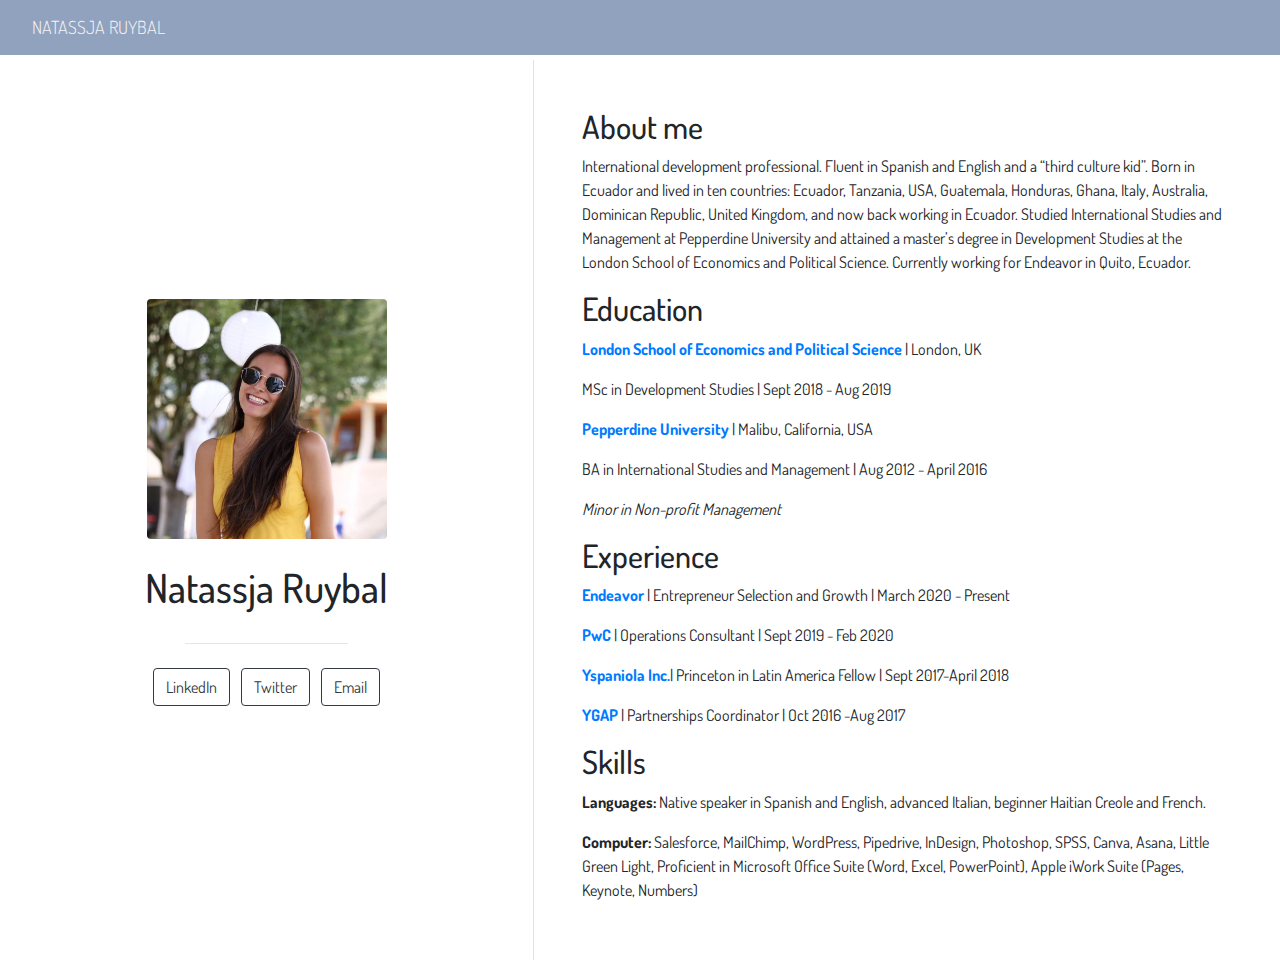
==== commit 122054ac: "third version website" ====
--- a/docs/index.html
+++ b/docs/index.html
@@ -775,15 +775,15 @@
             --title-size:       18px;
             --text-color:       #f6f5f3;
             --text-size:        15px;
-            --hover-color:      #E3AFBC;
-            --bkgd-color:       #6b7a5b;
+            --hover-color:      #5769bf;
+            --bkgd-color:       #91a2bf;
           }
 
           .distill-site-footer {
             --text-color:       #f6f5f3;
             --text-size:        15px;
             --hover-color:      #E3AFBC;
-            --bkgd-color:       #6b7a5b;
+            --bkgd-color:       #91a2bf;
           }
 
           /*-- Additional custom styles --*/
@@ -1010,22 +1010,27 @@
           <div class="my-5" id="content">
             <div id="about-me" class="section level2">
             <h2>About me</h2>
-            <p>International development professional. Fluent in Spanish and English and a “third culture kid”. Born in Ecuador and lived in ten countries: Ecuador, Tanzania, USA, Guatemala, Honduras, Ghana, Italy, Australia, Dominican Republic, United Kingdom, and now back working in Ecuador. Studied International Studies and Management at <a href="https://www.pepperdine.edu">Pepperdine University</a> and attained a master’s degree in Development Studies at the <a href="https://www.lse.ac.uk">London School of Economics and Political Science</a>. Currently working for <a href="https://endeavor.org">Endeavor</a> in Quito, Ecuador.</p>
+            <p>International development professional. Fluent in Spanish and English and a “third culture kid”. Born in Ecuador and lived in ten countries: Ecuador, Tanzania, USA, Guatemala, Honduras, Ghana, Italy, Australia, Dominican Republic, United Kingdom, and now back working in Ecuador. Studied International Studies and Management at Pepperdine University and attained a master’s degree in Development Studies at the London School of Economics and Political Science. Currently working for Endeavor in Quito, Ecuador.</p>
             </div>
             <div id="education" class="section level2">
             <h2>Education</h2>
-            <p><strong>London School of Economics and Political Science</strong> | London, UK</p>
+            <p><a href="https://www.lse.ac.uk"><strong>London School of Economics and Political Science</strong></a> | London, UK</p>
             <p>MSc in Development Studies | Sept 2018 - Aug 2019</p>
-            <p><strong>Pepperdine University</strong> | Malibu, California, USA</p>
+            <p><a href="https://www.pepperdine.edu"><strong>Pepperdine University</strong></a> | Malibu, California, USA</p>
             <p>BA in International Studies and Management | Aug 2012 - April 2016</p>
             <p><em>Minor in Non-profit Management</em></p>
             </div>
             <div id="experience" class="section level2">
             <h2>Experience</h2>
-            <p><strong>Endeavor</strong> | Entrepreneur Selection and Growth | March 2020 - Present</p>
-            <p><strong>PwC</strong> | Operations Consultant | Sept 2019 - Feb 2020</p>
-            <p><strong>Yspaniola Inc.</strong> | Princeton in Latin America Fellow | Sept 2017-April 2018</p>
-            <p><strong>YGAP</strong> | Partnerships Coordinator | Oct 2016 -Aug 2017</p>
+            <p><a href="https://endeavor.org"><strong>Endeavor</strong></a> | Entrepreneur Selection and Growth | March 2020 - Present</p>
+            <p><a href="http://pwc.com"><strong>PwC</strong></a> | Operations Consultant | Sept 2019 - Feb 2020</p>
+            <p><a href="https://www.yspaniola.org"><strong>Yspaniola Inc.</strong></a>| Princeton in Latin America Fellow | Sept 2017-April 2018</p>
+            <p><a href="https://ygap.org"><strong>YGAP</strong></a> | Partnerships Coordinator | Oct 2016 -Aug 2017</p>
+            </div>
+            <div id="skills" class="section level2">
+            <h2>Skills</h2>
+            <p><strong>Languages:</strong> Native speaker in Spanish and English, advanced Italian, beginner Haitian Creole and French.</p>
+            <p><strong>Computer:</strong> Salesforce, MailChimp, WordPress, Pipedrive, InDesign, Photoshop, SPSS, Canva, Asana, Little Green Light, Proficient in Microsoft Office Suite (Word, Excel, PowerPoint), Apple iWork Suite (Pages, Keynote, Numbers)</p>
             </div>
           </div>
         </div>
@@ -1068,22 +1073,27 @@
             <div class="p pt-4 px-5">
               <div id="about-me" class="section level2">
               <h2>About me</h2>
-              <p>International development professional. Fluent in Spanish and English and a “third culture kid”. Born in Ecuador and lived in ten countries: Ecuador, Tanzania, USA, Guatemala, Honduras, Ghana, Italy, Australia, Dominican Republic, United Kingdom, and now back working in Ecuador. Studied International Studies and Management at <a href="https://www.pepperdine.edu">Pepperdine University</a> and attained a master’s degree in Development Studies at the <a href="https://www.lse.ac.uk">London School of Economics and Political Science</a>. Currently working for <a href="https://endeavor.org">Endeavor</a> in Quito, Ecuador.</p>
+              <p>International development professional. Fluent in Spanish and English and a “third culture kid”. Born in Ecuador and lived in ten countries: Ecuador, Tanzania, USA, Guatemala, Honduras, Ghana, Italy, Australia, Dominican Republic, United Kingdom, and now back working in Ecuador. Studied International Studies and Management at Pepperdine University and attained a master’s degree in Development Studies at the London School of Economics and Political Science. Currently working for Endeavor in Quito, Ecuador.</p>
               </div>
               <div id="education" class="section level2">
               <h2>Education</h2>
-              <p><strong>London School of Economics and Political Science</strong> | London, UK</p>
+              <p><a href="https://www.lse.ac.uk"><strong>London School of Economics and Political Science</strong></a> | London, UK</p>
               <p>MSc in Development Studies | Sept 2018 - Aug 2019</p>
-              <p><strong>Pepperdine University</strong> | Malibu, California, USA</p>
+              <p><a href="https://www.pepperdine.edu"><strong>Pepperdine University</strong></a> | Malibu, California, USA</p>
               <p>BA in International Studies and Management | Aug 2012 - April 2016</p>
               <p><em>Minor in Non-profit Management</em></p>
               </div>
               <div id="experience" class="section level2">
               <h2>Experience</h2>
-              <p><strong>Endeavor</strong> | Entrepreneur Selection and Growth | March 2020 - Present</p>
-              <p><strong>PwC</strong> | Operations Consultant | Sept 2019 - Feb 2020</p>
-              <p><strong>Yspaniola Inc.</strong> | Princeton in Latin America Fellow | Sept 2017-April 2018</p>
-              <p><strong>YGAP</strong> | Partnerships Coordinator | Oct 2016 -Aug 2017</p>
+              <p><a href="https://endeavor.org"><strong>Endeavor</strong></a> | Entrepreneur Selection and Growth | March 2020 - Present</p>
+              <p><a href="http://pwc.com"><strong>PwC</strong></a> | Operations Consultant | Sept 2019 - Feb 2020</p>
+              <p><a href="https://www.yspaniola.org"><strong>Yspaniola Inc.</strong></a>| Princeton in Latin America Fellow | Sept 2017-April 2018</p>
+              <p><a href="https://ygap.org"><strong>YGAP</strong></a> | Partnerships Coordinator | Oct 2016 -Aug 2017</p>
+              </div>
+              <div id="skills" class="section level2">
+              <h2>Skills</h2>
+              <p><strong>Languages:</strong> Native speaker in Spanish and English, advanced Italian, beginner Haitian Creole and French.</p>
+              <p><strong>Computer:</strong> Salesforce, MailChimp, WordPress, Pipedrive, InDesign, Photoshop, SPSS, Canva, Asana, Little Green Light, Proficient in Microsoft Office Suite (Word, Excel, PowerPoint), Apple iWork Suite (Pages, Keynote, Numbers)</p>
               </div>
             </div>
         </div>
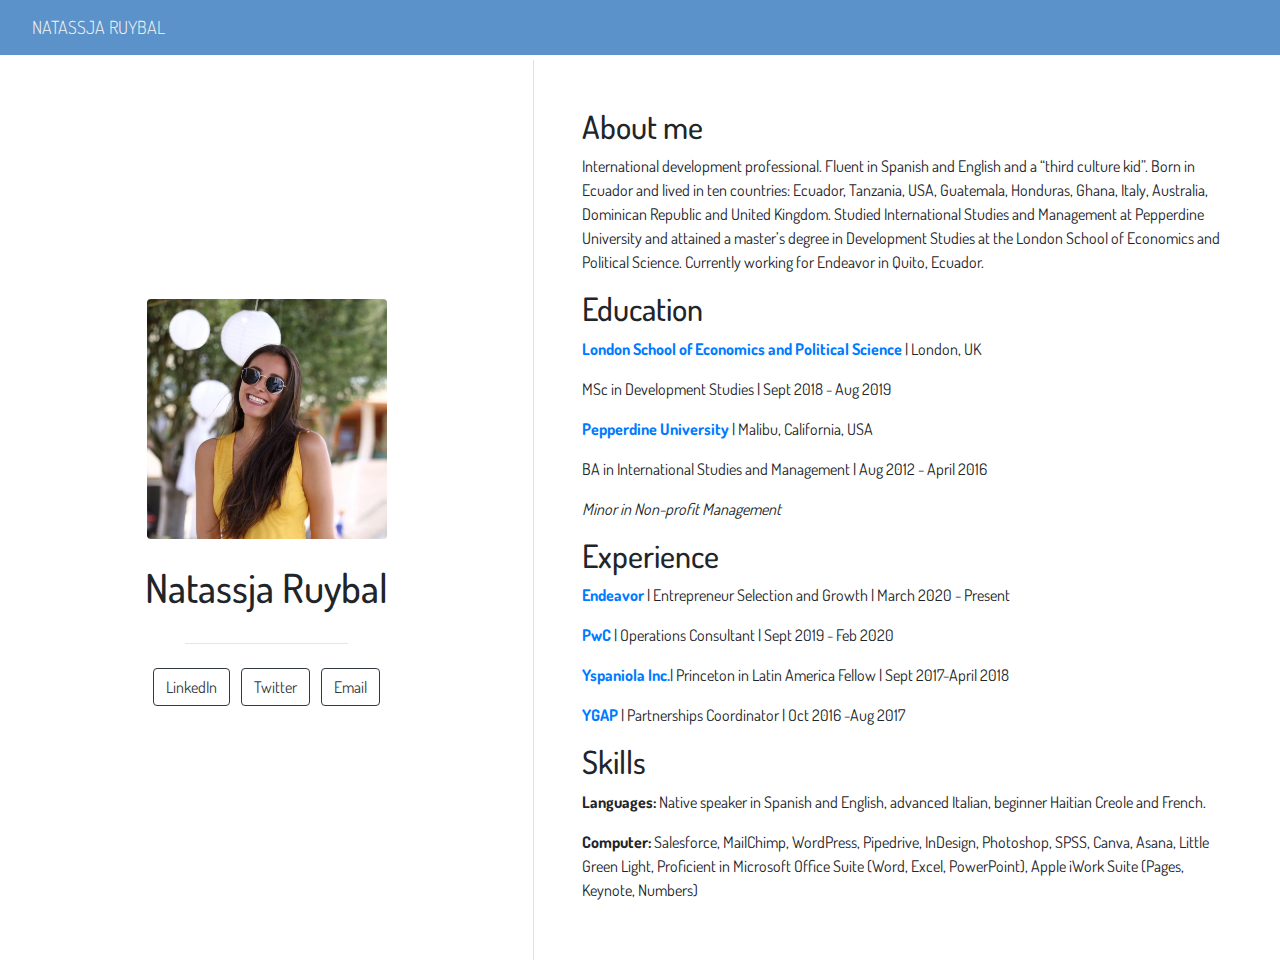
==== commit 3678713d: "fourth version website change header colors" ====
--- a/docs/index.html
+++ b/docs/index.html
@@ -776,14 +776,14 @@
             --text-color:       #f6f5f3;
             --text-size:        15px;
             --hover-color:      #5769bf;
-            --bkgd-color:       #91a2bf;
+            --bkgd-color:       #5b92c9;
           }
 
           .distill-site-footer {
             --text-color:       #f6f5f3;
             --text-size:        15px;
             --hover-color:      #E3AFBC;
-            --bkgd-color:       #91a2bf;
+            --bkgd-color:       #5b92c9;
           }
 
           /*-- Additional custom styles --*/
@@ -1010,7 +1010,7 @@
           <div class="my-5" id="content">
             <div id="about-me" class="section level2">
             <h2>About me</h2>
-            <p>International development professional. Fluent in Spanish and English and a “third culture kid”. Born in Ecuador and lived in ten countries: Ecuador, Tanzania, USA, Guatemala, Honduras, Ghana, Italy, Australia, Dominican Republic, United Kingdom, and now back working in Ecuador. Studied International Studies and Management at Pepperdine University and attained a master’s degree in Development Studies at the London School of Economics and Political Science. Currently working for Endeavor in Quito, Ecuador.</p>
+            <p>International development professional. Fluent in Spanish and English and a “third culture kid”. Born in Ecuador and lived in ten countries: Ecuador, Tanzania, USA, Guatemala, Honduras, Ghana, Italy, Australia, Dominican Republic and United Kingdom. Studied International Studies and Management at Pepperdine University and attained a master’s degree in Development Studies at the London School of Economics and Political Science. Currently working for Endeavor in Quito, Ecuador.</p>
             </div>
             <div id="education" class="section level2">
             <h2>Education</h2>
@@ -1073,7 +1073,7 @@
             <div class="p pt-4 px-5">
               <div id="about-me" class="section level2">
               <h2>About me</h2>
-              <p>International development professional. Fluent in Spanish and English and a “third culture kid”. Born in Ecuador and lived in ten countries: Ecuador, Tanzania, USA, Guatemala, Honduras, Ghana, Italy, Australia, Dominican Republic, United Kingdom, and now back working in Ecuador. Studied International Studies and Management at Pepperdine University and attained a master’s degree in Development Studies at the London School of Economics and Political Science. Currently working for Endeavor in Quito, Ecuador.</p>
+              <p>International development professional. Fluent in Spanish and English and a “third culture kid”. Born in Ecuador and lived in ten countries: Ecuador, Tanzania, USA, Guatemala, Honduras, Ghana, Italy, Australia, Dominican Republic and United Kingdom. Studied International Studies and Management at Pepperdine University and attained a master’s degree in Development Studies at the London School of Economics and Political Science. Currently working for Endeavor in Quito, Ecuador.</p>
               </div>
               <div id="education" class="section level2">
               <h2>Education</h2>
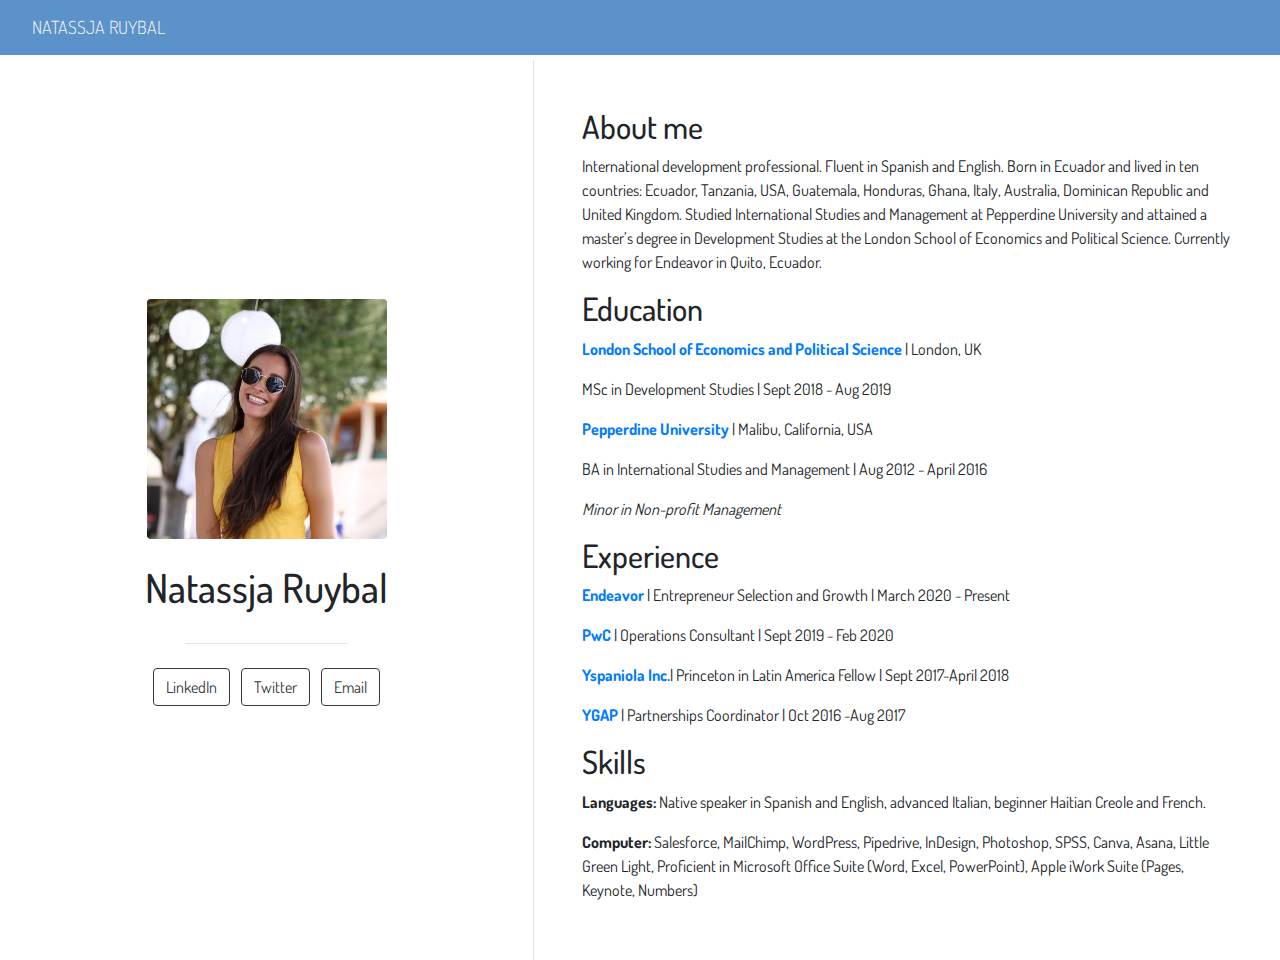
==== commit 2090354a: "edits" ====
--- a/docs/index.html
+++ b/docs/index.html
@@ -1010,7 +1010,7 @@
           <div class="my-5" id="content">
             <div id="about-me" class="section level2">
             <h2>About me</h2>
-            <p>International development professional. Fluent in Spanish and English and a “third culture kid”. Born in Ecuador and lived in ten countries: Ecuador, Tanzania, USA, Guatemala, Honduras, Ghana, Italy, Australia, Dominican Republic and United Kingdom. Studied International Studies and Management at Pepperdine University and attained a master’s degree in Development Studies at the London School of Economics and Political Science. Currently working for Endeavor in Quito, Ecuador.</p>
+            <p>International development professional. Fluent in Spanish and English. Born in Ecuador and lived in ten countries: Ecuador, Tanzania, USA, Guatemala, Honduras, Ghana, Italy, Australia, Dominican Republic and United Kingdom. Studied International Studies and Management at Pepperdine University and attained a master’s degree in Development Studies at the London School of Economics and Political Science. Currently working for Endeavor in Quito, Ecuador.</p>
             </div>
             <div id="education" class="section level2">
             <h2>Education</h2>
@@ -1073,7 +1073,7 @@
             <div class="p pt-4 px-5">
               <div id="about-me" class="section level2">
               <h2>About me</h2>
-              <p>International development professional. Fluent in Spanish and English and a “third culture kid”. Born in Ecuador and lived in ten countries: Ecuador, Tanzania, USA, Guatemala, Honduras, Ghana, Italy, Australia, Dominican Republic and United Kingdom. Studied International Studies and Management at Pepperdine University and attained a master’s degree in Development Studies at the London School of Economics and Political Science. Currently working for Endeavor in Quito, Ecuador.</p>
+              <p>International development professional. Fluent in Spanish and English. Born in Ecuador and lived in ten countries: Ecuador, Tanzania, USA, Guatemala, Honduras, Ghana, Italy, Australia, Dominican Republic and United Kingdom. Studied International Studies and Management at Pepperdine University and attained a master’s degree in Development Studies at the London School of Economics and Political Science. Currently working for Endeavor in Quito, Ecuador.</p>
               </div>
               <div id="education" class="section level2">
               <h2>Education</h2>
@@ -1111,7 +1111,7 @@
       <!--radix_placeholder_navigation_after_body-->
       <div class="distill-site-nav distill-site-footer">
       <p>© Natassja Ruybal 2021.</p>
-      <p>Website designed by <a href="https://github.com/shaziaruybal">Shazia Ruybal Pesántez</a> and created using the <a href="https://github.com/rstudio/distill">{distill} R package</a>.</p>
+      <p>Website created by <a href="https://github.com/shaziaruybal">Shazia Ruybal Pesántez</a> using the <a href="https://github.com/rstudio/distill">{distill} R package</a>.</p>
       </div>
       <!--/radix_placeholder_navigation_after_body-->
 
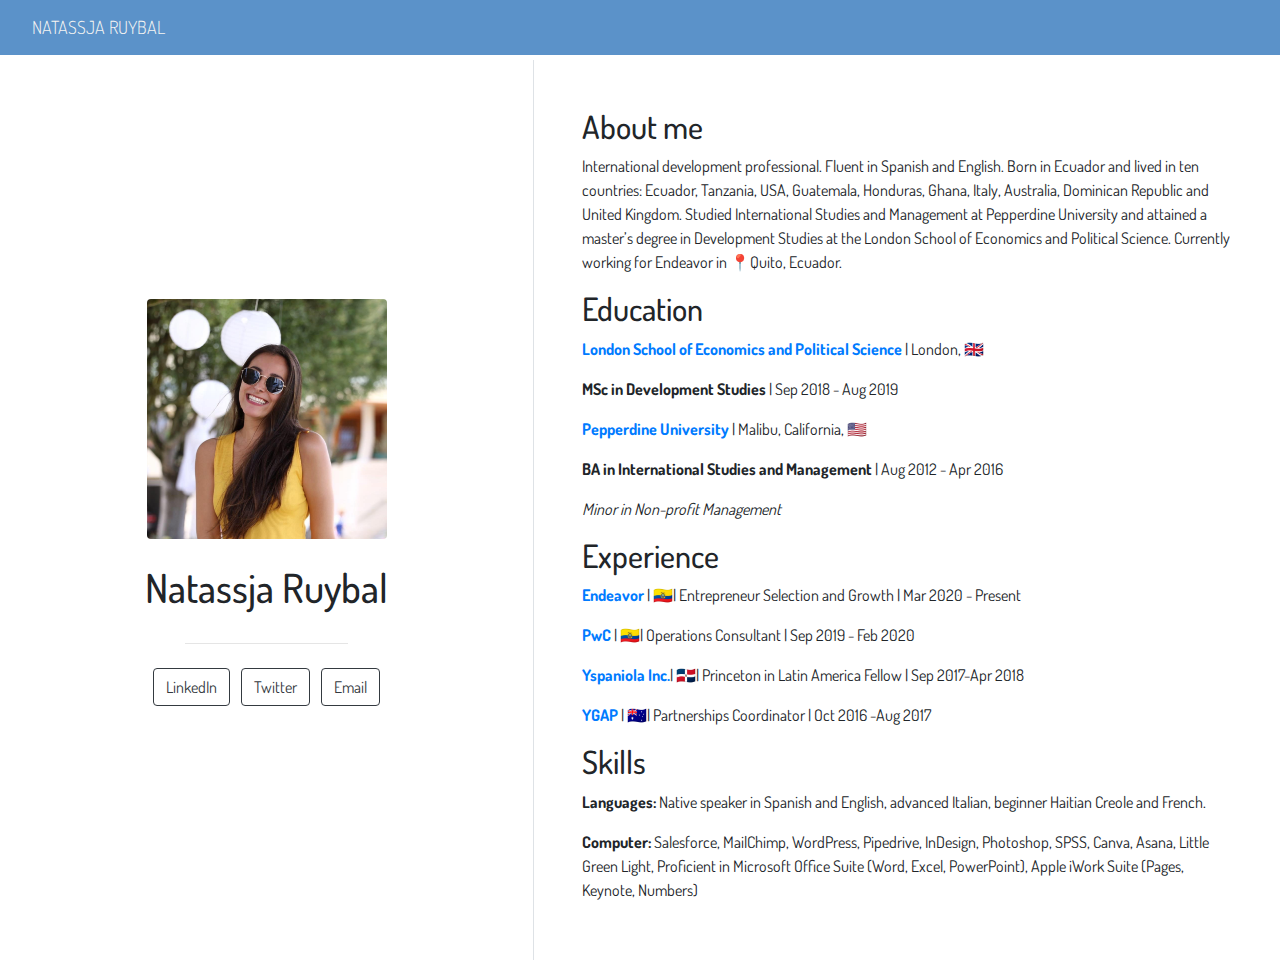
==== commit 529a2b1e: "edits emojis" ====
--- a/docs/index.html
+++ b/docs/index.html
@@ -1010,22 +1010,22 @@
           <div class="my-5" id="content">
             <div id="about-me" class="section level2">
             <h2>About me</h2>
-            <p>International development professional. Fluent in Spanish and English. Born in Ecuador and lived in ten countries: Ecuador, Tanzania, USA, Guatemala, Honduras, Ghana, Italy, Australia, Dominican Republic and United Kingdom. Studied International Studies and Management at Pepperdine University and attained a master’s degree in Development Studies at the London School of Economics and Political Science. Currently working for Endeavor in Quito, Ecuador.</p>
+            <p>International development professional. Fluent in Spanish and English. Born in Ecuador and lived in ten countries: Ecuador, Tanzania, USA, Guatemala, Honduras, Ghana, Italy, Australia, Dominican Republic and United Kingdom. Studied International Studies and Management at Pepperdine University and attained a master’s degree in Development Studies at the London School of Economics and Political Science. Currently working for Endeavor in 📍Quito, Ecuador.</p>
             </div>
             <div id="education" class="section level2">
             <h2>Education</h2>
-            <p><a href="https://www.lse.ac.uk"><strong>London School of Economics and Political Science</strong></a> | London, UK</p>
-            <p>MSc in Development Studies | Sept 2018 - Aug 2019</p>
-            <p><a href="https://www.pepperdine.edu"><strong>Pepperdine University</strong></a> | Malibu, California, USA</p>
-            <p>BA in International Studies and Management | Aug 2012 - April 2016</p>
+            <p><a href="https://www.lse.ac.uk"><strong>London School of Economics and Political Science</strong></a> | London, 🇬🇧</p>
+            <p><strong>MSc in Development Studies</strong> | Sep 2018 - Aug 2019</p>
+            <p><a href="https://www.pepperdine.edu"><strong>Pepperdine University</strong></a> | Malibu, California, 🇺🇲</p>
+            <p><strong>BA in International Studies and Management</strong> | Aug 2012 - Apr 2016</p>
             <p><em>Minor in Non-profit Management</em></p>
             </div>
             <div id="experience" class="section level2">
             <h2>Experience</h2>
-            <p><a href="https://endeavor.org"><strong>Endeavor</strong></a> | Entrepreneur Selection and Growth | March 2020 - Present</p>
-            <p><a href="http://pwc.com"><strong>PwC</strong></a> | Operations Consultant | Sept 2019 - Feb 2020</p>
-            <p><a href="https://www.yspaniola.org"><strong>Yspaniola Inc.</strong></a>| Princeton in Latin America Fellow | Sept 2017-April 2018</p>
-            <p><a href="https://ygap.org"><strong>YGAP</strong></a> | Partnerships Coordinator | Oct 2016 -Aug 2017</p>
+            <p><a href="https://endeavor.org"><strong>Endeavor</strong></a> | 🇪🇨| Entrepreneur Selection and Growth | Mar 2020 - Present</p>
+            <p><a href="http://pwc.com"><strong>PwC</strong></a> | 🇪🇨| Operations Consultant | Sep 2019 - Feb 2020</p>
+            <p><a href="https://www.yspaniola.org"><strong>Yspaniola Inc.</strong></a>| 🇩🇴| Princeton in Latin America Fellow | Sep 2017-Apr 2018</p>
+            <p><a href="https://ygap.org"><strong>YGAP</strong></a> | 🇦🇺| Partnerships Coordinator | Oct 2016 -Aug 2017</p>
             </div>
             <div id="skills" class="section level2">
             <h2>Skills</h2>
@@ -1073,22 +1073,22 @@
             <div class="p pt-4 px-5">
               <div id="about-me" class="section level2">
               <h2>About me</h2>
-              <p>International development professional. Fluent in Spanish and English. Born in Ecuador and lived in ten countries: Ecuador, Tanzania, USA, Guatemala, Honduras, Ghana, Italy, Australia, Dominican Republic and United Kingdom. Studied International Studies and Management at Pepperdine University and attained a master’s degree in Development Studies at the London School of Economics and Political Science. Currently working for Endeavor in Quito, Ecuador.</p>
+              <p>International development professional. Fluent in Spanish and English. Born in Ecuador and lived in ten countries: Ecuador, Tanzania, USA, Guatemala, Honduras, Ghana, Italy, Australia, Dominican Republic and United Kingdom. Studied International Studies and Management at Pepperdine University and attained a master’s degree in Development Studies at the London School of Economics and Political Science. Currently working for Endeavor in 📍Quito, Ecuador.</p>
               </div>
               <div id="education" class="section level2">
               <h2>Education</h2>
-              <p><a href="https://www.lse.ac.uk"><strong>London School of Economics and Political Science</strong></a> | London, UK</p>
-              <p>MSc in Development Studies | Sept 2018 - Aug 2019</p>
-              <p><a href="https://www.pepperdine.edu"><strong>Pepperdine University</strong></a> | Malibu, California, USA</p>
-              <p>BA in International Studies and Management | Aug 2012 - April 2016</p>
+              <p><a href="https://www.lse.ac.uk"><strong>London School of Economics and Political Science</strong></a> | London, 🇬🇧</p>
+              <p><strong>MSc in Development Studies</strong> | Sep 2018 - Aug 2019</p>
+              <p><a href="https://www.pepperdine.edu"><strong>Pepperdine University</strong></a> | Malibu, California, 🇺🇲</p>
+              <p><strong>BA in International Studies and Management</strong> | Aug 2012 - Apr 2016</p>
               <p><em>Minor in Non-profit Management</em></p>
               </div>
               <div id="experience" class="section level2">
               <h2>Experience</h2>
-              <p><a href="https://endeavor.org"><strong>Endeavor</strong></a> | Entrepreneur Selection and Growth | March 2020 - Present</p>
-              <p><a href="http://pwc.com"><strong>PwC</strong></a> | Operations Consultant | Sept 2019 - Feb 2020</p>
-              <p><a href="https://www.yspaniola.org"><strong>Yspaniola Inc.</strong></a>| Princeton in Latin America Fellow | Sept 2017-April 2018</p>
-              <p><a href="https://ygap.org"><strong>YGAP</strong></a> | Partnerships Coordinator | Oct 2016 -Aug 2017</p>
+              <p><a href="https://endeavor.org"><strong>Endeavor</strong></a> | 🇪🇨| Entrepreneur Selection and Growth | Mar 2020 - Present</p>
+              <p><a href="http://pwc.com"><strong>PwC</strong></a> | 🇪🇨| Operations Consultant | Sep 2019 - Feb 2020</p>
+              <p><a href="https://www.yspaniola.org"><strong>Yspaniola Inc.</strong></a>| 🇩🇴| Princeton in Latin America Fellow | Sep 2017-Apr 2018</p>
+              <p><a href="https://ygap.org"><strong>YGAP</strong></a> | 🇦🇺| Partnerships Coordinator | Oct 2016 -Aug 2017</p>
               </div>
               <div id="skills" class="section level2">
               <h2>Skills</h2>
